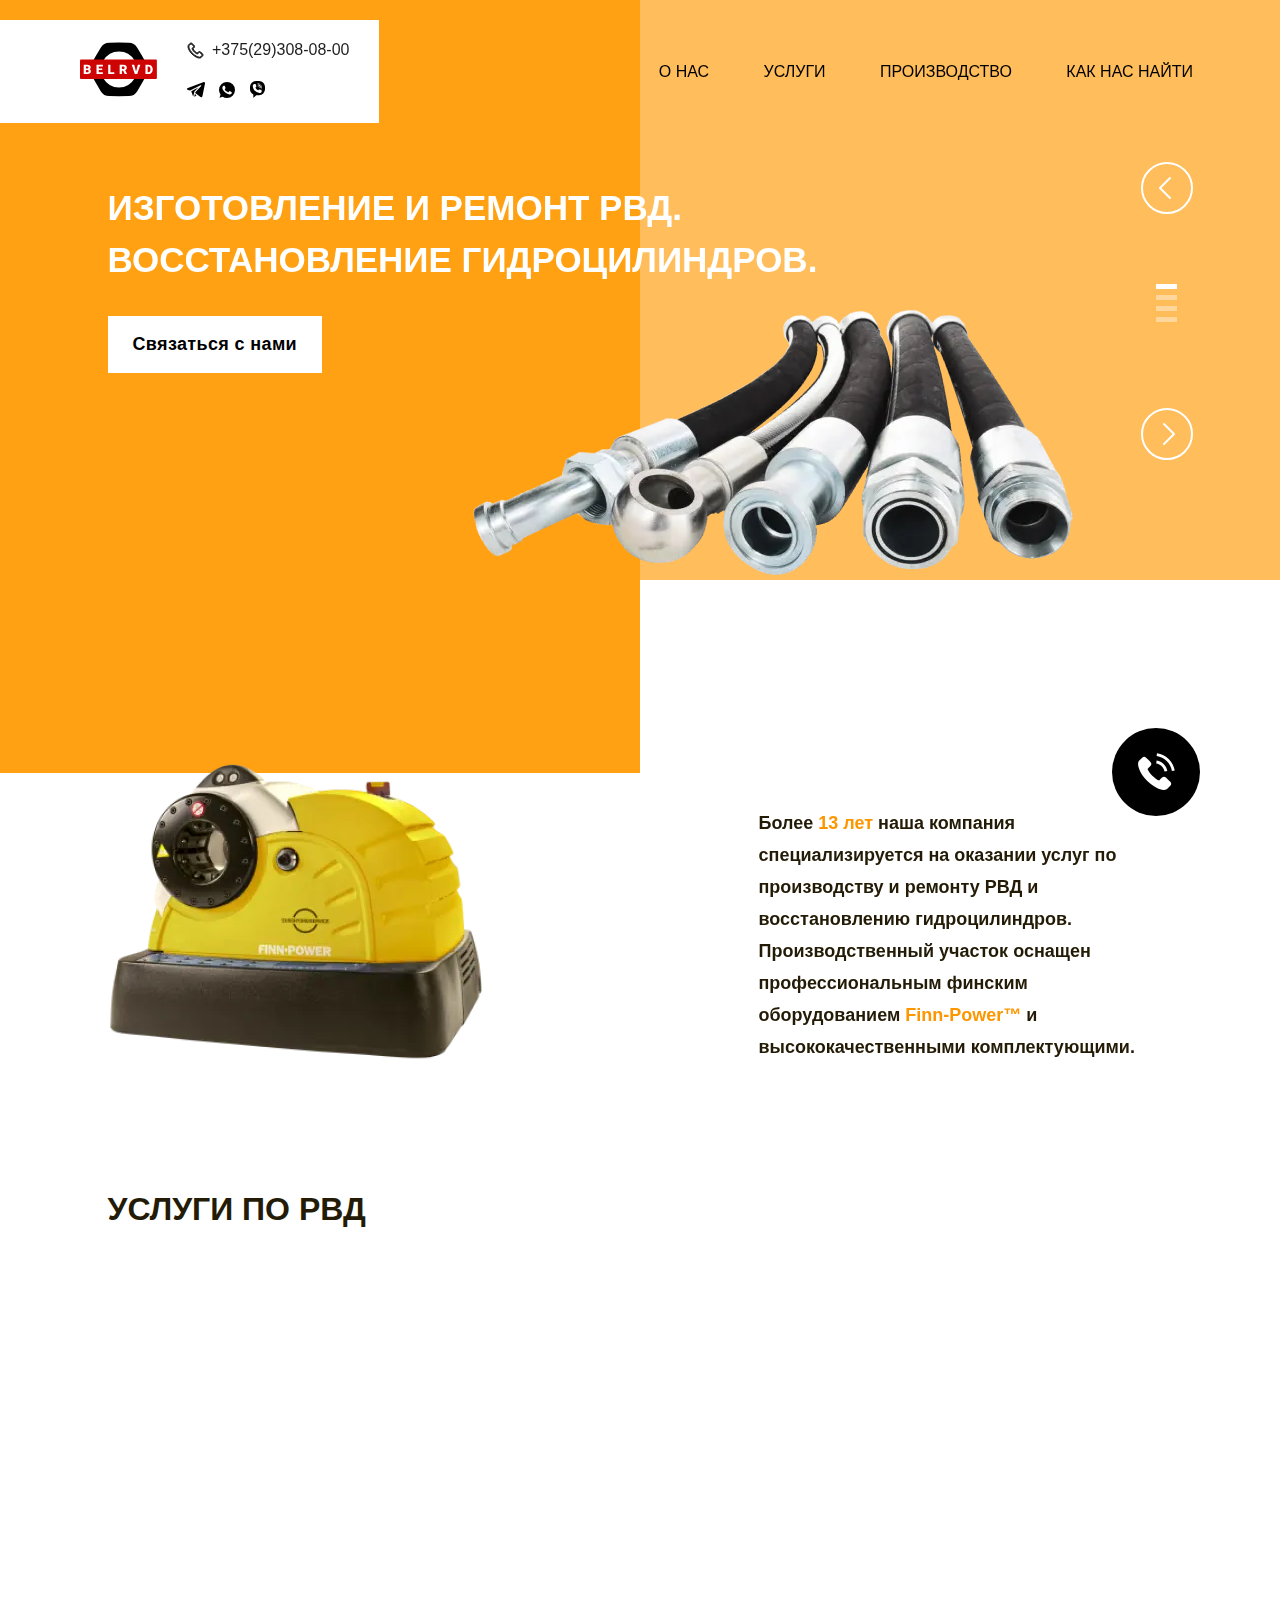
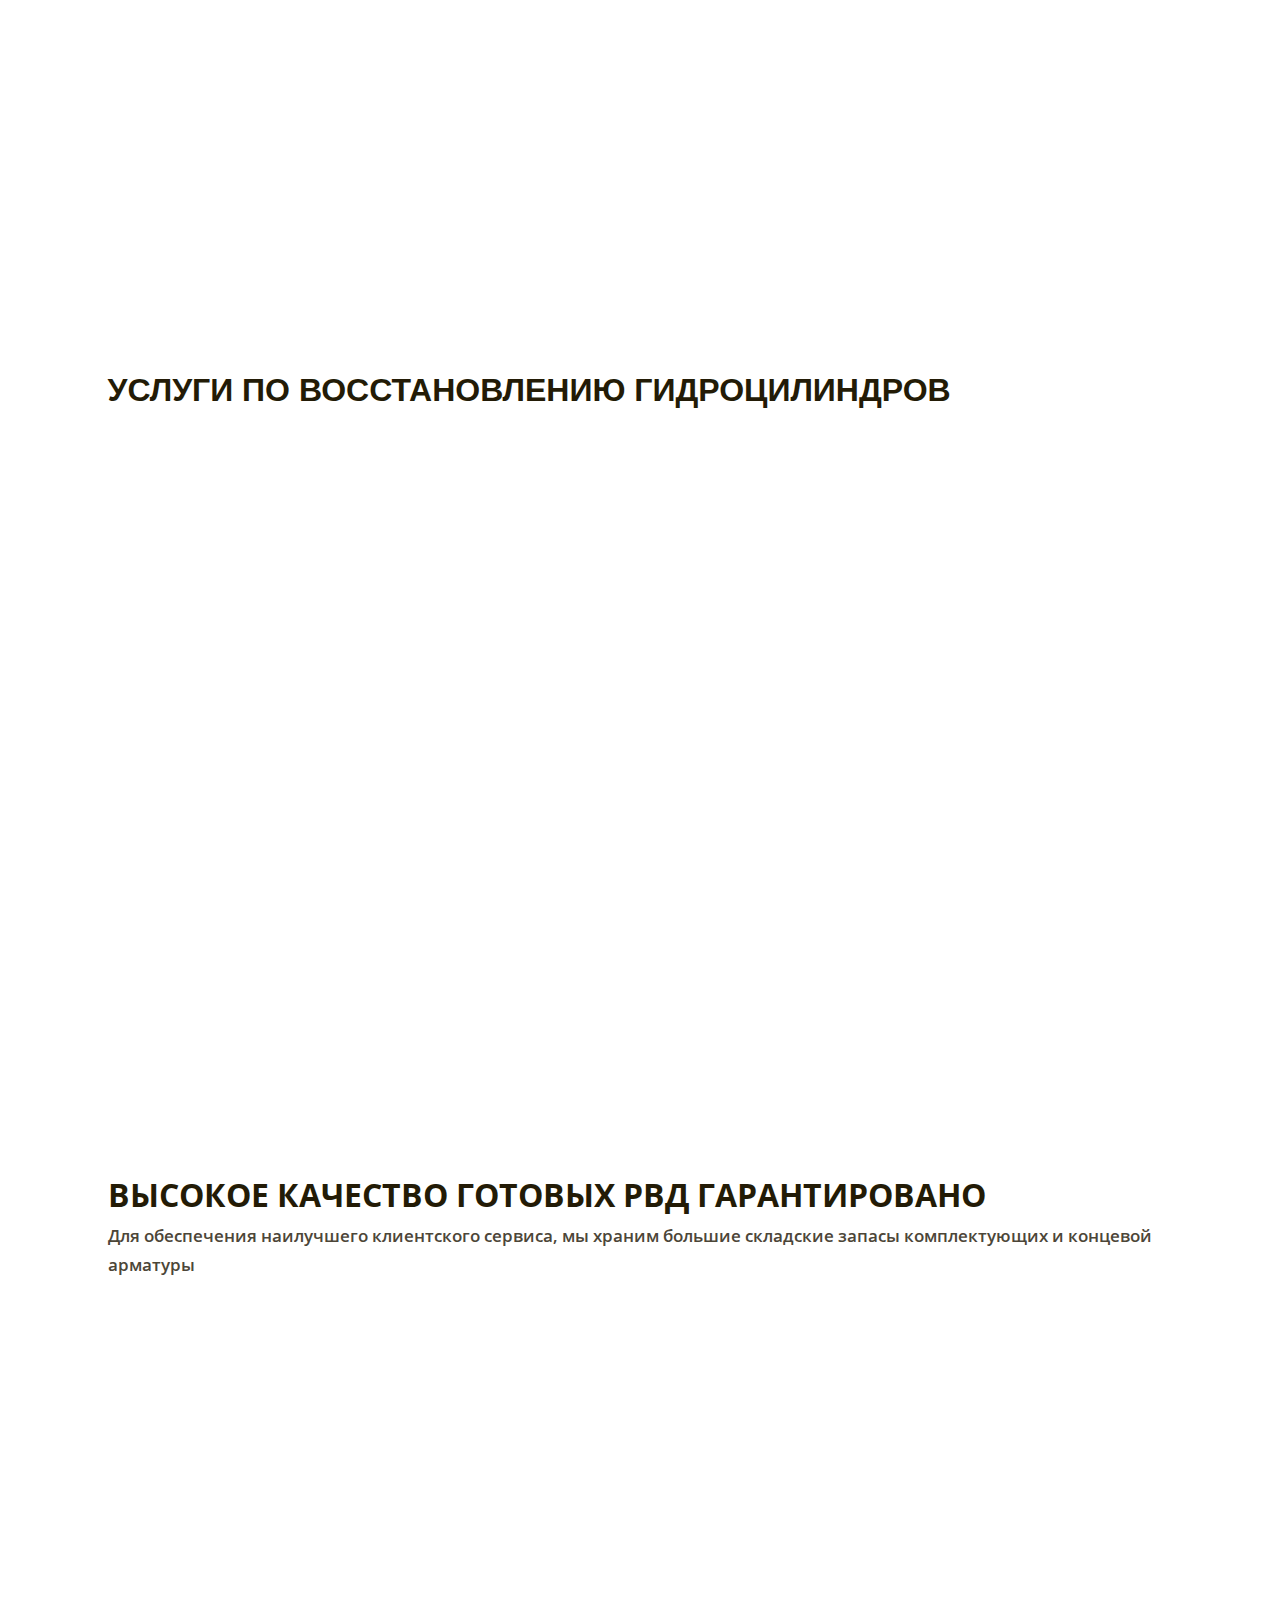
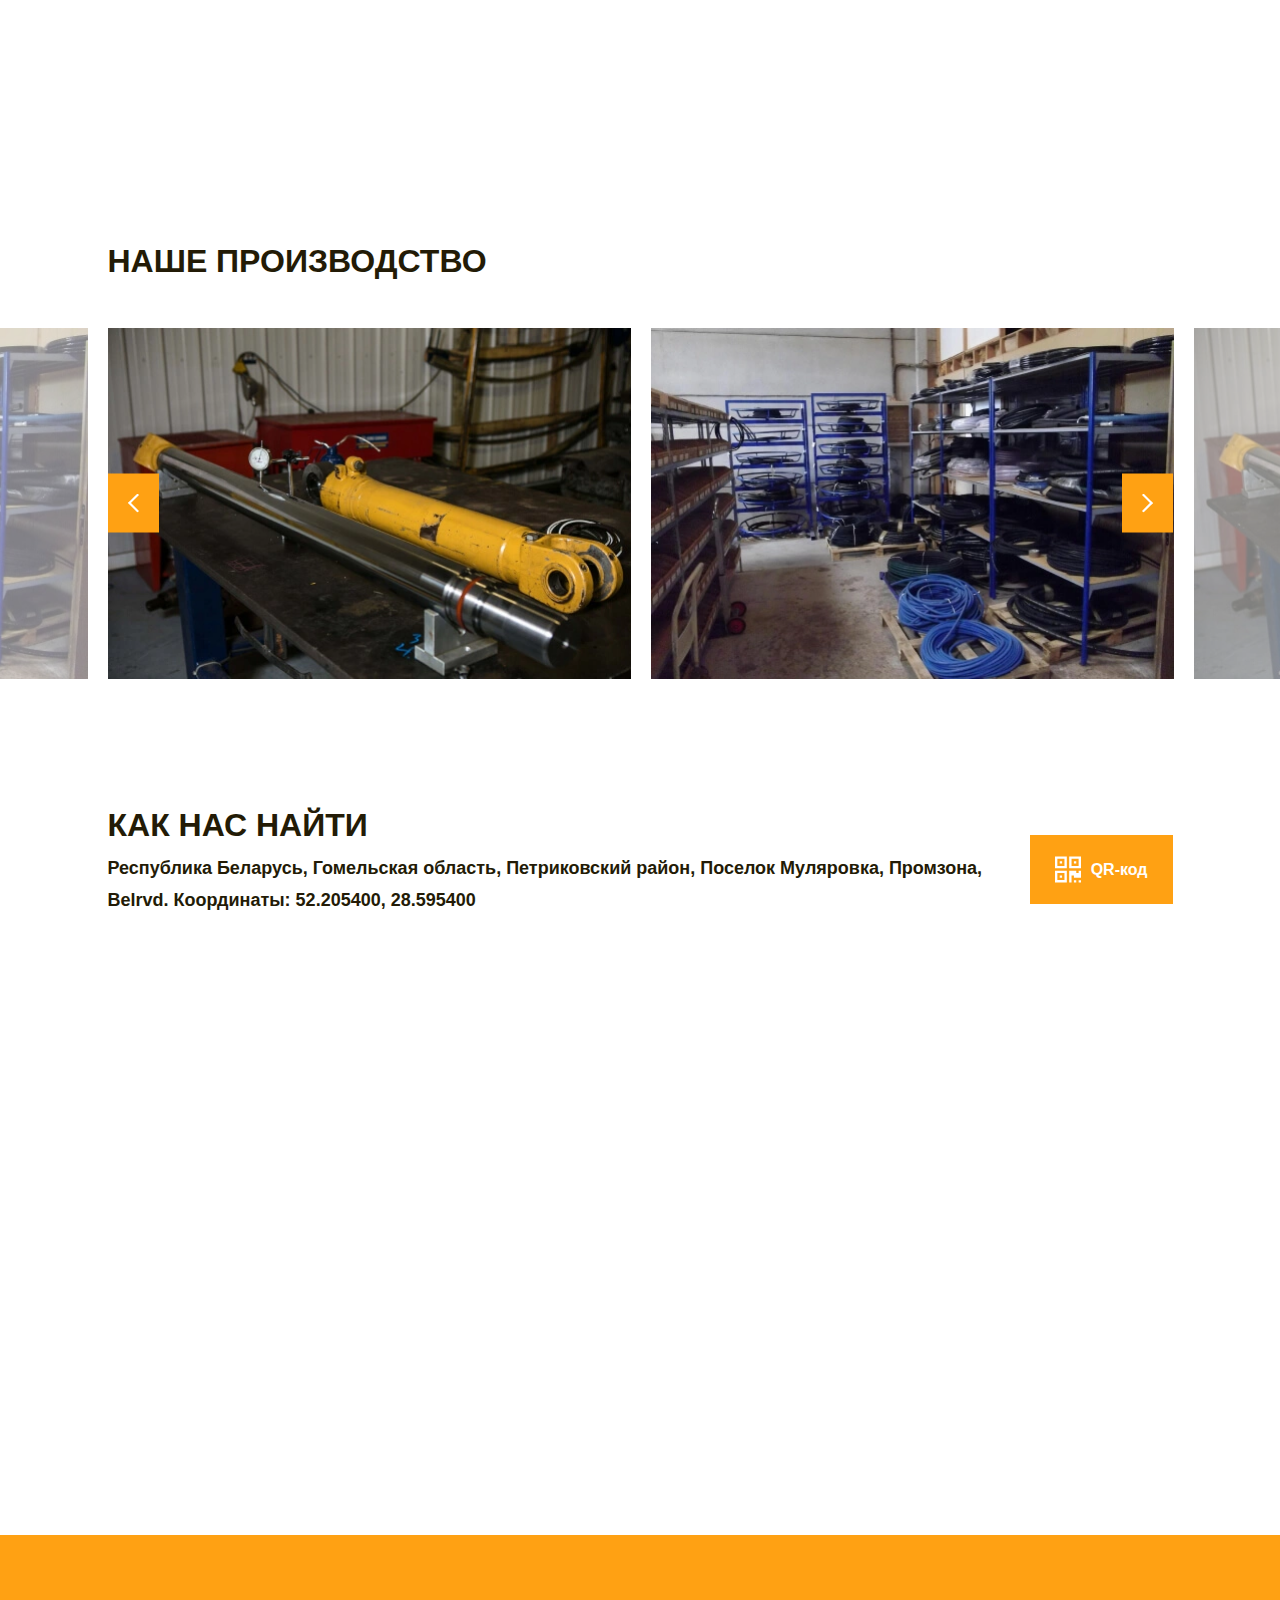
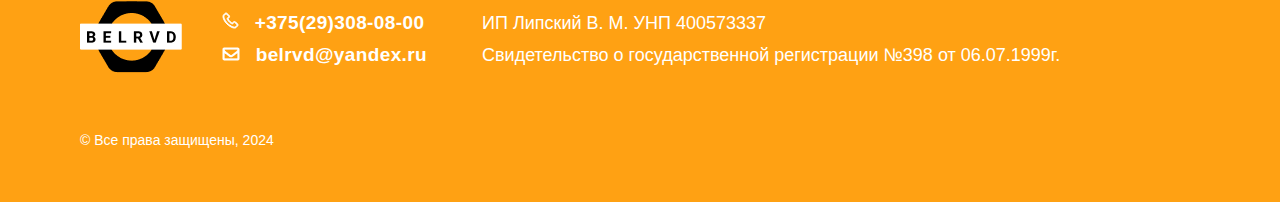
==== index.html @ ebfd7b2a "Add files via upload" ====
<!DOCTYPE html>
<html lang="ru">
  <head>
    <meta charset="UTF-8" />
    <meta name="viewport" content="width=device-width, initial-scale=1.0" />
    <title>Изготовление и ремонт РВД. Беларусь, Петриков.</title>
    <meta
      name="description"
      content="Изготовление и ремонт всех видов РВД. Все типы работ по ремонту и обслуживанию гидроцилиндров. Звоните прямо сейчас!"
    />
    <meta
      name="Keywords"
      content="Рукава высокого давления, Рукав высокого давления, Шланги РВД, Опрессовка РВД, Изготовление РВД, Ремонт РВД, Буровой рукав, Буровой шланг, гост РВД, Промышленный рукав, Сервис РВД, РВД Петриков, РВД Житковичи, РВД Калинковичи, Туров РВД, Копаткевичи РВД, Микашевичи РВД, Муляровка РВД, РВД Гомельская область, РВД в Белоруссии, РВД Беларусь, Ремонт Гидроцилиндров, Восстановление Гидроцилиндров"
    />
    <!-- Favicon -->
    <link
      rel="apple-touch-icon"
      sizes="144x144"
      href="img/favicon/apple-touch-icon.png"
    />
    <link
      rel="icon"
      type="image/png"
      sizes="32x32"
      href="img/favicon/favicon-32x32.png"
    />
    <link
      rel="icon"
      type="image/png"
      sizes="16x16"
      href="img/favicon/favicon-16x16.png"
    />
    <link
      rel="mask-icon"
      href="img/favicon/safari-pinned-tab.svg"
      color="#5bbad5"
    />
    <meta name="theme-color" content="#ffffff" />
    <!-- OG -->
    <meta property="og:title" content="BELRVD - РВД Сервис в Беларуси" />
    <meta property="og:type" content="website" />
    <meta property="og:locale" content="ru_BY" />
    <meta
      property="og:description"
      content="Изготовление и ремонт рукавов высокого давления. Восстановление и ремонт гидроцилиндров. Оборудование Finn-Power. Беларусь, Петриков"
    />
    <meta property="og:url" content="https://belrvd.by" />
    <meta property="og:image" content="/img/og-image.jpg" />
    <!-- Styles -->
    <!-- <link rel="stylesheet" href="libs/slick/slick.css"> -->
    <!-- <link href="libs/aos/aos.css" rel="stylesheet"> -->
    <!-- <link rel="stylesheet" href="libs/animate/animate.css"> -->
    <!-- <link rel="stylesheet" href="main.css"> -->
    <link rel="stylesheet" href="main.min.css" />
    <!-- Yandex.Metrika counter -->
    <script defer type="text/javascript" crossorigin>
      (function (m, e, t, r, i, k, a) {
        m[i] =
          m[i] ||
          function () {
            (m[i].a = m[i].a || []).push(arguments);
          };
        m[i].l = 1 * new Date();
        (k = e.createElement(t)),
          (a = e.getElementsByTagName(t)[0]),
          (k.async = 1),
          (k.src = r),
          a.parentNode.insertBefore(k, a);
      })(
        window,
        document,
        "script",
        "https://mc.yandex.ru/metrika/tag.js",
        "ym"
      );
      ym(54966706, "init", {
        clickmap: true,
        trackLinks: true,
        accurateTrackBounce: true,
        webvisor: true,
      });
    </script>
    <noscript
      ><div>
        <img
          src="https://mc.yandex.ru/watch/97162762"
          style="position: absolute; left: -9999px"
          alt=""
        /></div
    ></noscript>
    <!-- /Yandex.Metrika counter -->
    <!-- Global site tag (gtag.js) - Google Analytics -->
    <script
      async
      src="https://www.googletagmanager.com/gtag/js?id=UA-124167142-2"
      crossorigin
    ></script>
    <script defer crossorigin>
      window.dataLayer = window.dataLayer || [];
      function gtag() {
        dataLayer.push(arguments);
      }
      gtag("js", new Date());
      gtag("config", "UA-124167142-2");
    </script>
  </head>

  <body>
    <header class="header">
      <div class="header__fixed">
        <div class="header__info">
          <figure class="header__info-logo">
            <img src="img/header-logo.svg" alt="logo" />
          </figure>
          <a href="tel:+375293080800" class="header__info-phone">
            <img src="img/icons/phone.svg" alt="phone" />
            +375(29)308-08-00
          </a>
          <div class="header__info-social">
            <a href="#" class="header__info-social-link">
              <img
                src="img/icons/telegram.svg"
                alt="telegram"
                class="header__info-social-img"
              />
            </a>
            <a
              href="https://wa.me/375293080800"
              class="header__info-social-link"
            >
              <img
                src="img/icons/whatsapp.svg"
                alt="whatsapp"
                class="header__info-social-img"
              />
            </a>
            <a
              href="viber://chat?number=%2B375293080800"
              class="header__info-social-link"
            >
              <img
                src="img/icons/viber.svg"
                alt="viber"
                class="header__info-social-img"
              />
            </a>
          </div>
        </div>

        <nav class="header__nav">
          <a href="#info" class="header__nav-item">О нас</a>
          <a href="#services" class="header__nav-item">Услуги</a>
          <a href="#production" class="header__nav-item">Производство</a>
          <a href="#loc" class="header__nav-item">Как нас найти</a>
        </nav>
      </div>

      <div class="container header__main">
        <h1 class="subtitle header__main-title scroll-animation-start">
          Изготовление и ремонт РВД.<br />Восстановление гидроцилиндров.
        </h1>
        <a
          href="tel:+375293080800"
          class="header__main-link scroll-animation-start"
          >Связаться с нами</a
        >
      </div>

      <div class="header__slider">
        <figure class="header__slider-item">
          <picture>
            <source srcset="img/header-slider/item-1.webp" type="image/webp" />
            <img src="img/header-slider/item-1.png" alt="pipes" />
          </picture>
        </figure>
        <figure class="header__slider-item">
          <picture>
            <source srcset="img/header-slider/item-2.webp" type="image/webp" />
            <img src="img/header-slider/item-2.png" alt="excavator" />
          </picture>
        </figure>
        <figure class="header__slider-item">
          <picture>
            <source srcset="img/header-slider/item-3.webp" type="image/webp" />
            <img src="img/header-slider/item-3.png" alt="details" />
          </picture>
        </figure>
        <figure class="header__slider-item">
          <picture>
            <source srcset="img/header-slider/item-4.webp" type="image/webp" />
            <img src="img/header-slider/item-4.png" alt="another-excavator" />
          </picture>
        </figure>
      </div>
    </header>

    <section class="info" id="info">
      <div class="container">
        <div class="info__wrap">
          <figure class="info__wrap-img scroll-animation">
            <picture>
              <source srcset="img/machine.webp" type="image/webp" />
              <img src="img/machine.png" alt="machine" />
            </picture>
          </figure>
          <h4 class="info__text scroll-animation">
            Более <span>13 лет</span> наша компания специализируется на оказании
            услуг по производству и ремонту РВД и восстановлению гидроцилиндров.
            Производственный участок оснащен профессиональным финским
            оборудованием <span>Finn-Power™</span> и высококачественными
            комплектующими.
          </h4>
        </div>
      </div>
    </section>

    <section class="services" id="services">
      <div class="container">
        <h2 class="subtitle services__title">Услуги ПО РВД</h2>
        <div class="services__wrap scroll-animation">
          <div class="services__list">
            <h3 class="services__list-item">
              Изготовление рукавов и шлангов высокого давления
            </h3>
            <h3 class="services__list-item">
              Изготовление и ремонт буровых рукавов
            </h3>
            <h3 class="services__list-item">Изготовление специальных РВД</h3>
            <h3 class="services__list-item">
              Сервисное обслуживание и срочный ремонт РВД
            </h3>
          </div>
          <div class="services__info">
            <div class="services__item">
              <figure class="services__item-img">
                <picture>
                  <source srcset="img/services/item-1.webp" type="image/webp" />
                  <img src="img/services/item-1.png" alt="item1" />
                </picture>
              </figure>
              <p class="services__item-text">
                Производство РВД для:
                <span class="services__item-span"
                  >промышленной, сельскохозяйственной, уборочной, лесной,
                  коммунальной, строительной, грузоподъемной техники</span
                >
                импортного и отечественного производства, и другой специальной
                техники и оборудования (до 2”)
              </p>
            </div>
            <div class="services__item">
              <figure class="services__item-img">
                <picture>
                  <source srcset="img/services/item-2.webp" type="image/webp" />
                  <img src="img/services/item-2.png" alt="item2" />
                </picture>
              </figure>
              <p class="services__item-text">
                Используются в глубоких
                <span class="services__item-span"
                  >нефтяных и газовых скважинах</span
                >
                (мм. Ду38 до Ду50)
              </p>
            </div>
            <div class="services__item">
              <figure class="services__item-img">
                <picture>
                  <source srcset="img/services/item-3.webp" type="image/webp" />
                  <img src="img/services/item-3.png" alt="item3" />
                </picture>
              </figure>
              <p class="services__item-text">
                Предназначены для работы в специальных условиях:
                <span class="services__item-span"
                  >низкая или высокая температура, усиленные, химически
                  защищенные, масло-бензостойкие, тефлоновые</span
                >
                и другие (до 2”). Шланги для автомоек и моек высокого давления
              </p>
            </div>
            <div class="services__item">
              <figure class="services__item-img">
                <picture>
                  <source srcset="img/services/item-4.webp" type="image/webp" />
                  <img src="img/services/item-4.png" alt="item4" />
                </picture>
              </figure>
              <p class="services__item-text">
                <span class="services__item-span"
                  >Услуги оперативного ремонта РВД</span
                >
                и гибкие условия сервисного обслуживания для долгосрочного
                сотрудничества
              </p>
            </div>
          </div>
        </div>
      </div>
    </section>

    <section class="services-two" id="services2">
      <div class="container">
        <h2 class="subtitle services__title">
          Услуги по восстановлению гидроцилиндров
        </h2>
        <div class="services__wrap scroll-animation">
          <div class="services__list">
            <h3 class="services__list-item">Ремонт гидроцилиндров</h3>
            <h3 class="services__list-item">Восстановление гидроцилиндров</h3>
          </div>
          <div class="services__info">
            <div class="services__item">
              <figure class="services__item-img">
                <picture>
                  <source srcset="img/services/item-5.webp" type="image/webp" />
                  <img src="img/services/item-5.png" alt="item5" />
                </picture>
              </figure>
              <p class="services__item-text">
                Ремонт гидроцилиндров любого назначения и сложности, как
                зарубежных, так и отечественных производителей. При
                необходимости, замена: уплотнений; штока; буксы; направляющих;
                поршня; проушин. Выполняем токарно-сварочные работы
              </p>
            </div>
            <div class="services__item">
              <figure class="services__item-img">
                <picture>
                  <source srcset="img/services/item-6.webp" type="image/webp" />
                  <img src="img/services/item-6.png" alt="item6" />
                </picture>
              </figure>
              <p class="services__item-text">
                <span class="services__item-span"
                  >Устранение задиров, царапин, выбоин, неровностей, следов
                  коррозии</span
                >
                и т.д. с поверхности штоков и гильз, глубиной до 7мм. Устранение
                износа цилиндров типа «бочка» и «эллипс», дефектов проушин;
                других дефектов
              </p>
            </div>
          </div>
        </div>
      </div>
    </section>

    <section class="garant" id="garant">
      <div class="container">
        <h2 class="subtitle garant__title">
          Высокое качество готовых РВД гарантировано
        </h2>
        <p class="garant__description">
          Для обеспечения наилучшего клиентского сервиса, мы храним большие
          складские запасы комплектующих и концевой арматуры
        </p>
        <ul class="garant__list scroll-animation">
          <li class="garant__list-item">
            <img
              src="img/garant-1.png"
              srcset="img/garant-1-2x.png 2x"
              alt="garant1"
              class="garant__list-img"
            />
            <p class="garant__list-text">
              качественными комплектующими ведущих мировых производителей
            </p>
          </li>
          <li class="garant__list-item">
            <img
              src="img/garant-2.png"
              srcset="img/garant-2-2x.png 2x"
              alt="garant2"
              class="garant__list-img"
            />
            <p class="garant__list-text">
              лучшим профессиональным оборудованием Finn-Power™ (диапазон обжима
              от 10мм до 87мм)
            </p>
          </li>
          <li class="garant__list-item">
            <img
              src="img/garant-3.svg"
              alt="garant3"
              class="garant__list-img"
            />
            <p class="garant__list-text">
              строгим соблюдением технологий производства рукавов высокого
              давления (РВД)
            </p>
          </li>
          <li class="garant__list-item">
            <img
              src="img/garant-4.svg"
              alt="garant4"
              class="garant__list-img"
            />
            <p class="garant__list-text">
              входным и выходным контролем качества продукции на соответствие
              всем необходимым стандарта
            </p>
          </li>
          <li class="garant__list-item">
            <img
              src="img/garant-5.svg"
              alt="garant5"
              class="garant__list-img"
            />
            <p class="garant__list-text">
              высокой квалификацией и опытом персонала
            </p>
          </li>
        </ul>
      </div>
    </section>

    <section class="production" id="production">
      <div class="container">
        <h2 class="subtitle production__title">Нашe производство</h2>
        <div class="production__slider">
          <figure class="production__slider-item">
            <picture>
              <source srcset="img/production/item-1.webp" type="image/webp" />
              <img src="img/production/item-1.jpg" alt="production1" />
            </picture>
          </figure>
          <figure class="production__slider-item">
            <picture>
              <source srcset="img/production/item-2.webp" type="image/webp" />
              <img src="img/production/item-2.jpg" alt="production2" />
            </picture>
          </figure>
          <figure class="production__slider-item">
            <picture>
              <source srcset="img/production/item-1.webp" type="image/webp" />
              <img src="img/production/item-1.jpg" alt="production1" />
            </picture>
          </figure>
          <figure class="production__slider-item">
            <picture>
              <source srcset="img/production/item-2.webp" type="image/webp" />
              <img src="img/production/item-2.jpg" alt="production2" />
            </picture>
          </figure>
        </div>
      </div>
    </section>

    <section class="loc" id="loc">
      <div class="container">
        <div class="loc__wrap">
          <h2 class="subtitle loc__title">Как нас найти</h2>
          <div class="loc__qr">
            <img src="img/icons/qr-code.svg" alt="" />
            QR-код
          </div>
          <h3 class="loc__subtitle">
            Республика Беларусь, Гомельская область, Петриковский район, Поселок
            Муляровка, Промзона, Belrvd. Координаты: 52.205400, 28.595400
          </h3>
        </div>
        <div class="loc__map">
          <div id="map"></div>
        </div>
      </div>
    </section>

    <a href="tel:+375293080800" class="contact-us">
      <img src="img/contact-us.svg" alt="" />
    </a>

    <footer class="footer">
      <div class="footer__logo">
        <img src="img/footer-logo.png" alt="" class="footer__logo-img" />
      </div>
      <div class="footer__contact">
        <a href="#" class="footer__contact-link">
          <img src="img/icons/phone-white.svg" alt="" />
          +375(29)308-08-00
        </a>
        <a href="#" class="footer__contact-link">
          <img
            src="img/icons/mail-white.png"
            srcset="img/icons/mail-white-2x.png 2x"
            alt=""
          />
          belrvd@yandex.ru
        </a>
      </div>
      <div class="footer__info">
        <span>ИП Липский В. М.</span> <span>УНП 400573337</span><br />
        Свидетельство о государственной регистрации №398 от 06.07.1999г.
      </div>
      <div class="footer__copy">© Все права защищены, 2024</div>
    </footer>

    <div class="popup hide popup-qr">
      <div class="popup__wrap">
        <h4 class="subtitle popup__text">Найти нас на карте</h4>
        <img src="img/qr-code.jpg" alt="" class="popup__img" />
      </div>
    </div>

    <script
      src="https://api-maps.yandex.ru/v3/?apikey=64758a1e-724c-4a1f-b9fe-d0a8d3d5b68d&lang=ru_RU"
      type="text/javascript"
    ></script>

    <!-- <script src="libs/jquery/jquery.min.js"></script>
  <script src="libs/slick/slick.min.js"></script> -->
    <script src="main.min.js"></script>
    <!-- <script src="libs/wow/wow.min.js"></script> -->
    <!-- <script src="libs/aos/aos.js"></script> -->
    <!-- <script src="main.js"></script> -->
  </body>
</html>
---- main.min.css ----
.slick-slider{position:relative;display:block;box-sizing:border-box;-webkit-user-select:none;-moz-user-select:none;-ms-user-select:none;user-select:none;-webkit-touch-callout:none;-khtml-user-select:none;-ms-touch-action:pan-y;touch-action:pan-y;-webkit-tap-highlight-color:transparent}.slick-list{position:relative;display:block;overflow:hidden;margin:0;padding:0}.slick-list:focus{outline:0}.slick-list.dragging{cursor:pointer;cursor:hand}.slick-slider .slick-list,.slick-slider .slick-track{-webkit-transform:translate3d(0,0,0);-moz-transform:translate3d(0,0,0);-ms-transform:translate3d(0,0,0);-o-transform:translate3d(0,0,0);transform:translate3d(0,0,0)}.slick-track{position:relative;top:0;left:0;display:block;margin-left:auto;margin-right:auto}.slick-track:after,.slick-track:before{display:table;content:""}.slick-track:after{clear:both}.slick-loading .slick-track{visibility:hidden}.slick-slide{display:none;float:left;height:100%;min-height:1px}[dir=rtl] .slick-slide{float:right}.slick-slide img{display:block}.slick-slide.slick-loading img{display:none}.slick-slide.dragging img{pointer-events:none}.slick-initialized .slick-slide{display:block}.slick-loading .slick-slide{visibility:hidden}.slick-vertical .slick-slide{display:block;height:auto;border:1px solid transparent}.slick-arrow.slick-hidden{display:none}@font-face{font-family:Roboto;src:url(/fonts/Roboto/Roboto-Regular.woff2) format("woff2"),url(/fonts/Roboto/Roboto-Regular.woff) format("woff");font-weight:400;font-style:normal;font-display:swap}@font-face{font-family:Roboto;src:url(/fonts/Roboto/Roboto-Medium.woff2) format("woff2"),url(/fonts/Roboto/Roboto-Medium.woff) format("woff");font-weight:600;font-style:normal;font-display:swap}@font-face{font-family:Roboto;src:url(/fonts/Roboto/Roboto-Bold.woff2) format("woff2"),url(/fonts/Roboto/Roboto-Bold.woff) format("woff");font-weight:700;font-style:normal;font-display:swap}@font-face{font-family:"Open Sans";src:url(/fonts/Open_Sans/OpenSans-SemiBold.woff2) format("woff2"),url(/fonts/Open_Sans/OpenSans-SemiBold.woff) format("woff");font-weight:600;font-style:normal;font-display:swap}@font-face{font-family:"Open Sans";src:url(/fonts/Open_Sans/OpenSans-Bold.woff2) format("woff2"),url(/fonts/Open_Sans/OpenSans-Bold.woff) format("woff");font-weight:700;font-style:normal;font-display:swap}*,::after,::before{margin:0;padding:0;box-sizing:border-box}html{scroll-behavior:smooth}ul{list-style:none}a{color:inherit;text-decoration:none}img{max-width:100%}button:active,button:focus{border:0;outline:0}body{font-family:Roboto,sans-serif;color:#231b06;min-height:100vh;display:flex;flex-direction:column}.container{max-width:1065px;margin:0 auto}@media (max-width:1100px){.container{padding:0 20px}}.subtitle{font-size:32px;line-height:53px;font-weight:700;text-transform:uppercase}@media (max-width:768px){.subtitle{font-size:26px;line-height:43px}}.contact-us{position:fixed;right:80px;bottom:80px;z-index:1001}@media (max-width:1200px){.contact-us{display:none}}.header{min-height:70vh;position:relative;background:linear-gradient(to right,#ffa113 50%,transparent 50%),linear-gradient(to bottom,#ffbd5b 75%,transparent 75%);color:#fff}@media (max-width:992px){.header{background:linear-gradient(to bottom,#ffa113 90%,transparent 90%)}}@media (max-width:768px){.header{background:#ffa113}}.header__main{padding-top:182px;padding-bottom:400px}@media (max-width:992px){.header__main{padding-bottom:60px}}@media (max-width:576px){.header__main{padding-top:90px;text-align:center}}.header__main-title{margin-bottom:30px;font-size:35px;line-height:52px;font-weight:700;text-transform:uppercase;transform:translate3d(0,100px,0);transition-delay:.2s!important}@media (max-width:768px){.header__main-title{font-size:30px;line-height:45px}}@media (max-width:359px){.header__main-title{font-size:26px;line-height:42px}}.header__main-link{display:inline-block;padding:18px 25px;background-color:#fff;color:#000;font-size:18px;line-height:21px;font-weight:700;letter-spacing:.02em;transform:translate3d(0,100px,0);transition-delay:.3s!important}.header__fixed{position:fixed;top:20px;left:0;z-index:1001;display:flex;justify-content:space-between;align-items:center;pointer-events:none;width:calc(100% - 87px)}@media (max-width:992px){.header__fixed{width:100%}}@media (max-width:768px){.header__fixed{top:0}}@media (max-width:992px){.header__nav{display:none}}.header__nav-item{margin-left:50px;color:#000;font-size:16px;line-height:19px;font-weight:500;text-transform:uppercase;pointer-events:all}.header__info{display:inline-grid;grid-template-columns:repeat(2,auto);gap:0 30px;align-items:center;padding:10px 30px 10px 80px;background-color:#fff;pointer-events:all}@media (max-width:992px){.header__info{padding:10px 20px 10px 40px}}@media (max-width:576px){.header__info{grid-template-columns:1fr auto;width:100%;padding:10px 20px 10px 20px}}.header__info-logo{grid-row:1/3}@media (max-width:576px){.header__info-logo{height:50px}}.header__info-logo img{max-height:100%}.header__info-phone{display:flex;align-items:center;color:#1e1e1e}@media (max-width:576px){.header__info-phone{grid-row:2/3}}.header__info-phone img{margin-right:8px}@media (max-width:576px){.header__info-social{grid-row:1/2}}.header__info-social-link{margin-right:10px}.header__slider{max-width:620px;position:absolute;top:300px;right:187px}@media (max-width:992px){.header__slider{position:relative;top:auto;right:auto;padding-left:40px;padding-right:140px;max-width:none}}@media (max-width:576px){.header__slider{padding-left:20px;padding-right:20px;padding-bottom:100px;max-width:none}}.header__slider .slick-dots{position:absolute;top:-10%;right:-87px;transform:translateY(50%)}@media (max-width:1200px){.header__slider .slick-dots{top:30%;right:100px;transform:translate(50%,-50%)}}@media (max-width:660px){.header__slider .slick-dots{top:85%;left:50%;transform:translate(-50%,-50%);display:flex;justify-content:center}}.header__slider .slick-dots li{font-size:0;width:27px;height:11px;background-color:#fff;opacity:.4;border:3.5px solid #ffbd5b}@media (max-width:992px){.header__slider .slick-dots li{border:3.5px solid #ffa113}}@media (max-width:576px){.header__slider .slick-dots li{width:11px;height:27px}}.header__slider .slick-dots button{display:none}.header__slider .slick-dots li.slick-active{opacity:1}.header__slider .slick-arrow{width:52px;height:52px;font-size:0;border:0;position:absolute;z-index:50}.header__slider .slick-prev{right:-100px;top:-40%;transform:translateY(50%);background:url(img/header-prev.svg);background-repeat:no-repeat;background-position:center;background-size:52px 52px}@media (max-width:1200px){.header__slider .slick-prev{top:0;right:100px;transform:translate(50%,-50%)}}@media (max-width:660px){.header__slider .slick-prev{top:85%;left:20%;transform:translate(-50%,-50%)}}.header__slider .slick-next{right:-100px;top:20%;transform:translateY(50%);background:url(img/header-next.svg);background-repeat:no-repeat;background-position:center;background-size:52px 52px}@media (max-width:1200px){.header__slider .slick-next{top:60%;right:100px;transform:translate(50%,-50%)}}@media (max-width:660px){.header__slider .slick-next{top:85%;left:80%;transform:translate(-50%,-50%)}}.info{margin-top:-130px;padding:120px 0 0;overflow:hidden}@media (max-width:992px){.info{margin-top:0;padding-top:80px}}.info__wrap{display:grid;justify-content:space-between;align-items:end;grid-template-columns:auto minmax(250px,414px);gap:20px}@media (max-width:768px){.info__wrap{grid-template-columns:1fr}}.info__wrap-img{position:relative;z-index:2;transform:translate3d(-100px,0,0)}.info__text{font-size:18px;line-height:32px;animation-delay:.2s;transform:translate3d(100px,0,0)}.info__text.active{transform:translateX(0)}.info__text span{color:#fc9700}.services,.services-two{padding:120px 0 0}@media (max-width:576px){.services,.services-two{padding-top:80px}}.services__wrap{display:grid;grid-template-columns:repeat(2,1fr);margin-top:40px;transform:translate3d(0,100px,0)}@media (max-width:768px){.services__wrap{grid-template-columns:1fr;margin-top:20px}}.services__list{align-self:start;padding:40px 0;background-color:#f4f4f4}@media (max-width:1024px){.services__list{padding:24px 0}}@media (max-width:768px){.services__list{padding:0;background-color:#e9e9e9}}.services-two .services__list{background-color:#ffbd5b}@media (min-width:769px){.services-two .services__list{order:10;background-color:#ffa113}}.services__list-item{position:relative;padding:10px 40px;font-size:22px;line-height:36px;font-weight:700;cursor:pointer;transition:.3s all ease}@media (max-width:768px){.services__list-item{font-size:18px;line-height:30px;padding:10px 30px 10px 50px}}.services-two .services__list-item{color:#fff}.services__list-item.active{padding:10px 10px 10px 70px;background:#ececec}@media (max-width:768px){.services__list-item.active{background-color:#f4f3f3;padding:10px 30px 10px 50px}}.services-two .services__list-item.active{background:#ff9113}.services__list-item::before{content:"";position:absolute;top:50%;left:40px;transform:translateY(-50%) scale(0);width:11px;height:19px;background:url(img/icons/arrow.svg);background-repeat:no-repeat;background-position:center;background-size:contain;transition:.2s all ease}@media (max-width:768px){.services__list-item::before{left:20px}}.services-two .services__list-item::before{background:url(img/icons/arrow-white.svg)}.services__list-item.active::before{opacity:1;transform:translateY(-50%) scale(1)}.services__item{padding:40px;background:#e9e9e9}@media (max-width:1024px){.services__item{padding:20px}}.services-two .services__item{background:#ffbd5b}.services__item-img{margin-bottom:30px}.services__item-text{font-family:"Open Sans",sans-serif;font-size:18px;line-height:32px}.services__item-span{font-weight:700;text-decoration:underline}.garant{font-family:"Open Sans",sans-serif;padding:120px 0 0}@media (max-width:576px){.garant{padding-top:80px}}.garant__description{color:#4c4638;font-size:17px;line-height:29px}.garant__list{padding:60px 40px;margin-top:40px;background-color:#f4f4f4;transform:translate3d(0,100px,0)}@media (max-width:768px){.garant__list{padding:40px 20px}}.garant__list-item{display:flex;align-items:center}@media (max-width:576px){.garant__list-item{flex-direction:column;align-items:flex-start}}.garant__list-item img{flex-shrink:0}.garant__list-item:not(:last-child){margin-bottom:30px}.garant__list-text{font-size:18px;line-height:30px}.garant__list-img{margin-right:20px}@media (max-width:576px){.garant__list-img{margin-right:0;margin-bottom:10px}}.production{max-width:100%;overflow:hidden;padding:120px 0 0}@media (max-width:576px){.production{padding-top:80px}}.production__slider{margin:40px -10px 0}@media (max-width:576px){.production__slide{margin:40px -10px 0}}.production__slider-item{margin:0 10px;overflow:hidden}.production__slider-item img{transition:.3s all ease;width:100%}.production__slider-item:hover img{transform:scale(1.1)}@media (max-width:576px){.production__slider-item{margin:0 3px}}.production__slider-img img{display:flex;width:100%}.production .slick-list{overflow:visible}.production .slick-slide{transition:.3s opacity;opacity:.5}.production .slick-slide.slick-active{transition:.3s opacity;opacity:1}.production .slick-arrow{width:51px;height:59px;background-color:#ffa113;font-size:0;border:0;position:absolute;z-index:50}@media (max-width:576px){.production .slick-arrow{width:31px;height:39px}}.production .slick-prev{top:50%;left:10px;transform:translateY(-50%);background:url(img/production-prev.svg),#ffa113;background-repeat:no-repeat;background-position:center;background-size:11px 19px}@media (max-width:576px){.production .slick-prev{left:3px}}.production .slick-next{top:50%;right:10px;transform:translateY(-50%);background:url(img/production-next.svg),#ffa113;background-repeat:no-repeat;background-position:center;background-size:11px 19px}@media (max-width:576px){.production .slick-next{right:3px}}.loc{padding:120px 0 120px}@media (max-width:576px){.loc{padding-top:80px;padding-bottom:80px}}.loc__wrap{display:grid;grid-template-columns:1fr auto;gap:0 20px}@media (max-width:992px){.loc__wrap{grid-template-columns:1fr}}.loc__subtitle{font-size:18px;line-height:32px}.loc__qr{display:flex;align-items:center;align-self:end;grid-column:2/3;grid-row:1/3;padding:20px 25px;margin-bottom:12px;background-color:#ffa113;color:#fff;font-weight:700;font-size:16px;line-height:29px;cursor:pointer}@media (max-width:992px){.loc__qr{display:none}}.loc__qr img{margin-right:10px}.loc__map{margin-top:40px}.loc #map,.loc iframe{width:100%;height:459px;border:0}.loc #map{cursor:grab}.footer{display:flex;justify-content:space-between;align-items:center;flex-wrap:wrap;padding:50px 180px;margin-top:auto;background-color:#ffa113;color:#fff}@media (max-width:1650px){.footer{justify-content:start;padding:50px 80px}}@media (max-width:992px){.footer{justify-content:start;padding:35px 40px}}@media (max-width:576px){.footer{padding:35px 20px}}.footer__logo{flex-shrink:0;margin-right:40px;width:102px}@media (max-width:992px){.footer__logo{margin-right:25px}}.footer__contact{flex-shrink:0;margin-right:55px}@media (max-width:992px){.footer__contact{margin-right:0}}.footer__contact-link{display:block;font-size:19px;line-height:22px;letter-spacing:.02em;font-weight:700}.footer__contact-link:not(:last-child){margin-bottom:10px}.footer__contact-link img{margin-right:10px}.footer__info{font-size:18px;line-height:32px;font-weight:500;white-space:nowrap;margin-right:50px}.footer__info span{white-space:nowrap}@media (max-width:1200px){.footer__info{width:100%;margin-top:25px;margin-right:0}}@media (max-width:992px){.footer__info{margin-top:20px;white-space:normal}}.footer__copy{margin-top:36px;font-size:14px;line-height:23px}@media (max-width:992px){.footer__copy{margin-top:20px}}.popup{position:fixed;top:0;left:0;right:0;bottom:0;z-index:1000;display:flex;justify-content:center;align-items:center;background-color:rgb(3,3,3,.2)}.popup.hide{display:none}.popup__wrap{max-width:90%;padding:60px 100px;background-color:#fff;text-align:center}@media (max-width:992px){.popup__wrap{padding:30px}}@media (max-width:576px){.popup__wrap{padding:20px}}.popup__img{margin-top:30px;min-width:20vw}.error-container{min-height:calc(100vh - 210px);padding:50px 20px;display:flex;justify-content:center;align-items:center;flex-direction:column}.error-container__title{font-size:35px;line-height:52px;font-weight:700}.error-container__subtitle{margin-bottom:40px;font-size:16px;line-height:19px;font-weight:500}.error-container__link{padding:18px 25px;background-color:#ffa113;color:#fff;font-size:18px;line-height:21px;letter-spacing:.02em}.scroll-animation,.scroll-animation-start{opacity:0;transition:.8s all cubic-bezier(.175,.885,.32,1.275)}.scroll-animation-start.active,.scroll-animation.active{opacity:1;transform:translateZ(0)}.map-marker{cursor:pointer;width:41px;height:41px;max-width:41px;position:relative;transform:translate(-50%,-50%)}.fullscreen{width:26px;height:26px;background-image:url("data:image/svg+xml,%3Csvg xmlns='http://www.w3.org/2000/svg' width='26' height='26'%3E%3Cg fill='%236B6B6B'%3E%3Cpath d='M16.14 7.86L14.27 6H20v5.7l-1.83-1.82L15.04 13 13 10.98l3.13-3.13zm0 0M9.86 18.14L11.73 20H6v-5.7l1.83 1.82L10.96 13 13 15.02l-3.13 3.13zm0 0'/%3E%3C/g%3E%3C/svg%3E")}.exit-fullscreen{background-image:url("data:image/svg+xml,%3Csvg xmlns='http://www.w3.org/2000/svg' width='26' height='26'%3E%3Cg fill='%236B6B6B'%3E%3Cpath d='M8.14 15.86L6.27 14H12v5.7l-1.83-1.83-3.13 3.14L5 18.98l3.13-3.13zm0 0M17.86 10.14L19.73 12H14V6.3l1.83 1.83 3.13-3.14L21 7.02l-3.13 3.13zm0 0'/%3E%3C/g%3E%3C/svg%3E")}#map.fullscreen-map{width:100%;height:100%}.marker-title{display:none;font-size:12px}.marker-title.active{display:block}
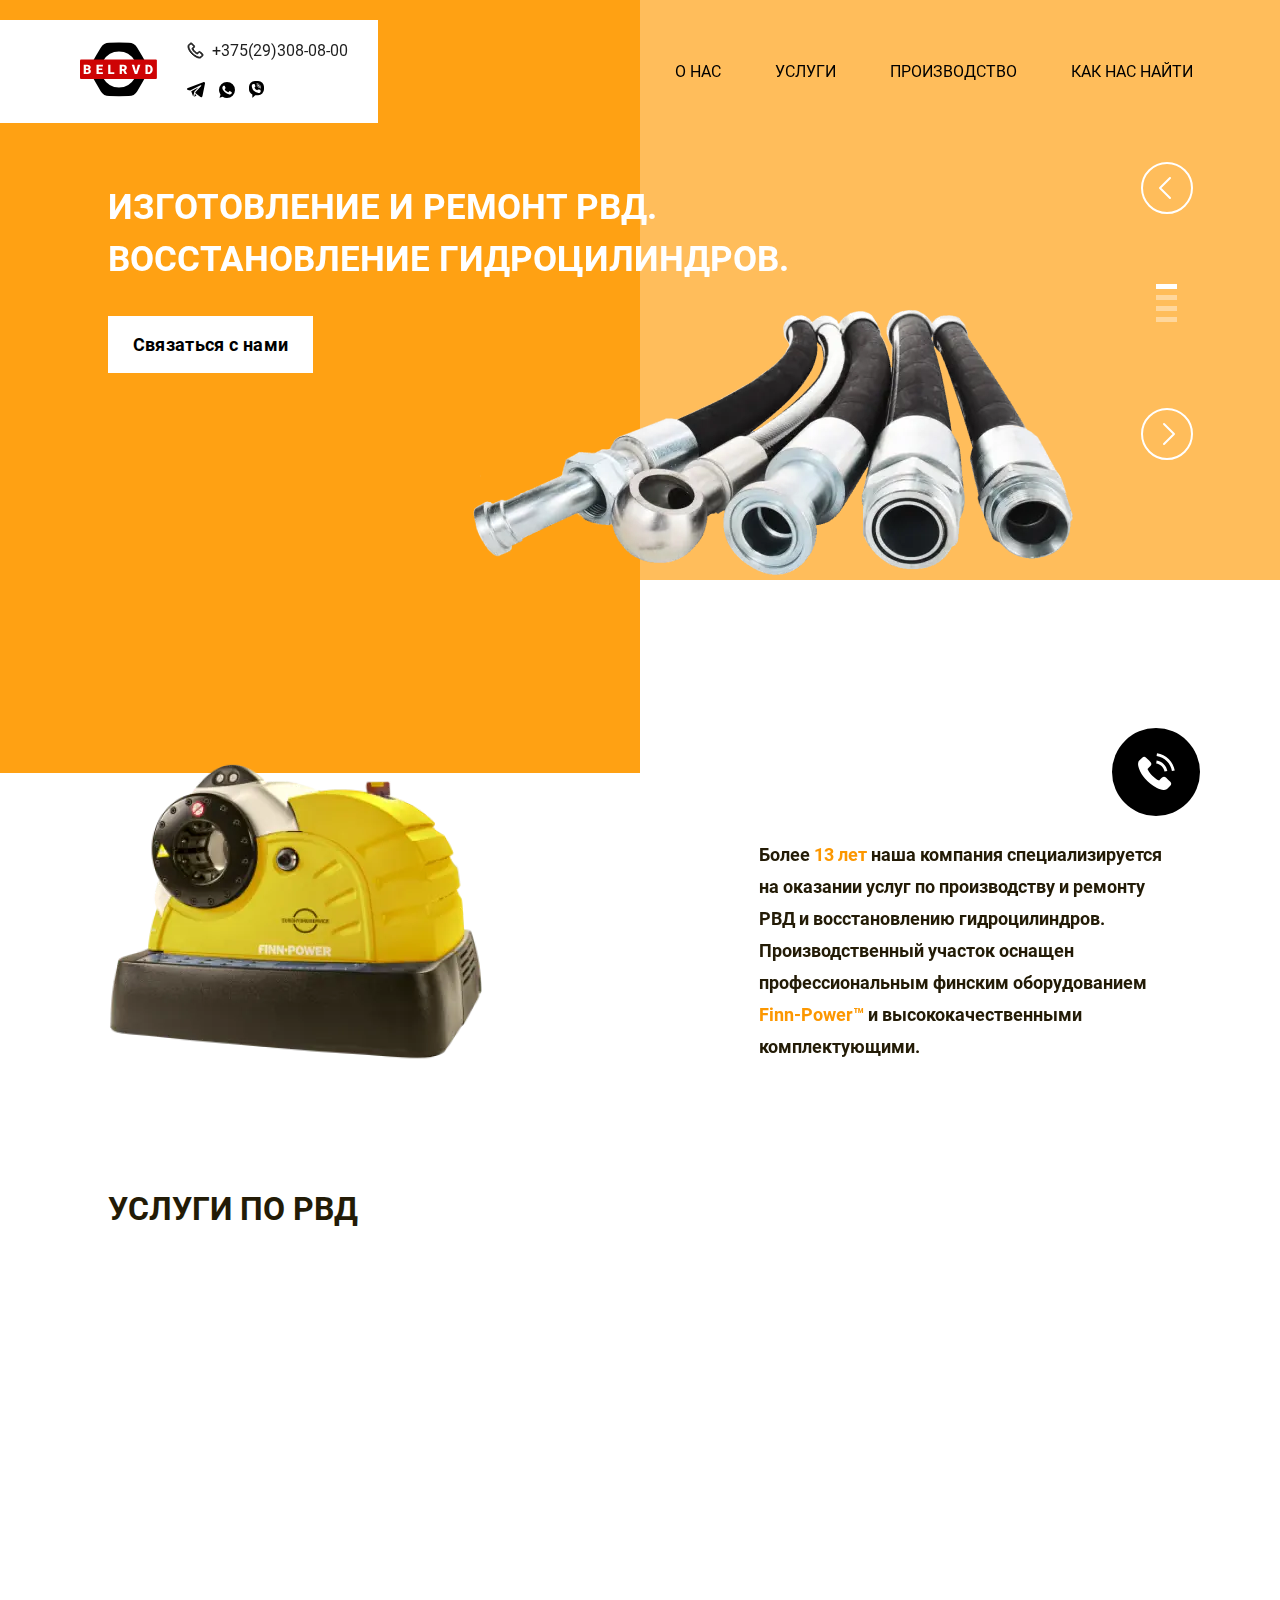
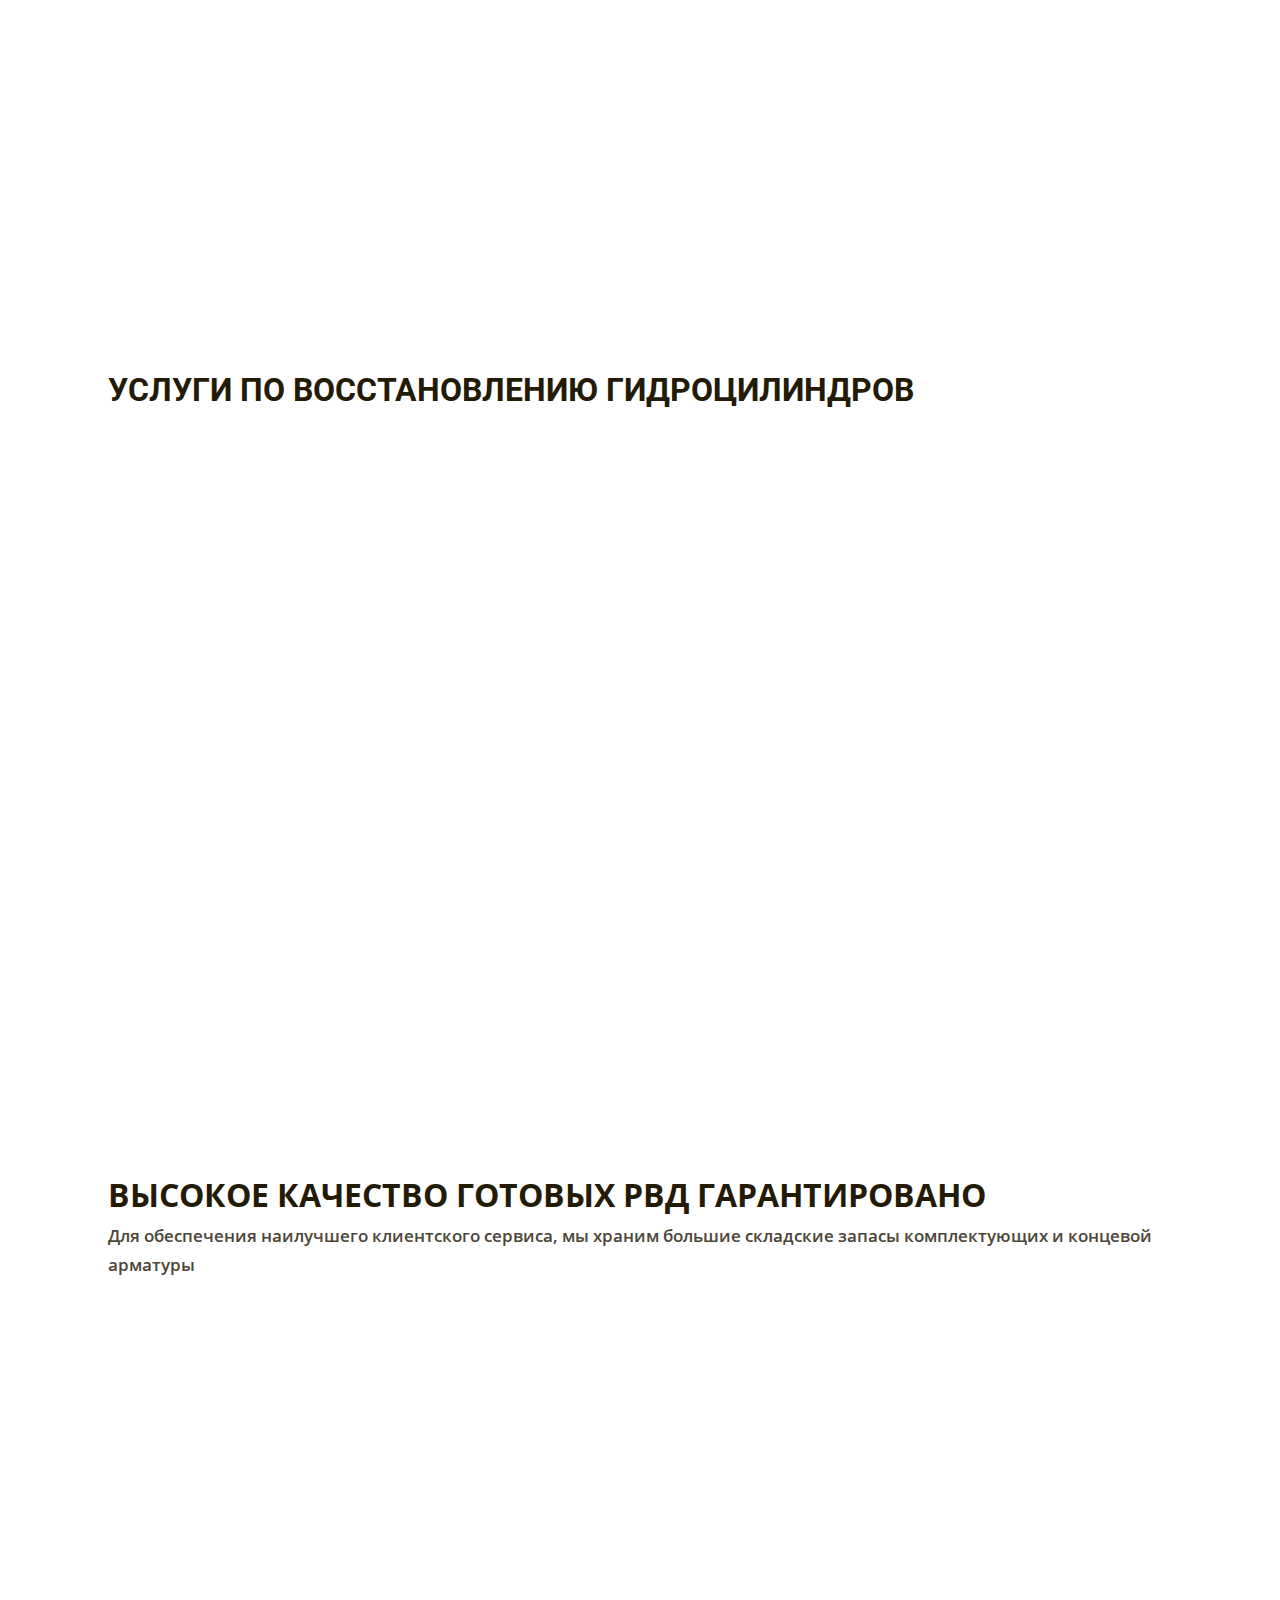
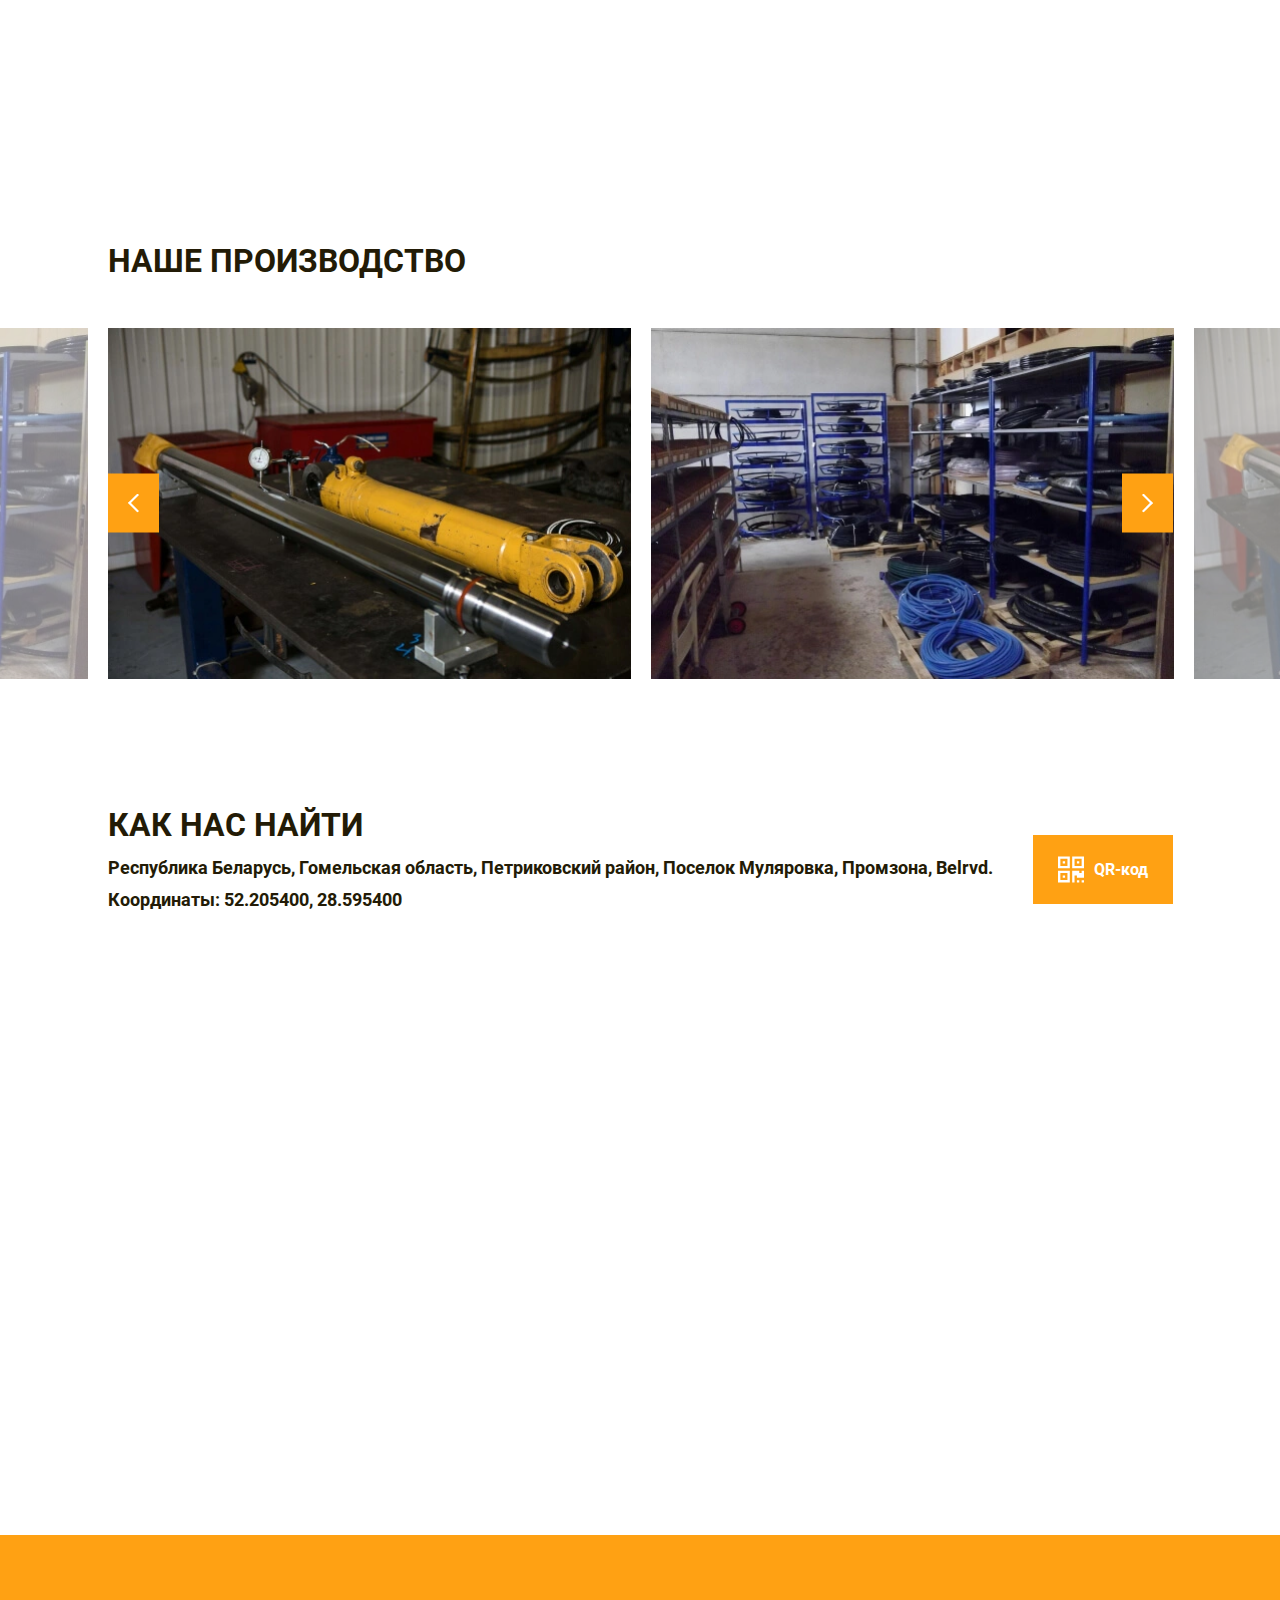
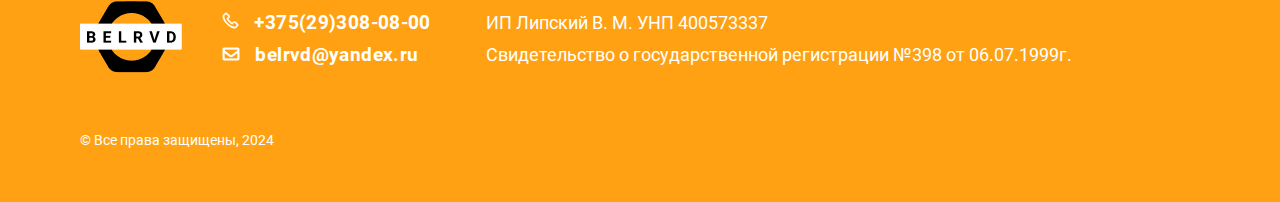
==== commit b443503b: "Add files via upload" ====
--- a/index.html
+++ b/index.html
@@ -2,7 +2,7 @@
 <html lang="ru">
   <head>
     <meta charset="UTF-8" />
-    <meta name="viewport" content="width=device-width, initial-scale=1.0" />
+    <meta name="viewport" content="width=device-width,initial-scale=1" />
     <title>Изготовление и ремонт РВД. Беларусь, Петриков.</title>
     <meta
       name="description"
@@ -12,7 +12,6 @@
       name="Keywords"
       content="Рукава высокого давления, Рукав высокого давления, Шланги РВД, Опрессовка РВД, Изготовление РВД, Ремонт РВД, Буровой рукав, Буровой шланг, гост РВД, Промышленный рукав, Сервис РВД, РВД Петриков, РВД Житковичи, РВД Калинковичи, Туров РВД, Копаткевичи РВД, Микашевичи РВД, Муляровка РВД, РВД Гомельская область, РВД в Белоруссии, РВД Беларусь, Ремонт Гидроцилиндров, Восстановление Гидроцилиндров"
     />
-    <!-- Favicon -->
     <link
       rel="apple-touch-icon"
       sizes="144x144"
@@ -36,7 +35,6 @@
       color="#5bbad5"
     />
     <meta name="theme-color" content="#ffffff" />
-    <!-- OG -->
     <meta property="og:title" content="BELRVD - РВД Сервис в Беларуси" />
     <meta property="og:type" content="website" />
     <meta property="og:locale" content="ru_BY" />
@@ -46,14 +44,15 @@
     />
     <meta property="og:url" content="https://belrvd.by" />
     <meta property="og:image" content="/img/og-image.jpg" />
-    <!-- Styles -->
-    <!-- <link rel="stylesheet" href="libs/slick/slick.css"> -->
-    <!-- <link href="libs/aos/aos.css" rel="stylesheet"> -->
-    <!-- <link rel="stylesheet" href="libs/animate/animate.css"> -->
-    <!-- <link rel="stylesheet" href="main.css"> -->
     <link rel="stylesheet" href="main.min.css" />
-    <!-- Yandex.Metrika counter -->
-    <script defer type="text/javascript" crossorigin>
+    <link
+      rel="preload"
+      href="main.min.css"
+      as="style"
+      onload="this.onload=null;this.rel='stylesheet'"
+    />
+    <noscript><link rel="stylesheet" href="main.min.css" /></noscript>
+    <script defer="defer" type="text/javascript">
       (function (m, e, t, r, i, k, a) {
         m[i] =
           m[i] ||
@@ -88,14 +87,11 @@
           alt=""
         /></div
     ></noscript>
-    <!-- /Yandex.Metrika counter -->
-    <!-- Global site tag (gtag.js) - Google Analytics -->
     <script
       async
       src="https://www.googletagmanager.com/gtag/js?id=UA-124167142-2"
-      crossorigin
     ></script>
-    <script defer crossorigin>
+    <script defer="defer">
       window.dataLayer = window.dataLayer || [];
       function gtag() {
         dataLayer.push(arguments);
@@ -104,7 +100,6 @@
       gtag("config", "UA-124167142-2");
     </script>
   </head>
-
   <body>
     <header class="header">
       <div class="header__fixed">
@@ -112,41 +107,34 @@
           <figure class="header__info-logo">
             <img src="img/header-logo.svg" alt="logo" />
           </figure>
-          <a href="tel:+375293080800" class="header__info-phone">
-            <img src="img/icons/phone.svg" alt="phone" />
-            +375(29)308-08-00
-          </a>
+          <a href="tel:+375293080800" class="header__info-phone"
+            ><img src="img/icons/phone.svg" alt="phone" /> +375(29)308-08-00</a
+          >
           <div class="header__info-social">
-            <a href="#" class="header__info-social-link">
-              <img
+            <a href="#" class="header__info-social-link"
+              ><img
                 src="img/icons/telegram.svg"
                 alt="telegram"
                 class="header__info-social-img"
-              />
-            </a>
-            <a
+              /> </a
+            ><a
               href="https://wa.me/375293080800"
               class="header__info-social-link"
-            >
-              <img
+              ><img
                 src="img/icons/whatsapp.svg"
                 alt="whatsapp"
                 class="header__info-social-img"
-              />
-            </a>
-            <a
+              /> </a
+            ><a
               href="viber://chat?number=%2B375293080800"
               class="header__info-social-link"
-            >
-              <img
+              ><img
                 src="img/icons/viber.svg"
                 alt="viber"
                 class="header__info-social-img"
-              />
-            </a>
+            /></a>
           </div>
         </div>
-
         <nav class="header__nav">
           <a href="#info" class="header__nav-item">О нас</a>
           <a href="#services" class="header__nav-item">Услуги</a>
@@ -154,7 +142,6 @@
           <a href="#loc" class="header__nav-item">Как нас найти</a>
         </nav>
       </div>
-
       <div class="container header__main">
         <h1 class="subtitle header__main-title scroll-animation-start">
           Изготовление и ремонт РВД.<br />Восстановление гидроцилиндров.
@@ -165,43 +152,65 @@
           >Связаться с нами</a
         >
       </div>
-
       <div class="header__slider">
         <figure class="header__slider-item">
-          <picture>
-            <source srcset="img/header-slider/item-1.webp" type="image/webp" />
-            <img src="img/header-slider/item-1.png" alt="pipes" />
-          </picture>
+          <picture
+            ><source
+              srcset="img/header-slider/item-1.webp"
+              type="image/webp"
+              loading="lazy" />
+            <img src="img/header-slider/item-1.png" alt="pipes" loading="lazy"
+          /></picture>
         </figure>
         <figure class="header__slider-item">
-          <picture>
-            <source srcset="img/header-slider/item-2.webp" type="image/webp" />
-            <img src="img/header-slider/item-2.png" alt="excavator" />
-          </picture>
+          <picture
+            ><source
+              srcset="img/header-slider/item-2.webp"
+              type="image/webp"
+              loading="lazy" />
+            <img
+              src="img/header-slider/item-2.png"
+              alt="excavator"
+              loading="lazy"
+          /></picture>
         </figure>
         <figure class="header__slider-item">
-          <picture>
-            <source srcset="img/header-slider/item-3.webp" type="image/webp" />
-            <img src="img/header-slider/item-3.png" alt="details" />
-          </picture>
+          <picture
+            ><source
+              srcset="img/header-slider/item-3.webp"
+              type="image/webp"
+              loading="lazy" />
+            <img
+              src="img/header-slider/item-3.png"
+              alt="details"
+              loading="lazy"
+          /></picture>
         </figure>
         <figure class="header__slider-item">
-          <picture>
-            <source srcset="img/header-slider/item-4.webp" type="image/webp" />
-            <img src="img/header-slider/item-4.png" alt="another-excavator" />
-          </picture>
+          <picture
+            ><source
+              srcset="img/header-slider/item-4.webp"
+              type="image/webp"
+              loading="lazy" />
+            <img
+              src="img/header-slider/item-4.png"
+              alt="another-excavator"
+              loading="lazy"
+          /></picture>
         </figure>
       </div>
     </header>
-
     <section class="info" id="info">
       <div class="container">
         <div class="info__wrap">
           <figure class="info__wrap-img scroll-animation">
-            <picture>
-              <source srcset="img/machine.webp" type="image/webp" />
-              <img src="img/machine.png" alt="machine" />
-            </picture>
+            <picture
+              ><source
+                srcset="img/machine.webp"
+                type="image/webp"
+                loading="lazy" />
+              <img src="img/machine.png" alt="machine" loading="lazy"
+            /></picture>
           </figure>
           <h4 class="info__text scroll-animation">
             Более <span>13 лет</span> наша компания специализируется на оказании
@@ -213,7 +222,6 @@
         </div>
       </div>
     </section>
-
     <section class="services" id="services">
       <div class="container">
         <h2 class="subtitle services__title">Услуги ПО РВД</h2>
@@ -233,10 +241,13 @@
           <div class="services__info">
             <div class="services__item">
               <figure class="services__item-img">
-                <picture>
-                  <source srcset="img/services/item-1.webp" type="image/webp" />
-                  <img src="img/services/item-1.png" alt="item1" />
-                </picture>
+                <picture
+                  ><source
+                    srcset="img/services/item-1.webp"
+                    type="image/webp"
+                    loading="lazy" />
+                  <img src="img/services/item-1.png" alt="item1" loading="lazy"
+                /></picture>
               </figure>
               <p class="services__item-text">
                 Производство РВД для:
@@ -250,10 +261,13 @@
             </div>
             <div class="services__item">
               <figure class="services__item-img">
-                <picture>
-                  <source srcset="img/services/item-2.webp" type="image/webp" />
-                  <img src="img/services/item-2.png" alt="item2" />
-                </picture>
+                <picture
+                  ><source
+                    srcset="img/services/item-2.webp"
+                    type="image/webp"
+                    loading="lazy" />
+                  <img src="img/services/item-2.png" alt="item2" loading="lazy"
+                /></picture>
               </figure>
               <p class="services__item-text">
                 Используются в глубоких
@@ -265,10 +279,13 @@
             </div>
             <div class="services__item">
               <figure class="services__item-img">
-                <picture>
-                  <source srcset="img/services/item-3.webp" type="image/webp" />
-                  <img src="img/services/item-3.png" alt="item3" />
-                </picture>
+                <picture
+                  ><source
+                    srcset="img/services/item-3.webp"
+                    type="image/webp"
+                    loading="lazy" />
+                  <img src="img/services/item-3.png" alt="item3" loading="lazy"
+                /></picture>
               </figure>
               <p class="services__item-text">
                 Предназначены для работы в специальных условиях:
@@ -281,10 +298,13 @@
             </div>
             <div class="services__item">
               <figure class="services__item-img">
-                <picture>
-                  <source srcset="img/services/item-4.webp" type="image/webp" />
-                  <img src="img/services/item-4.png" alt="item4" />
-                </picture>
+                <picture
+                  ><source
+                    srcset="img/services/item-4.webp"
+                    type="image/webp"
+                    loading="lazy" />
+                  <img src="img/services/item-4.png" alt="item4" loading="lazy"
+                /></picture>
               </figure>
               <p class="services__item-text">
                 <span class="services__item-span"
@@ -298,7 +318,6 @@
         </div>
       </div>
     </section>
-
     <section class="services-two" id="services2">
       <div class="container">
         <h2 class="subtitle services__title">
@@ -312,10 +331,13 @@
           <div class="services__info">
             <div class="services__item">
               <figure class="services__item-img">
-                <picture>
-                  <source srcset="img/services/item-5.webp" type="image/webp" />
-                  <img src="img/services/item-5.png" alt="item5" />
-                </picture>
+                <picture
+                  ><source
+                    srcset="img/services/item-5.webp"
+                    type="image/webp"
+                    loading="lazy" />
+                  <img src="img/services/item-5.png" alt="item5" loading="lazy"
+                /></picture>
               </figure>
               <p class="services__item-text">
                 Ремонт гидроцилиндров любого назначения и сложности, как
@@ -326,10 +348,13 @@
             </div>
             <div class="services__item">
               <figure class="services__item-img">
-                <picture>
-                  <source srcset="img/services/item-6.webp" type="image/webp" />
-                  <img src="img/services/item-6.png" alt="item6" />
-                </picture>
+                <picture
+                  ><source
+                    srcset="img/services/item-6.webp"
+                    type="image/webp"
+                    loading="lazy" />
+                  <img src="img/services/item-6.png" alt="item6" loading="lazy"
+                /></picture>
               </figure>
               <p class="services__item-text">
                 <span class="services__item-span"
@@ -345,7 +370,6 @@
         </div>
       </div>
     </section>
-
     <section class="garant" id="garant">
       <div class="container">
         <h2 class="subtitle garant__title">
@@ -362,6 +386,7 @@
               srcset="img/garant-1-2x.png 2x"
               alt="garant1"
               class="garant__list-img"
+              loading="lazy"
             />
             <p class="garant__list-text">
               качественными комплектующими ведущих мировых производителей
@@ -373,6 +398,7 @@
               srcset="img/garant-2-2x.png 2x"
               alt="garant2"
               class="garant__list-img"
+              loading="lazy"
             />
             <p class="garant__list-text">
               лучшим профессиональным оборудованием Finn-Power™ (диапазон обжима
@@ -384,6 +410,7 @@
               src="img/garant-3.svg"
               alt="garant3"
               class="garant__list-img"
+              loading="lazy"
             />
             <p class="garant__list-text">
               строгим соблюдением технологий производства рукавов высокого
@@ -395,6 +422,7 @@
               src="img/garant-4.svg"
               alt="garant4"
               class="garant__list-img"
+              loading="lazy"
             />
             <p class="garant__list-text">
               входным и выходным контролем качества продукции на соответствие
@@ -406,6 +434,7 @@
               src="img/garant-5.svg"
               alt="garant5"
               class="garant__list-img"
+              loading="lazy"
             />
             <p class="garant__list-text">
               высокой квалификацией и опытом персонала
@@ -414,104 +443,99 @@
         </ul>
       </div>
     </section>
-
     <section class="production" id="production">
       <div class="container">
         <h2 class="subtitle production__title">Нашe производство</h2>
         <div class="production__slider">
           <figure class="production__slider-item">
-            <picture>
-              <source srcset="img/production/item-1.webp" type="image/webp" />
-              <img src="img/production/item-1.jpg" alt="production1" />
-            </picture>
+            <picture
+              ><source
+                srcset="img/production/item-1.webp"
+                type="image/webp"
+                loading="lazy" />
+              <img src="img/production/item-1.jpg" alt="production1"
+            /></picture>
           </figure>
           <figure class="production__slider-item">
-            <picture>
-              <source srcset="img/production/item-2.webp" type="image/webp" />
-              <img src="img/production/item-2.jpg" alt="production2" />
-            </picture>
+            <picture
+              ><source
+                srcset="img/production/item-2.webp"
+                type="image/webp"
+                loading="lazy" />
+              <img src="img/production/item-2.jpg" alt="production2"
+            /></picture>
           </figure>
           <figure class="production__slider-item">
-            <picture>
-              <source srcset="img/production/item-1.webp" type="image/webp" />
-              <img src="img/production/item-1.jpg" alt="production1" />
-            </picture>
+            <picture
+              ><source
+                srcset="img/production/item-1.webp"
+                type="image/webp"
+                loading="lazy" />
+              <img src="img/production/item-1.jpg" alt="production1"
+            /></picture>
           </figure>
           <figure class="production__slider-item">
-            <picture>
-              <source srcset="img/production/item-2.webp" type="image/webp" />
-              <img src="img/production/item-2.jpg" alt="production2" />
-            </picture>
+            <picture
+              ><source
+                srcset="img/production/item-2.webp"
+                type="image/webp"
+                loading="lazy" />
+              <img src="img/production/item-2.jpg" alt="production2"
+            /></picture>
           </figure>
         </div>
       </div>
     </section>
-
     <section class="loc" id="loc">
       <div class="container">
         <div class="loc__wrap">
           <h2 class="subtitle loc__title">Как нас найти</h2>
           <div class="loc__qr">
-            <img src="img/icons/qr-code.svg" alt="" />
-            QR-код
+            <img src="img/icons/qr-code.svg" alt="" /> QR-код
           </div>
           <h3 class="loc__subtitle">
             Республика Беларусь, Гомельская область, Петриковский район, Поселок
             Муляровка, Промзона, Belrvd. Координаты: 52.205400, 28.595400
           </h3>
         </div>
-        <div class="loc__map">
-          <div id="map"></div>
-        </div>
+        <div class="loc__map"><div id="map"></div></div>
       </div>
     </section>
-
-    <a href="tel:+375293080800" class="contact-us">
-      <img src="img/contact-us.svg" alt="" />
-    </a>
-
+    <a href="tel:+375293080800" class="contact-us"
+      ><img src="img/contact-us.svg" alt=""
+    /></a>
     <footer class="footer">
       <div class="footer__logo">
         <img src="img/footer-logo.png" alt="" class="footer__logo-img" />
       </div>
       <div class="footer__contact">
-        <a href="#" class="footer__contact-link">
-          <img src="img/icons/phone-white.svg" alt="" />
-          +375(29)308-08-00
-        </a>
-        <a href="#" class="footer__contact-link">
-          <img
+        <a href="#" class="footer__contact-link"
+          ><img src="img/icons/phone-white.svg" alt="" /> +375(29)308-08-00 </a
+        ><a href="#" class="footer__contact-link"
+          ><img
             src="img/icons/mail-white.png"
             srcset="img/icons/mail-white-2x.png 2x"
             alt=""
           />
-          belrvd@yandex.ru
-        </a>
+          belrvd@yandex.ru</a
+        >
       </div>
       <div class="footer__info">
-        <span>ИП Липский В. М.</span> <span>УНП 400573337</span><br />
-        Свидетельство о государственной регистрации №398 от 06.07.1999г.
+        <span>ИП Липский В. М.</span> <span>УНП 400573337</span
+        ><br />Свидетельство о государственной регистрации №398 от 06.07.1999г.
       </div>
       <div class="footer__copy">© Все права защищены, 2024</div>
     </footer>
-
     <div class="popup hide popup-qr">
       <div class="popup__wrap">
         <h4 class="subtitle popup__text">Найти нас на карте</h4>
         <img src="img/qr-code.jpg" alt="" class="popup__img" />
       </div>
     </div>
-
     <script
       src="https://api-maps.yandex.ru/v3/?apikey=64758a1e-724c-4a1f-b9fe-d0a8d3d5b68d&lang=ru_RU"
       type="text/javascript"
     ></script>
-
-    <!-- <script src="libs/jquery/jquery.min.js"></script>
-  <script src="libs/slick/slick.min.js"></script> -->
     <script src="main.min.js"></script>
-    <!-- <script src="libs/wow/wow.min.js"></script> -->
-    <!-- <script src="libs/aos/aos.js"></script> -->
-    <!-- <script src="main.js"></script> -->
   </body>
 </html>
--- a/main.min.css
+++ b/main.min.css
@@ -1 +1 @@
-.slick-slider{position:relative;display:block;box-sizing:border-box;-webkit-user-select:none;-moz-user-select:none;-ms-user-select:none;user-select:none;-webkit-touch-callout:none;-khtml-user-select:none;-ms-touch-action:pan-y;touch-action:pan-y;-webkit-tap-highlight-color:transparent}.slick-list{position:relative;display:block;overflow:hidden;margin:0;padding:0}.slick-list:focus{outline:0}.slick-list.dragging{cursor:pointer;cursor:hand}.slick-slider .slick-list,.slick-slider .slick-track{-webkit-transform:translate3d(0,0,0);-moz-transform:translate3d(0,0,0);-ms-transform:translate3d(0,0,0);-o-transform:translate3d(0,0,0);transform:translate3d(0,0,0)}.slick-track{position:relative;top:0;left:0;display:block;margin-left:auto;margin-right:auto}.slick-track:after,.slick-track:before{display:table;content:""}.slick-track:after{clear:both}.slick-loading .slick-track{visibility:hidden}.slick-slide{display:none;float:left;height:100%;min-height:1px}[dir=rtl] .slick-slide{float:right}.slick-slide img{display:block}.slick-slide.slick-loading img{display:none}.slick-slide.dragging img{pointer-events:none}.slick-initialized .slick-slide{display:block}.slick-loading .slick-slide{visibility:hidden}.slick-vertical .slick-slide{display:block;height:auto;border:1px solid transparent}.slick-arrow.slick-hidden{display:none}@font-face{font-family:Roboto;src:url(/fonts/Roboto/Roboto-Regular.woff2) format("woff2"),url(/fonts/Roboto/Roboto-Regular.woff) format("woff");font-weight:400;font-style:normal;font-display:swap}@font-face{font-family:Roboto;src:url(/fonts/Roboto/Roboto-Medium.woff2) format("woff2"),url(/fonts/Roboto/Roboto-Medium.woff) format("woff");font-weight:600;font-style:normal;font-display:swap}@font-face{font-family:Roboto;src:url(/fonts/Roboto/Roboto-Bold.woff2) format("woff2"),url(/fonts/Roboto/Roboto-Bold.woff) format("woff");font-weight:700;font-style:normal;font-display:swap}@font-face{font-family:"Open Sans";src:url(/fonts/Open_Sans/OpenSans-SemiBold.woff2) format("woff2"),url(/fonts/Open_Sans/OpenSans-SemiBold.woff) format("woff");font-weight:600;font-style:normal;font-display:swap}@font-face{font-family:"Open Sans";src:url(/fonts/Open_Sans/OpenSans-Bold.woff2) format("woff2"),url(/fonts/Open_Sans/OpenSans-Bold.woff) format("woff");font-weight:700;font-style:normal;font-display:swap}*,::after,::before{margin:0;padding:0;box-sizing:border-box}html{scroll-behavior:smooth}ul{list-style:none}a{color:inherit;text-decoration:none}img{max-width:100%}button:active,button:focus{border:0;outline:0}body{font-family:Roboto,sans-serif;color:#231b06;min-height:100vh;display:flex;flex-direction:column}.container{max-width:1065px;margin:0 auto}@media (max-width:1100px){.container{padding:0 20px}}.subtitle{font-size:32px;line-height:53px;font-weight:700;text-transform:uppercase}@media (max-width:768px){.subtitle{font-size:26px;line-height:43px}}.contact-us{position:fixed;right:80px;bottom:80px;z-index:1001}@media (max-width:1200px){.contact-us{display:none}}.header{min-height:70vh;position:relative;background:linear-gradient(to right,#ffa113 50%,transparent 50%),linear-gradient(to bottom,#ffbd5b 75%,transparent 75%);color:#fff}@media (max-width:992px){.header{background:linear-gradient(to bottom,#ffa113 90%,transparent 90%)}}@media (max-width:768px){.header{background:#ffa113}}.header__main{padding-top:182px;padding-bottom:400px}@media (max-width:992px){.header__main{padding-bottom:60px}}@media (max-width:576px){.header__main{padding-top:90px;text-align:center}}.header__main-title{margin-bottom:30px;font-size:35px;line-height:52px;font-weight:700;text-transform:uppercase;transform:translate3d(0,100px,0);transition-delay:.2s!important}@media (max-width:768px){.header__main-title{font-size:30px;line-height:45px}}@media (max-width:359px){.header__main-title{font-size:26px;line-height:42px}}.header__main-link{display:inline-block;padding:18px 25px;background-color:#fff;color:#000;font-size:18px;line-height:21px;font-weight:700;letter-spacing:.02em;transform:translate3d(0,100px,0);transition-delay:.3s!important}.header__fixed{position:fixed;top:20px;left:0;z-index:1001;display:flex;justify-content:space-between;align-items:center;pointer-events:none;width:calc(100% - 87px)}@media (max-width:992px){.header__fixed{width:100%}}@media (max-width:768px){.header__fixed{top:0}}@media (max-width:992px){.header__nav{display:none}}.header__nav-item{margin-left:50px;color:#000;font-size:16px;line-height:19px;font-weight:500;text-transform:uppercase;pointer-events:all}.header__info{display:inline-grid;grid-template-columns:repeat(2,auto);gap:0 30px;align-items:center;padding:10px 30px 10px 80px;background-color:#fff;pointer-events:all}@media (max-width:992px){.header__info{padding:10px 20px 10px 40px}}@media (max-width:576px){.header__info{grid-template-columns:1fr auto;width:100%;padding:10px 20px 10px 20px}}.header__info-logo{grid-row:1/3}@media (max-width:576px){.header__info-logo{height:50px}}.header__info-logo img{max-height:100%}.header__info-phone{display:flex;align-items:center;color:#1e1e1e}@media (max-width:576px){.header__info-phone{grid-row:2/3}}.header__info-phone img{margin-right:8px}@media (max-width:576px){.header__info-social{grid-row:1/2}}.header__info-social-link{margin-right:10px}.header__slider{max-width:620px;position:absolute;top:300px;right:187px}@media (max-width:992px){.header__slider{position:relative;top:auto;right:auto;padding-left:40px;padding-right:140px;max-width:none}}@media (max-width:576px){.header__slider{padding-left:20px;padding-right:20px;padding-bottom:100px;max-width:none}}.header__slider .slick-dots{position:absolute;top:-10%;right:-87px;transform:translateY(50%)}@media (max-width:1200px){.header__slider .slick-dots{top:30%;right:100px;transform:translate(50%,-50%)}}@media (max-width:660px){.header__slider .slick-dots{top:85%;left:50%;transform:translate(-50%,-50%);display:flex;justify-content:center}}.header__slider .slick-dots li{font-size:0;width:27px;height:11px;background-color:#fff;opacity:.4;border:3.5px solid #ffbd5b}@media (max-width:992px){.header__slider .slick-dots li{border:3.5px solid #ffa113}}@media (max-width:576px){.header__slider .slick-dots li{width:11px;height:27px}}.header__slider .slick-dots button{display:none}.header__slider .slick-dots li.slick-active{opacity:1}.header__slider .slick-arrow{width:52px;height:52px;font-size:0;border:0;position:absolute;z-index:50}.header__slider .slick-prev{right:-100px;top:-40%;transform:translateY(50%);background:url(img/header-prev.svg);background-repeat:no-repeat;background-position:center;background-size:52px 52px}@media (max-width:1200px){.header__slider .slick-prev{top:0;right:100px;transform:translate(50%,-50%)}}@media (max-width:660px){.header__slider .slick-prev{top:85%;left:20%;transform:translate(-50%,-50%)}}.header__slider .slick-next{right:-100px;top:20%;transform:translateY(50%);background:url(img/header-next.svg);background-repeat:no-repeat;background-position:center;background-size:52px 52px}@media (max-width:1200px){.header__slider .slick-next{top:60%;right:100px;transform:translate(50%,-50%)}}@media (max-width:660px){.header__slider .slick-next{top:85%;left:80%;transform:translate(-50%,-50%)}}.info{margin-top:-130px;padding:120px 0 0;overflow:hidden}@media (max-width:992px){.info{margin-top:0;padding-top:80px}}.info__wrap{display:grid;justify-content:space-between;align-items:end;grid-template-columns:auto minmax(250px,414px);gap:20px}@media (max-width:768px){.info__wrap{grid-template-columns:1fr}}.info__wrap-img{position:relative;z-index:2;transform:translate3d(-100px,0,0)}.info__text{font-size:18px;line-height:32px;animation-delay:.2s;transform:translate3d(100px,0,0)}.info__text.active{transform:translateX(0)}.info__text span{color:#fc9700}.services,.services-two{padding:120px 0 0}@media (max-width:576px){.services,.services-two{padding-top:80px}}.services__wrap{display:grid;grid-template-columns:repeat(2,1fr);margin-top:40px;transform:translate3d(0,100px,0)}@media (max-width:768px){.services__wrap{grid-template-columns:1fr;margin-top:20px}}.services__list{align-self:start;padding:40px 0;background-color:#f4f4f4}@media (max-width:1024px){.services__list{padding:24px 0}}@media (max-width:768px){.services__list{padding:0;background-color:#e9e9e9}}.services-two .services__list{background-color:#ffbd5b}@media (min-width:769px){.services-two .services__list{order:10;background-color:#ffa113}}.services__list-item{position:relative;padding:10px 40px;font-size:22px;line-height:36px;font-weight:700;cursor:pointer;transition:.3s all ease}@media (max-width:768px){.services__list-item{font-size:18px;line-height:30px;padding:10px 30px 10px 50px}}.services-two .services__list-item{color:#fff}.services__list-item.active{padding:10px 10px 10px 70px;background:#ececec}@media (max-width:768px){.services__list-item.active{background-color:#f4f3f3;padding:10px 30px 10px 50px}}.services-two .services__list-item.active{background:#ff9113}.services__list-item::before{content:"";position:absolute;top:50%;left:40px;transform:translateY(-50%) scale(0);width:11px;height:19px;background:url(img/icons/arrow.svg);background-repeat:no-repeat;background-position:center;background-size:contain;transition:.2s all ease}@media (max-width:768px){.services__list-item::before{left:20px}}.services-two .services__list-item::before{background:url(img/icons/arrow-white.svg)}.services__list-item.active::before{opacity:1;transform:translateY(-50%) scale(1)}.services__item{padding:40px;background:#e9e9e9}@media (max-width:1024px){.services__item{padding:20px}}.services-two .services__item{background:#ffbd5b}.services__item-img{margin-bottom:30px}.services__item-text{font-family:"Open Sans",sans-serif;font-size:18px;line-height:32px}.services__item-span{font-weight:700;text-decoration:underline}.garant{font-family:"Open Sans",sans-serif;padding:120px 0 0}@media (max-width:576px){.garant{padding-top:80px}}.garant__description{color:#4c4638;font-size:17px;line-height:29px}.garant__list{padding:60px 40px;margin-top:40px;background-color:#f4f4f4;transform:translate3d(0,100px,0)}@media (max-width:768px){.garant__list{padding:40px 20px}}.garant__list-item{display:flex;align-items:center}@media (max-width:576px){.garant__list-item{flex-direction:column;align-items:flex-start}}.garant__list-item img{flex-shrink:0}.garant__list-item:not(:last-child){margin-bottom:30px}.garant__list-text{font-size:18px;line-height:30px}.garant__list-img{margin-right:20px}@media (max-width:576px){.garant__list-img{margin-right:0;margin-bottom:10px}}.production{max-width:100%;overflow:hidden;padding:120px 0 0}@media (max-width:576px){.production{padding-top:80px}}.production__slider{margin:40px -10px 0}@media (max-width:576px){.production__slide{margin:40px -10px 0}}.production__slider-item{margin:0 10px;overflow:hidden}.production__slider-item img{transition:.3s all ease;width:100%}.production__slider-item:hover img{transform:scale(1.1)}@media (max-width:576px){.production__slider-item{margin:0 3px}}.production__slider-img img{display:flex;width:100%}.production .slick-list{overflow:visible}.production .slick-slide{transition:.3s opacity;opacity:.5}.production .slick-slide.slick-active{transition:.3s opacity;opacity:1}.production .slick-arrow{width:51px;height:59px;background-color:#ffa113;font-size:0;border:0;position:absolute;z-index:50}@media (max-width:576px){.production .slick-arrow{width:31px;height:39px}}.production .slick-prev{top:50%;left:10px;transform:translateY(-50%);background:url(img/production-prev.svg),#ffa113;background-repeat:no-repeat;background-position:center;background-size:11px 19px}@media (max-width:576px){.production .slick-prev{left:3px}}.production .slick-next{top:50%;right:10px;transform:translateY(-50%);background:url(img/production-next.svg),#ffa113;background-repeat:no-repeat;background-position:center;background-size:11px 19px}@media (max-width:576px){.production .slick-next{right:3px}}.loc{padding:120px 0 120px}@media (max-width:576px){.loc{padding-top:80px;padding-bottom:80px}}.loc__wrap{display:grid;grid-template-columns:1fr auto;gap:0 20px}@media (max-width:992px){.loc__wrap{grid-template-columns:1fr}}.loc__subtitle{font-size:18px;line-height:32px}.loc__qr{display:flex;align-items:center;align-self:end;grid-column:2/3;grid-row:1/3;padding:20px 25px;margin-bottom:12px;background-color:#ffa113;color:#fff;font-weight:700;font-size:16px;line-height:29px;cursor:pointer}@media (max-width:992px){.loc__qr{display:none}}.loc__qr img{margin-right:10px}.loc__map{margin-top:40px}.loc #map,.loc iframe{width:100%;height:459px;border:0}.loc #map{cursor:grab}.footer{display:flex;justify-content:space-between;align-items:center;flex-wrap:wrap;padding:50px 180px;margin-top:auto;background-color:#ffa113;color:#fff}@media (max-width:1650px){.footer{justify-content:start;padding:50px 80px}}@media (max-width:992px){.footer{justify-content:start;padding:35px 40px}}@media (max-width:576px){.footer{padding:35px 20px}}.footer__logo{flex-shrink:0;margin-right:40px;width:102px}@media (max-width:992px){.footer__logo{margin-right:25px}}.footer__contact{flex-shrink:0;margin-right:55px}@media (max-width:992px){.footer__contact{margin-right:0}}.footer__contact-link{display:block;font-size:19px;line-height:22px;letter-spacing:.02em;font-weight:700}.footer__contact-link:not(:last-child){margin-bottom:10px}.footer__contact-link img{margin-right:10px}.footer__info{font-size:18px;line-height:32px;font-weight:500;white-space:nowrap;margin-right:50px}.footer__info span{white-space:nowrap}@media (max-width:1200px){.footer__info{width:100%;margin-top:25px;margin-right:0}}@media (max-width:992px){.footer__info{margin-top:20px;white-space:normal}}.footer__copy{margin-top:36px;font-size:14px;line-height:23px}@media (max-width:992px){.footer__copy{margin-top:20px}}.popup{position:fixed;top:0;left:0;right:0;bottom:0;z-index:1000;display:flex;justify-content:center;align-items:center;background-color:rgb(3,3,3,.2)}.popup.hide{display:none}.popup__wrap{max-width:90%;padding:60px 100px;background-color:#fff;text-align:center}@media (max-width:992px){.popup__wrap{padding:30px}}@media (max-width:576px){.popup__wrap{padding:20px}}.popup__img{margin-top:30px;min-width:20vw}.error-container{min-height:calc(100vh - 210px);padding:50px 20px;display:flex;justify-content:center;align-items:center;flex-direction:column}.error-container__title{font-size:35px;line-height:52px;font-weight:700}.error-container__subtitle{margin-bottom:40px;font-size:16px;line-height:19px;font-weight:500}.error-container__link{padding:18px 25px;background-color:#ffa113;color:#fff;font-size:18px;line-height:21px;letter-spacing:.02em}.scroll-animation,.scroll-animation-start{opacity:0;transition:.8s all cubic-bezier(.175,.885,.32,1.275)}.scroll-animation-start.active,.scroll-animation.active{opacity:1;transform:translateZ(0)}.map-marker{cursor:pointer;width:41px;height:41px;max-width:41px;position:relative;transform:translate(-50%,-50%)}.fullscreen{width:26px;height:26px;background-image:url("data:image/svg+xml,%3Csvg xmlns='http://www.w3.org/2000/svg' width='26' height='26'%3E%3Cg fill='%236B6B6B'%3E%3Cpath d='M16.14 7.86L14.27 6H20v5.7l-1.83-1.82L15.04 13 13 10.98l3.13-3.13zm0 0M9.86 18.14L11.73 20H6v-5.7l1.83 1.82L10.96 13 13 15.02l-3.13 3.13zm0 0'/%3E%3C/g%3E%3C/svg%3E")}.exit-fullscreen{background-image:url("data:image/svg+xml,%3Csvg xmlns='http://www.w3.org/2000/svg' width='26' height='26'%3E%3Cg fill='%236B6B6B'%3E%3Cpath d='M8.14 15.86L6.27 14H12v5.7l-1.83-1.83-3.13 3.14L5 18.98l3.13-3.13zm0 0M17.86 10.14L19.73 12H14V6.3l1.83 1.83 3.13-3.14L21 7.02l-3.13 3.13zm0 0'/%3E%3C/g%3E%3C/svg%3E")}#map.fullscreen-map{width:100%;height:100%}.marker-title{display:none;font-size:12px}.marker-title.active{display:block}+.slick-list,.slick-slider{position:relative;display:block}.slick-slider{box-sizing:border-box;-webkit-user-select:none;-moz-user-select:none;-ms-user-select:none;user-select:none;-webkit-touch-callout:none;-khtml-user-select:none;-ms-touch-action:pan-y;touch-action:pan-y;-webkit-tap-highlight-color:transparent}.slick-list{overflow:hidden;margin:0;padding:0}.slick-list:focus{outline:0}.slick-list.dragging{cursor:pointer;cursor:hand}.slick-slider .slick-list,.slick-slider .slick-track{-webkit-transform:translate3d(0,0,0);-moz-transform:translate3d(0,0,0);-ms-transform:translate3d(0,0,0);-o-transform:translate3d(0,0,0);transform:translate3d(0,0,0)}.slick-track{position:relative;top:0;left:0;display:block;margin-left:auto;margin-right:auto}.slick-track:after,.slick-track:before{display:table;content:""}.slick-track:after{clear:both}.slick-loading .slick-track{visibility:hidden}.slick-slide{display:none;float:left;height:100%;min-height:1px}[dir=rtl] .slick-slide{float:right}.slick-initialized .slick-slide,.slick-slide img{display:block;width:fit-content;height:100%}.slick-slide.slick-loading img{display:none}.slick-slide.dragging img{pointer-events:none}.slick-loading .slick-slide{visibility:hidden}.slick-vertical .slick-slide{display:block;height:auto;border:1px solid transparent}.header__slider .slick-dots button,.slick-arrow.slick-hidden{display:none}@font-face{font-family:Roboto;src:url(/fonts/Roboto/Roboto-Regular.woff2) format("woff2"),url(/fonts/Roboto/Roboto-Regular.woff) format("woff");font-weight:400;font-style:normal;font-display:swap}@font-face{font-family:Roboto;src:url(/fonts/Roboto/Roboto-Medium.woff2) format("woff2"),url(/fonts/Roboto/Roboto-Medium.woff) format("woff");font-weight:600;font-style:normal;font-display:swap}@font-face{font-family:Roboto;src:url(/fonts/Roboto/Roboto-Bold.woff2) format("woff2"),url(/fonts/Roboto/Roboto-Bold.woff) format("woff");font-weight:700;font-style:normal;font-display:swap}@font-face{font-family:"Open Sans";src:url(/fonts/Open_Sans/OpenSans-SemiBold.woff2) format("woff2"),url(/fonts/Open_Sans/OpenSans-SemiBold.woff) format("woff");font-weight:600;font-style:normal;font-display:swap}@font-face{font-family:"Open Sans";src:url(/fonts/Open_Sans/OpenSans-Bold.woff2) format("woff2"),url(/fonts/Open_Sans/OpenSans-Bold.woff) format("woff");font-weight:700;font-style:normal;font-display:swap}*,::after,::before{margin:0;padding:0;box-sizing:border-box}html{scroll-behavior:smooth}ul{list-style:none}a{color:inherit;text-decoration:none}img{max-width:100%}button:active,button:focus{border:0;outline:0}body{font-family:Roboto,sans-serif;color:#231b06;min-height:100vh;display:flex;flex-direction:column}.container{max-width:1065px;margin:0 auto}@media (max-width:1100px){.container{padding:0 20px}}.subtitle{font-size:32px;line-height:53px;font-weight:700;text-transform:uppercase}@media (max-width:768px){.subtitle{font-size:26px;line-height:43px}}.contact-us{position:fixed;right:80px;bottom:80px;z-index:1001}@media (max-width:1200px){.contact-us{display:none}}.header{min-height:70vh;position:relative;background:linear-gradient(to right,#ffa113 50%,transparent 50%),linear-gradient(to bottom,#ffbd5b 75%,transparent 75%);color:#fff}@media (max-width:992px){.header{background:linear-gradient(to bottom,#ffa113 90%,transparent 90%)}}@media (max-width:768px){.header{background:#ffa113}}.header__main{padding-top:182px;padding-bottom:400px}@media (max-width:992px){.header__main{padding-bottom:60px}}@media (max-width:576px){.header__main{padding-top:90px;text-align:center}}.header__main-title{margin-bottom:30px;font-size:35px;line-height:52px;font-weight:700;text-transform:uppercase;transform:translate3d(0,100px,0);transition-delay:.2s!important}@media (max-width:768px){.header__main-title{font-size:30px;line-height:45px}}@media (max-width:359px){.header__main-title{font-size:26px;line-height:42px}}.header__main-link{display:inline-block;padding:18px 25px;background-color:#fff;color:#000;font-size:18px;line-height:21px;font-weight:700;letter-spacing:.02em;transform:translate3d(0,100px,0);transition-delay:.3s!important}.header__fixed{position:fixed;top:20px;left:0;z-index:1001;display:flex;justify-content:space-between;align-items:center;pointer-events:none;width:calc(100% - 87px)}@media (max-width:992px){.header__fixed{width:100%}}@media (max-width:768px){.header__fixed{top:0}}@media (max-width:992px){.header__nav{display:none}}.header__nav-item{margin-left:50px;color:#000;font-size:16px;line-height:19px;font-weight:500;text-transform:uppercase;pointer-events:all}.header__info{display:inline-grid;grid-template-columns:repeat(2,auto);gap:0 30px;align-items:center;padding:10px 30px 10px 80px;background-color:#fff;pointer-events:all}@media (max-width:992px){.header__info{padding:10px 20px 10px 40px}}@media (max-width:576px){.header__info{grid-template-columns:1fr auto;width:100%;padding:10px 20px}}.header__info-logo{grid-row:1/3}@media (max-width:576px){.header__info-logo{height:50px}}.header__info-logo img{max-height:100%}.header__info-phone{display:flex;align-items:center;color:#1e1e1e}@media (max-width:576px){.header__info-phone{grid-row:2/3}}.header__info-phone img{margin-right:8px}@media (max-width:576px){.header__info-social{grid-row:1/2}}.header__info-social-link{margin-right:10px}.header__slider{max-width:620px;position:absolute;top:300px;right:187px}@media (max-width:992px){.header__slider{position:relative;top:auto;right:auto;padding-left:40px;padding-right:140px;max-width:none}}@media (max-width:576px){.header__slider{padding-left:20px;padding-right:20px;padding-bottom:100px;max-width:none}}.header__slider .slick-dots{position:absolute;top:-10%;right:-87px;transform:translateY(50%)}@media (max-width:1200px){.header__slider .slick-dots{top:30%;right:100px;transform:translate(50%,-50%)}}@media (max-width:660px){.header__slider .slick-dots{top:85%;left:50%;transform:translate(-50%,-50%);display:flex;justify-content:center}}.header__slider .slick-dots li{font-size:0;width:27px;height:11px;background-color:#fff;opacity:.4;border:3.5px solid #ffbd5b}@media (max-width:992px){.header__slider .slick-dots li{border:3.5px solid #ffa113}}@media (max-width:576px){.header__slider .slick-dots li{width:11px;height:27px}}.header__slider .slick-dots li.slick-active{opacity:1}.header__slider .slick-arrow{width:52px;height:52px;font-size:0;border:0;position:absolute;z-index:50}.header__slider .slick-prev{right:-100px;top:-40%;transform:translateY(50%);background:url(img/header-prev.svg);background-repeat:no-repeat;background-position:center;background-size:52px 52px}@media (max-width:1200px){.header__slider .slick-prev{top:0;right:100px;transform:translate(50%,-50%)}}@media (max-width:660px){.header__slider .slick-prev{top:85%;left:20%;transform:translate(-50%,-50%)}}.header__slider .slick-next{right:-100px;top:20%;transform:translateY(50%);background:url(img/header-next.svg);background-repeat:no-repeat;background-position:center;background-size:52px 52px}@media (max-width:1200px){.header__slider .slick-next{top:60%;right:100px;transform:translate(50%,-50%)}}@media (max-width:660px){.header__slider .slick-next{top:85%;left:80%;transform:translate(-50%,-50%)}}.info{margin-top:-130px;padding:120px 0 0;overflow:hidden}@media (max-width:992px){.info{margin-top:0;padding-top:80px}}.info__wrap{display:grid;justify-content:space-between;align-items:end;grid-template-columns:auto minmax(250px,414px);gap:20px}@media (max-width:768px){.info__wrap{grid-template-columns:1fr}}.info__wrap-img{position:relative;z-index:2;transform:translate3d(-100px,0,0)}.info__wrap-img img{width:min-content;height:100%}.info__text{font-size:18px;line-height:32px;animation-delay:.2s;transform:translate3d(100px,0,0)}.info__text.active{transform:translateX(0)}.info__text span{color:#fc9700}.services,.services-two{padding:120px 0 0}@media (max-width:576px){.services,.services-two{padding-top:80px}}.services__wrap{display:grid;grid-template-columns:repeat(2,1fr);margin-top:40px;transform:translate3d(0,100px,0)}@media (max-width:768px){.services__wrap{grid-template-columns:1fr;margin-top:20px}}.services__list{align-self:start;padding:40px 0;background-color:#f4f4f4}@media (max-width:1024px){.services__list{padding:24px 0}}@media (max-width:768px){.services__list{padding:0;background-color:#e9e9e9}}.services-two .services__list{background-color:#ffbd5b}@media (min-width:769px){.services-two .services__list{order:10;background-color:#ffa113}}.services__list-item{position:relative;padding:10px 40px;font-size:22px;line-height:36px;font-weight:700;cursor:pointer;transition:.3s all ease}@media (max-width:768px){.services__list-item{font-size:18px;line-height:30px;padding:10px 30px 10px 50px}}.services-two .services__list-item{color:#fff}.services__list-item.active{padding:10px 10px 10px 70px;background:#ececec}@media (max-width:768px){.services__list-item.active{background-color:#f4f3f3;padding:10px 30px 10px 50px}}.services-two .services__list-item.active{background:#ff9113}.services__list-item::before{content:"";position:absolute;top:50%;left:40px;transform:translateY(-50%) scale(0);width:11px;height:19px;background:url(img/icons/arrow.svg);background-repeat:no-repeat;background-position:center;background-size:contain;transition:.2s all ease}@media (max-width:768px){.services__list-item::before{left:20px}}.services-two .services__list-item::before{background:url(img/icons/arrow-white.svg)}.services__list-item.active::before{opacity:1;transform:translateY(-50%) scale(1)}.services__item{padding:40px;background:#e9e9e9}@media (max-width:1024px){.services__item{padding:20px}}.services-two .services__item{background:#ffbd5b}.services__item-img{margin-bottom:30px}.services__item-text{font-family:"Open Sans",sans-serif;font-size:18px;line-height:32px}.services__item-span{font-weight:700;text-decoration:underline}.garant{font-family:"Open Sans",sans-serif;padding:120px 0 0}@media (max-width:576px){.garant{padding-top:80px}}.garant__description{color:#4c4638;font-size:17px;line-height:29px}.garant__list{padding:60px 40px;margin-top:40px;background-color:#f4f4f4;transform:translate3d(0,100px,0)}@media (max-width:768px){.garant__list{padding:40px 20px}}.garant__list-item{display:flex;align-items:center}@media (max-width:576px){.garant__list-item{flex-direction:column;align-items:flex-start}}.garant__list-item img{flex-shrink:0}.garant__list-item:not(:last-child){margin-bottom:30px}.garant__list-text{font-size:18px;line-height:30px}.garant__list-img{margin-right:20px}@media (max-width:576px){.garant__list-img{margin-right:0;margin-bottom:10px}}.production{max-width:100%;overflow:hidden;padding:120px 0 0}@media (max-width:576px){.production{padding-top:80px}}.production__slider{margin:40px -10px 0}@media (max-width:576px){.production__slide{margin:40px -10px 0}}.production__slider-item{margin:0 10px;overflow:hidden}.production__slider-item img{transition:.3s all ease;width:100%}.production__slider-item:hover img{transform:scale(1.1)}@media (max-width:576px){.production__slider-item{margin:0 3px}}.production__slider-img img{display:flex;width:100%}.production .slick-list{overflow:visible}.production .slick-slide{transition:.3s opacity;opacity:.5}.production .slick-slide.slick-active{transition:.3s opacity;opacity:1}.production .slick-arrow{width:51px;height:59px;background-color:#ffa113;font-size:0;border:0;position:absolute;z-index:50}@media (max-width:576px){.production .slick-arrow{width:31px;height:39px}}.production .slick-prev{top:50%;left:10px;transform:translateY(-50%);background:url(img/production-prev.svg),#ffa113;background-repeat:no-repeat;background-position:center;background-size:11px 19px}@media (max-width:576px){.production .slick-prev{left:3px}}.production .slick-next{top:50%;right:10px;transform:translateY(-50%);background:url(img/production-next.svg),#ffa113;background-repeat:no-repeat;background-position:center;background-size:11px 19px}@media (max-width:576px){.production .slick-next{right:3px}}.loc{padding:120px 0}@media (max-width:576px){.loc{padding-top:80px;padding-bottom:80px}}.loc__wrap{display:grid;grid-template-columns:1fr auto;gap:0 20px}@media (max-width:992px){.loc__wrap{grid-template-columns:1fr}}.loc__subtitle{font-size:18px;line-height:32px}.loc__qr{display:flex;align-items:center;align-self:end;grid-column:2/3;grid-row:1/3;padding:20px 25px;margin-bottom:12px;background-color:#ffa113;color:#fff;font-weight:700;font-size:16px;line-height:29px;cursor:pointer}@media (max-width:992px){.loc__qr{display:none}}.footer__contact-link img,.loc__qr img{margin-right:10px}.loc__map{margin-top:40px}.loc #map,.loc iframe{width:100%;height:459px;border:0}.loc #map{cursor:grab}.footer{display:flex;justify-content:space-between;align-items:center;flex-wrap:wrap;padding:50px 180px;margin-top:auto;background-color:#ffa113;color:#fff}@media (max-width:1650px){.footer{justify-content:start;padding:50px 80px}}@media (max-width:992px){.footer{justify-content:start;padding:35px 40px}}@media (max-width:576px){.footer{padding:35px 20px}}.footer__logo{flex-shrink:0;margin-right:40px;width:102px}@media (max-width:992px){.footer__logo{margin-right:25px}}.footer__contact{flex-shrink:0;margin-right:55px}@media (max-width:992px){.footer__contact{margin-right:0}}.footer__contact-link{display:block;font-size:19px;line-height:22px;letter-spacing:.02em;font-weight:700}.footer__contact-link:not(:last-child){margin-bottom:10px}.footer__info{font-size:18px;line-height:32px;font-weight:500;margin-right:50px}.footer__info,.footer__info span{white-space:nowrap}@media (max-width:1200px){.footer__info{width:100%;margin-top:25px;margin-right:0}}@media (max-width:992px){.footer__info{margin-top:20px;white-space:normal}}.footer__copy{margin-top:36px;font-size:14px;line-height:23px}@media (max-width:992px){.footer__copy{margin-top:20px}}.popup{position:fixed;top:0;left:0;right:0;bottom:0;z-index:1000;display:flex;justify-content:center;align-items:center;background-color:rgb(3,3,3,.2)}.popup.hide{display:none}.popup__wrap{max-width:90%;padding:60px 100px;background-color:#fff;text-align:center}@media (max-width:992px){.popup__wrap{padding:30px}}@media (max-width:576px){.popup__wrap{padding:20px}}.popup__img{margin-top:30px;min-width:20vw}.error-container{min-height:calc(100vh - 210px);padding:50px 20px;display:flex;justify-content:center;align-items:center;flex-direction:column}.error-container__title{font-size:35px;line-height:52px;font-weight:700}.error-container__subtitle{margin-bottom:40px;font-size:16px;line-height:19px;font-weight:500}.error-container__link{padding:18px 25px;background-color:#ffa113;color:#fff;font-size:18px;line-height:21px;letter-spacing:.02em}.scroll-animation,.scroll-animation-start{opacity:0;transition:.8s all cubic-bezier(.175,.885,.32,1.275)}.scroll-animation-start.active,.scroll-animation.active{opacity:1;transform:translateZ(0)}.map-marker{cursor:pointer;width:41px;height:41px;max-width:41px;position:relative;transform:translate(-50%,-50%)}.fullscreen{width:26px;height:26px;background-image:url("data:image/svg+xml,%3Csvg xmlns='http://www.w3.org/2000/svg' width='26' height='26'%3E%3Cg fill='%236B6B6B'%3E%3Cpath d='M16.14 7.86L14.27 6H20v5.7l-1.83-1.82L15.04 13 13 10.98l3.13-3.13zm0 0M9.86 18.14L11.73 20H6v-5.7l1.83 1.82L10.96 13 13 15.02l-3.13 3.13zm0 0'/%3E%3C/g%3E%3C/svg%3E")}.exit-fullscreen{background-image:url("data:image/svg+xml,%3Csvg xmlns='http://www.w3.org/2000/svg' width='26' height='26'%3E%3Cg fill='%236B6B6B'%3E%3Cpath d='M8.14 15.86L6.27 14H12v5.7l-1.83-1.83-3.13 3.14L5 18.98l3.13-3.13zm0 0M17.86 10.14L19.73 12H14V6.3l1.83 1.83 3.13-3.14L21 7.02l-3.13 3.13zm0 0'/%3E%3C/g%3E%3C/svg%3E")}#map.fullscreen-map{width:100%;height:100%}.marker-title{display:none;font-size:12px}.marker-title.active{display:block}--- a/main.min.css
+++ b/main.min.css
@@ -1 +1 @@
-.slick-slider{position:relative;display:block;box-sizing:border-box;-webkit-user-select:none;-moz-user-select:none;-ms-user-select:none;user-select:none;-webkit-touch-callout:none;-khtml-user-select:none;-ms-touch-action:pan-y;touch-action:pan-y;-webkit-tap-highlight-color:transparent}.slick-list{position:relative;display:block;overflow:hidden;margin:0;padding:0}.slick-list:focus{outline:0}.slick-list.dragging{cursor:pointer;cursor:hand}.slick-slider .slick-list,.slick-slider .slick-track{-webkit-transform:translate3d(0,0,0);-moz-transform:translate3d(0,0,0);-ms-transform:translate3d(0,0,0);-o-transform:translate3d(0,0,0);transform:translate3d(0,0,0)}.slick-track{position:relative;top:0;left:0;display:block;margin-left:auto;margin-right:auto}.slick-track:after,.slick-track:before{display:table;content:""}.slick-track:after{clear:both}.slick-loading .slick-track{visibility:hidden}.slick-slide{display:none;float:left;height:100%;min-height:1px}[dir=rtl] .slick-slide{float:right}.slick-slide img{display:block}.slick-slide.slick-loading img{display:none}.slick-slide.dragging img{pointer-events:none}.slick-initialized .slick-slide{display:block}.slick-loading .slick-slide{visibility:hidden}.slick-vertical .slick-slide{display:block;height:auto;border:1px solid transparent}.slick-arrow.slick-hidden{display:none}@font-face{font-family:Roboto;src:url(/fonts/Roboto/Roboto-Regular.woff2) format("woff2"),url(/fonts/Roboto/Roboto-Regular.woff) format("woff");font-weight:400;font-style:normal;font-display:swap}@font-face{font-family:Roboto;src:url(/fonts/Roboto/Roboto-Medium.woff2) format("woff2"),url(/fonts/Roboto/Roboto-Medium.woff) format("woff");font-weight:600;font-style:normal;font-display:swap}@font-face{font-family:Roboto;src:url(/fonts/Roboto/Roboto-Bold.woff2) format("woff2"),url(/fonts/Roboto/Roboto-Bold.woff) format("woff");font-weight:700;font-style:normal;font-display:swap}@font-face{font-family:"Open Sans";src:url(/fonts/Open_Sans/OpenSans-SemiBold.woff2) format("woff2"),url(/fonts/Open_Sans/OpenSans-SemiBold.woff) format("woff");font-weight:600;font-style:normal;font-display:swap}@font-face{font-family:"Open Sans";src:url(/fonts/Open_Sans/OpenSans-Bold.woff2) format("woff2"),url(/fonts/Open_Sans/OpenSans-Bold.woff) format("woff");font-weight:700;font-style:normal;font-display:swap}*,::after,::before{margin:0;padding:0;box-sizing:border-box}html{scroll-behavior:smooth}ul{list-style:none}a{color:inherit;text-decoration:none}img{max-width:100%}button:active,button:focus{border:0;outline:0}body{font-family:Roboto,sans-serif;color:#231b06;min-height:100vh;display:flex;flex-direction:column}.container{max-width:1065px;margin:0 auto}@media (max-width:1100px){.container{padding:0 20px}}.subtitle{font-size:32px;line-height:53px;font-weight:700;text-transform:uppercase}@media (max-width:768px){.subtitle{font-size:26px;line-height:43px}}.contact-us{position:fixed;right:80px;bottom:80px;z-index:1001}@media (max-width:1200px){.contact-us{display:none}}.header{min-height:70vh;position:relative;background:linear-gradient(to right,#ffa113 50%,transparent 50%),linear-gradient(to bottom,#ffbd5b 75%,transparent 75%);color:#fff}@media (max-width:992px){.header{background:linear-gradient(to bottom,#ffa113 90%,transparent 90%)}}@media (max-width:768px){.header{background:#ffa113}}.header__main{padding-top:182px;padding-bottom:400px}@media (max-width:992px){.header__main{padding-bottom:60px}}@media (max-width:576px){.header__main{padding-top:90px;text-align:center}}.header__main-title{margin-bottom:30px;font-size:35px;line-height:52px;font-weight:700;text-transform:uppercase;transform:translate3d(0,100px,0);transition-delay:.2s!important}@media (max-width:768px){.header__main-title{font-size:30px;line-height:45px}}@media (max-width:359px){.header__main-title{font-size:26px;line-height:42px}}.header__main-link{display:inline-block;padding:18px 25px;background-color:#fff;color:#000;font-size:18px;line-height:21px;font-weight:700;letter-spacing:.02em;transform:translate3d(0,100px,0);transition-delay:.3s!important}.header__fixed{position:fixed;top:20px;left:0;z-index:1001;display:flex;justify-content:space-between;align-items:center;pointer-events:none;width:calc(100% - 87px)}@media (max-width:992px){.header__fixed{width:100%}}@media (max-width:768px){.header__fixed{top:0}}@media (max-width:992px){.header__nav{display:none}}.header__nav-item{margin-left:50px;color:#000;font-size:16px;line-height:19px;font-weight:500;text-transform:uppercase;pointer-events:all}.header__info{display:inline-grid;grid-template-columns:repeat(2,auto);gap:0 30px;align-items:center;padding:10px 30px 10px 80px;background-color:#fff;pointer-events:all}@media (max-width:992px){.header__info{padding:10px 20px 10px 40px}}@media (max-width:576px){.header__info{grid-template-columns:1fr auto;width:100%;padding:10px 20px 10px 20px}}.header__info-logo{grid-row:1/3}@media (max-width:576px){.header__info-logo{height:50px}}.header__info-logo img{max-height:100%}.header__info-phone{display:flex;align-items:center;color:#1e1e1e}@media (max-width:576px){.header__info-phone{grid-row:2/3}}.header__info-phone img{margin-right:8px}@media (max-width:576px){.header__info-social{grid-row:1/2}}.header__info-social-link{margin-right:10px}.header__slider{max-width:620px;position:absolute;top:300px;right:187px}@media (max-width:992px){.header__slider{position:relative;top:auto;right:auto;padding-left:40px;padding-right:140px;max-width:none}}@media (max-width:576px){.header__slider{padding-left:20px;padding-right:20px;padding-bottom:100px;max-width:none}}.header__slider .slick-dots{position:absolute;top:-10%;right:-87px;transform:translateY(50%)}@media (max-width:1200px){.header__slider .slick-dots{top:30%;right:100px;transform:translate(50%,-50%)}}@media (max-width:660px){.header__slider .slick-dots{top:85%;left:50%;transform:translate(-50%,-50%);display:flex;justify-content:center}}.header__slider .slick-dots li{font-size:0;width:27px;height:11px;background-color:#fff;opacity:.4;border:3.5px solid #ffbd5b}@media (max-width:992px){.header__slider .slick-dots li{border:3.5px solid #ffa113}}@media (max-width:576px){.header__slider .slick-dots li{width:11px;height:27px}}.header__slider .slick-dots button{display:none}.header__slider .slick-dots li.slick-active{opacity:1}.header__slider .slick-arrow{width:52px;height:52px;font-size:0;border:0;position:absolute;z-index:50}.header__slider .slick-prev{right:-100px;top:-40%;transform:translateY(50%);background:url(img/header-prev.svg);background-repeat:no-repeat;background-position:center;background-size:52px 52px}@media (max-width:1200px){.header__slider .slick-prev{top:0;right:100px;transform:translate(50%,-50%)}}@media (max-width:660px){.header__slider .slick-prev{top:85%;left:20%;transform:translate(-50%,-50%)}}.header__slider .slick-next{right:-100px;top:20%;transform:translateY(50%);background:url(img/header-next.svg);background-repeat:no-repeat;background-position:center;background-size:52px 52px}@media (max-width:1200px){.header__slider .slick-next{top:60%;right:100px;transform:translate(50%,-50%)}}@media (max-width:660px){.header__slider .slick-next{top:85%;left:80%;transform:translate(-50%,-50%)}}.info{margin-top:-130px;padding:120px 0 0;overflow:hidden}@media (max-width:992px){.info{margin-top:0;padding-top:80px}}.info__wrap{display:grid;justify-content:space-between;align-items:end;grid-template-columns:auto minmax(250px,414px);gap:20px}@media (max-width:768px){.info__wrap{grid-template-columns:1fr}}.info__wrap-img{position:relative;z-index:2;transform:translate3d(-100px,0,0)}.info__text{font-size:18px;line-height:32px;animation-delay:.2s;transform:translate3d(100px,0,0)}.info__text.active{transform:translateX(0)}.info__text span{color:#fc9700}.services,.services-two{padding:120px 0 0}@media (max-width:576px){.services,.services-two{padding-top:80px}}.services__wrap{display:grid;grid-template-columns:repeat(2,1fr);margin-top:40px;transform:translate3d(0,100px,0)}@media (max-width:768px){.services__wrap{grid-template-columns:1fr;margin-top:20px}}.services__list{align-self:start;padding:40px 0;background-color:#f4f4f4}@media (max-width:1024px){.services__list{padding:24px 0}}@media (max-width:768px){.services__list{padding:0;background-color:#e9e9e9}}.services-two .services__list{background-color:#ffbd5b}@media (min-width:769px){.services-two .services__list{order:10;background-color:#ffa113}}.services__list-item{position:relative;padding:10px 40px;font-size:22px;line-height:36px;font-weight:700;cursor:pointer;transition:.3s all ease}@media (max-width:768px){.services__list-item{font-size:18px;line-height:30px;padding:10px 30px 10px 50px}}.services-two .services__list-item{color:#fff}.services__list-item.active{padding:10px 10px 10px 70px;background:#ececec}@media (max-width:768px){.services__list-item.active{background-color:#f4f3f3;padding:10px 30px 10px 50px}}.services-two .services__list-item.active{background:#ff9113}.services__list-item::before{content:"";position:absolute;top:50%;left:40px;transform:translateY(-50%) scale(0);width:11px;height:19px;background:url(img/icons/arrow.svg);background-repeat:no-repeat;background-position:center;background-size:contain;transition:.2s all ease}@media (max-width:768px){.services__list-item::before{left:20px}}.services-two .services__list-item::before{background:url(img/icons/arrow-white.svg)}.services__list-item.active::before{opacity:1;transform:translateY(-50%) scale(1)}.services__item{padding:40px;background:#e9e9e9}@media (max-width:1024px){.services__item{padding:20px}}.services-two .services__item{background:#ffbd5b}.services__item-img{margin-bottom:30px}.services__item-text{font-family:"Open Sans",sans-serif;font-size:18px;line-height:32px}.services__item-span{font-weight:700;text-decoration:underline}.garant{font-family:"Open Sans",sans-serif;padding:120px 0 0}@media (max-width:576px){.garant{padding-top:80px}}.garant__description{color:#4c4638;font-size:17px;line-height:29px}.garant__list{padding:60px 40px;margin-top:40px;background-color:#f4f4f4;transform:translate3d(0,100px,0)}@media (max-width:768px){.garant__list{padding:40px 20px}}.garant__list-item{display:flex;align-items:center}@media (max-width:576px){.garant__list-item{flex-direction:column;align-items:flex-start}}.garant__list-item img{flex-shrink:0}.garant__list-item:not(:last-child){margin-bottom:30px}.garant__list-text{font-size:18px;line-height:30px}.garant__list-img{margin-right:20px}@media (max-width:576px){.garant__list-img{margin-right:0;margin-bottom:10px}}.production{max-width:100%;overflow:hidden;padding:120px 0 0}@media (max-width:576px){.production{padding-top:80px}}.production__slider{margin:40px -10px 0}@media (max-width:576px){.production__slide{margin:40px -10px 0}}.production__slider-item{margin:0 10px;overflow:hidden}.production__slider-item img{transition:.3s all ease;width:100%}.production__slider-item:hover img{transform:scale(1.1)}@media (max-width:576px){.production__slider-item{margin:0 3px}}.production__slider-img img{display:flex;width:100%}.production .slick-list{overflow:visible}.production .slick-slide{transition:.3s opacity;opacity:.5}.production .slick-slide.slick-active{transition:.3s opacity;opacity:1}.production .slick-arrow{width:51px;height:59px;background-color:#ffa113;font-size:0;border:0;position:absolute;z-index:50}@media (max-width:576px){.production .slick-arrow{width:31px;height:39px}}.production .slick-prev{top:50%;left:10px;transform:translateY(-50%);background:url(img/production-prev.svg),#ffa113;background-repeat:no-repeat;background-position:center;background-size:11px 19px}@media (max-width:576px){.production .slick-prev{left:3px}}.production .slick-next{top:50%;right:10px;transform:translateY(-50%);background:url(img/production-next.svg),#ffa113;background-repeat:no-repeat;background-position:center;background-size:11px 19px}@media (max-width:576px){.production .slick-next{right:3px}}.loc{padding:120px 0 120px}@media (max-width:576px){.loc{padding-top:80px;padding-bottom:80px}}.loc__wrap{display:grid;grid-template-columns:1fr auto;gap:0 20px}@media (max-width:992px){.loc__wrap{grid-template-columns:1fr}}.loc__subtitle{font-size:18px;line-height:32px}.loc__qr{display:flex;align-items:center;align-self:end;grid-column:2/3;grid-row:1/3;padding:20px 25px;margin-bottom:12px;background-color:#ffa113;color:#fff;font-weight:700;font-size:16px;line-height:29px;cursor:pointer}@media (max-width:992px){.loc__qr{display:none}}.loc__qr img{margin-right:10px}.loc__map{margin-top:40px}.loc #map,.loc iframe{width:100%;height:459px;border:0}.loc #map{cursor:grab}.footer{display:flex;justify-content:space-between;align-items:center;flex-wrap:wrap;padding:50px 180px;margin-top:auto;background-color:#ffa113;color:#fff}@media (max-width:1650px){.footer{justify-content:start;padding:50px 80px}}@media (max-width:992px){.footer{justify-content:start;padding:35px 40px}}@media (max-width:576px){.footer{padding:35px 20px}}.footer__logo{flex-shrink:0;margin-right:40px;width:102px}@media (max-width:992px){.footer__logo{margin-right:25px}}.footer__contact{flex-shrink:0;margin-right:55px}@media (max-width:992px){.footer__contact{margin-right:0}}.footer__contact-link{display:block;font-size:19px;line-height:22px;letter-spacing:.02em;font-weight:700}.footer__contact-link:not(:last-child){margin-bottom:10px}.footer__contact-link img{margin-right:10px}.footer__info{font-size:18px;line-height:32px;font-weight:500;white-space:nowrap;margin-right:50px}.footer__info span{white-space:nowrap}@media (max-width:1200px){.footer__info{width:100%;margin-top:25px;margin-right:0}}@media (max-width:992px){.footer__info{margin-top:20px;white-space:normal}}.footer__copy{margin-top:36px;font-size:14px;line-height:23px}@media (max-width:992px){.footer__copy{margin-top:20px}}.popup{position:fixed;top:0;left:0;right:0;bottom:0;z-index:1000;display:flex;justify-content:center;align-items:center;background-color:rgb(3,3,3,.2)}.popup.hide{display:none}.popup__wrap{max-width:90%;padding:60px 100px;background-color:#fff;text-align:center}@media (max-width:992px){.popup__wrap{padding:30px}}@media (max-width:576px){.popup__wrap{padding:20px}}.popup__img{margin-top:30px;min-width:20vw}.error-container{min-height:calc(100vh - 210px);padding:50px 20px;display:flex;justify-content:center;align-items:center;flex-direction:column}.error-container__title{font-size:35px;line-height:52px;font-weight:700}.error-container__subtitle{margin-bottom:40px;font-size:16px;line-height:19px;font-weight:500}.error-container__link{padding:18px 25px;background-color:#ffa113;color:#fff;font-size:18px;line-height:21px;letter-spacing:.02em}.scroll-animation,.scroll-animation-start{opacity:0;transition:.8s all cubic-bezier(.175,.885,.32,1.275)}.scroll-animation-start.active,.scroll-animation.active{opacity:1;transform:translateZ(0)}.map-marker{cursor:pointer;width:41px;height:41px;max-width:41px;position:relative;transform:translate(-50%,-50%)}.fullscreen{width:26px;height:26px;background-image:url("data:image/svg+xml,%3Csvg xmlns='http://www.w3.org/2000/svg' width='26' height='26'%3E%3Cg fill='%236B6B6B'%3E%3Cpath d='M16.14 7.86L14.27 6H20v5.7l-1.83-1.82L15.04 13 13 10.98l3.13-3.13zm0 0M9.86 18.14L11.73 20H6v-5.7l1.83 1.82L10.96 13 13 15.02l-3.13 3.13zm0 0'/%3E%3C/g%3E%3C/svg%3E")}.exit-fullscreen{background-image:url("data:image/svg+xml,%3Csvg xmlns='http://www.w3.org/2000/svg' width='26' height='26'%3E%3Cg fill='%236B6B6B'%3E%3Cpath d='M8.14 15.86L6.27 14H12v5.7l-1.83-1.83-3.13 3.14L5 18.98l3.13-3.13zm0 0M17.86 10.14L19.73 12H14V6.3l1.83 1.83 3.13-3.14L21 7.02l-3.13 3.13zm0 0'/%3E%3C/g%3E%3C/svg%3E")}#map.fullscreen-map{width:100%;height:100%}.marker-title{display:none;font-size:12px}.marker-title.active{display:block}+.slick-list,.slick-slider{position:relative;display:block}.slick-slider{box-sizing:border-box;-webkit-user-select:none;-moz-user-select:none;-ms-user-select:none;user-select:none;-webkit-touch-callout:none;-khtml-user-select:none;-ms-touch-action:pan-y;touch-action:pan-y;-webkit-tap-highlight-color:transparent}.slick-list{overflow:hidden;margin:0;padding:0}.slick-list:focus{outline:0}.slick-list.dragging{cursor:pointer;cursor:hand}.slick-slider .slick-list,.slick-slider .slick-track{-webkit-transform:translate3d(0,0,0);-moz-transform:translate3d(0,0,0);-ms-transform:translate3d(0,0,0);-o-transform:translate3d(0,0,0);transform:translate3d(0,0,0)}.slick-track{position:relative;top:0;left:0;display:block;margin-left:auto;margin-right:auto}.slick-track:after,.slick-track:before{display:table;content:""}.slick-track:after{clear:both}.slick-loading .slick-track{visibility:hidden}.slick-slide{display:none;float:left;height:100%;min-height:1px}[dir=rtl] .slick-slide{float:right}.slick-initialized .slick-slide,.slick-slide img{display:block;width:fit-content;height:100%}.slick-slide.slick-loading img{display:none}.slick-slide.dragging img{pointer-events:none}.slick-loading .slick-slide{visibility:hidden}.slick-vertical .slick-slide{display:block;height:auto;border:1px solid transparent}.header__slider .slick-dots button,.slick-arrow.slick-hidden{display:none}@font-face{font-family:Roboto;src:url(/fonts/Roboto/Roboto-Regular.woff2) format("woff2"),url(/fonts/Roboto/Roboto-Regular.woff) format("woff");font-weight:400;font-style:normal;font-display:swap}@font-face{font-family:Roboto;src:url(/fonts/Roboto/Roboto-Medium.woff2) format("woff2"),url(/fonts/Roboto/Roboto-Medium.woff) format("woff");font-weight:600;font-style:normal;font-display:swap}@font-face{font-family:Roboto;src:url(/fonts/Roboto/Roboto-Bold.woff2) format("woff2"),url(/fonts/Roboto/Roboto-Bold.woff) format("woff");font-weight:700;font-style:normal;font-display:swap}@font-face{font-family:"Open Sans";src:url(/fonts/Open_Sans/OpenSans-SemiBold.woff2) format("woff2"),url(/fonts/Open_Sans/OpenSans-SemiBold.woff) format("woff");font-weight:600;font-style:normal;font-display:swap}@font-face{font-family:"Open Sans";src:url(/fonts/Open_Sans/OpenSans-Bold.woff2) format("woff2"),url(/fonts/Open_Sans/OpenSans-Bold.woff) format("woff");font-weight:700;font-style:normal;font-display:swap}*,::after,::before{margin:0;padding:0;box-sizing:border-box}html{scroll-behavior:smooth}ul{list-style:none}a{color:inherit;text-decoration:none}img{max-width:100%}button:active,button:focus{border:0;outline:0}body{font-family:Roboto,sans-serif;color:#231b06;min-height:100vh;display:flex;flex-direction:column}.container{max-width:1065px;margin:0 auto}@media (max-width:1100px){.container{padding:0 20px}}.subtitle{font-size:32px;line-height:53px;font-weight:700;text-transform:uppercase}@media (max-width:768px){.subtitle{font-size:26px;line-height:43px}}.contact-us{position:fixed;right:80px;bottom:80px;z-index:1001}@media (max-width:1200px){.contact-us{display:none}}.header{min-height:70vh;position:relative;background:linear-gradient(to right,#ffa113 50%,transparent 50%),linear-gradient(to bottom,#ffbd5b 75%,transparent 75%);color:#fff}@media (max-width:992px){.header{background:linear-gradient(to bottom,#ffa113 90%,transparent 90%)}}@media (max-width:768px){.header{background:#ffa113}}.header__main{padding-top:182px;padding-bottom:400px}@media (max-width:992px){.header__main{padding-bottom:60px}}@media (max-width:576px){.header__main{padding-top:90px;text-align:center}}.header__main-title{margin-bottom:30px;font-size:35px;line-height:52px;font-weight:700;text-transform:uppercase;transform:translate3d(0,100px,0);transition-delay:.2s!important}@media (max-width:768px){.header__main-title{font-size:30px;line-height:45px}}@media (max-width:359px){.header__main-title{font-size:26px;line-height:42px}}.header__main-link{display:inline-block;padding:18px 25px;background-color:#fff;color:#000;font-size:18px;line-height:21px;font-weight:700;letter-spacing:.02em;transform:translate3d(0,100px,0);transition-delay:.3s!important}.header__fixed{position:fixed;top:20px;left:0;z-index:1001;display:flex;justify-content:space-between;align-items:center;pointer-events:none;width:calc(100% - 87px)}@media (max-width:992px){.header__fixed{width:100%}}@media (max-width:768px){.header__fixed{top:0}}@media (max-width:992px){.header__nav{display:none}}.header__nav-item{margin-left:50px;color:#000;font-size:16px;line-height:19px;font-weight:500;text-transform:uppercase;pointer-events:all}.header__info{display:inline-grid;grid-template-columns:repeat(2,auto);gap:0 30px;align-items:center;padding:10px 30px 10px 80px;background-color:#fff;pointer-events:all}@media (max-width:992px){.header__info{padding:10px 20px 10px 40px}}@media (max-width:576px){.header__info{grid-template-columns:1fr auto;width:100%;padding:10px 20px}}.header__info-logo{grid-row:1/3}@media (max-width:576px){.header__info-logo{height:50px}}.header__info-logo img{max-height:100%}.header__info-phone{display:flex;align-items:center;color:#1e1e1e}@media (max-width:576px){.header__info-phone{grid-row:2/3}}.header__info-phone img{margin-right:8px}@media (max-width:576px){.header__info-social{grid-row:1/2}}.header__info-social-link{margin-right:10px}.header__slider{max-width:620px;position:absolute;top:300px;right:187px}@media (max-width:992px){.header__slider{position:relative;top:auto;right:auto;padding-left:40px;padding-right:140px;max-width:none}}@media (max-width:576px){.header__slider{padding-left:20px;padding-right:20px;padding-bottom:100px;max-width:none}}.header__slider .slick-dots{position:absolute;top:-10%;right:-87px;transform:translateY(50%)}@media (max-width:1200px){.header__slider .slick-dots{top:30%;right:100px;transform:translate(50%,-50%)}}@media (max-width:660px){.header__slider .slick-dots{top:85%;left:50%;transform:translate(-50%,-50%);display:flex;justify-content:center}}.header__slider .slick-dots li{font-size:0;width:27px;height:11px;background-color:#fff;opacity:.4;border:3.5px solid #ffbd5b}@media (max-width:992px){.header__slider .slick-dots li{border:3.5px solid #ffa113}}@media (max-width:576px){.header__slider .slick-dots li{width:11px;height:27px}}.header__slider .slick-dots li.slick-active{opacity:1}.header__slider .slick-arrow{width:52px;height:52px;font-size:0;border:0;position:absolute;z-index:50}.header__slider .slick-prev{right:-100px;top:-40%;transform:translateY(50%);background:url(img/header-prev.svg);background-repeat:no-repeat;background-position:center;background-size:52px 52px}@media (max-width:1200px){.header__slider .slick-prev{top:0;right:100px;transform:translate(50%,-50%)}}@media (max-width:660px){.header__slider .slick-prev{top:85%;left:20%;transform:translate(-50%,-50%)}}.header__slider .slick-next{right:-100px;top:20%;transform:translateY(50%);background:url(img/header-next.svg);background-repeat:no-repeat;background-position:center;background-size:52px 52px}@media (max-width:1200px){.header__slider .slick-next{top:60%;right:100px;transform:translate(50%,-50%)}}@media (max-width:660px){.header__slider .slick-next{top:85%;left:80%;transform:translate(-50%,-50%)}}.info{margin-top:-130px;padding:120px 0 0;overflow:hidden}@media (max-width:992px){.info{margin-top:0;padding-top:80px}}.info__wrap{display:grid;justify-content:space-between;align-items:end;grid-template-columns:auto minmax(250px,414px);gap:20px}@media (max-width:768px){.info__wrap{grid-template-columns:1fr}}.info__wrap-img{position:relative;z-index:2;transform:translate3d(-100px,0,0)}.info__wrap-img img{width:min-content;height:100%}.info__text{font-size:18px;line-height:32px;animation-delay:.2s;transform:translate3d(100px,0,0)}.info__text.active{transform:translateX(0)}.info__text span{color:#fc9700}.services,.services-two{padding:120px 0 0}@media (max-width:576px){.services,.services-two{padding-top:80px}}.services__wrap{display:grid;grid-template-columns:repeat(2,1fr);margin-top:40px;transform:translate3d(0,100px,0)}@media (max-width:768px){.services__wrap{grid-template-columns:1fr;margin-top:20px}}.services__list{align-self:start;padding:40px 0;background-color:#f4f4f4}@media (max-width:1024px){.services__list{padding:24px 0}}@media (max-width:768px){.services__list{padding:0;background-color:#e9e9e9}}.services-two .services__list{background-color:#ffbd5b}@media (min-width:769px){.services-two .services__list{order:10;background-color:#ffa113}}.services__list-item{position:relative;padding:10px 40px;font-size:22px;line-height:36px;font-weight:700;cursor:pointer;transition:.3s all ease}@media (max-width:768px){.services__list-item{font-size:18px;line-height:30px;padding:10px 30px 10px 50px}}.services-two .services__list-item{color:#fff}.services__list-item.active{padding:10px 10px 10px 70px;background:#ececec}@media (max-width:768px){.services__list-item.active{background-color:#f4f3f3;padding:10px 30px 10px 50px}}.services-two .services__list-item.active{background:#ff9113}.services__list-item::before{content:"";position:absolute;top:50%;left:40px;transform:translateY(-50%) scale(0);width:11px;height:19px;background:url(img/icons/arrow.svg);background-repeat:no-repeat;background-position:center;background-size:contain;transition:.2s all ease}@media (max-width:768px){.services__list-item::before{left:20px}}.services-two .services__list-item::before{background:url(img/icons/arrow-white.svg)}.services__list-item.active::before{opacity:1;transform:translateY(-50%) scale(1)}.services__item{padding:40px;background:#e9e9e9}@media (max-width:1024px){.services__item{padding:20px}}.services-two .services__item{background:#ffbd5b}.services__item-img{margin-bottom:30px}.services__item-text{font-family:"Open Sans",sans-serif;font-size:18px;line-height:32px}.services__item-span{font-weight:700;text-decoration:underline}.garant{font-family:"Open Sans",sans-serif;padding:120px 0 0}@media (max-width:576px){.garant{padding-top:80px}}.garant__description{color:#4c4638;font-size:17px;line-height:29px}.garant__list{padding:60px 40px;margin-top:40px;background-color:#f4f4f4;transform:translate3d(0,100px,0)}@media (max-width:768px){.garant__list{padding:40px 20px}}.garant__list-item{display:flex;align-items:center}@media (max-width:576px){.garant__list-item{flex-direction:column;align-items:flex-start}}.garant__list-item img{flex-shrink:0}.garant__list-item:not(:last-child){margin-bottom:30px}.garant__list-text{font-size:18px;line-height:30px}.garant__list-img{margin-right:20px}@media (max-width:576px){.garant__list-img{margin-right:0;margin-bottom:10px}}.production{max-width:100%;overflow:hidden;padding:120px 0 0}@media (max-width:576px){.production{padding-top:80px}}.production__slider{margin:40px -10px 0}@media (max-width:576px){.production__slide{margin:40px -10px 0}}.production__slider-item{margin:0 10px;overflow:hidden}.production__slider-item img{transition:.3s all ease;width:100%}.production__slider-item:hover img{transform:scale(1.1)}@media (max-width:576px){.production__slider-item{margin:0 3px}}.production__slider-img img{display:flex;width:100%}.production .slick-list{overflow:visible}.production .slick-slide{transition:.3s opacity;opacity:.5}.production .slick-slide.slick-active{transition:.3s opacity;opacity:1}.production .slick-arrow{width:51px;height:59px;background-color:#ffa113;font-size:0;border:0;position:absolute;z-index:50}@media (max-width:576px){.production .slick-arrow{width:31px;height:39px}}.production .slick-prev{top:50%;left:10px;transform:translateY(-50%);background:url(img/production-prev.svg),#ffa113;background-repeat:no-repeat;background-position:center;background-size:11px 19px}@media (max-width:576px){.production .slick-prev{left:3px}}.production .slick-next{top:50%;right:10px;transform:translateY(-50%);background:url(img/production-next.svg),#ffa113;background-repeat:no-repeat;background-position:center;background-size:11px 19px}@media (max-width:576px){.production .slick-next{right:3px}}.loc{padding:120px 0}@media (max-width:576px){.loc{padding-top:80px;padding-bottom:80px}}.loc__wrap{display:grid;grid-template-columns:1fr auto;gap:0 20px}@media (max-width:992px){.loc__wrap{grid-template-columns:1fr}}.loc__subtitle{font-size:18px;line-height:32px}.loc__qr{display:flex;align-items:center;align-self:end;grid-column:2/3;grid-row:1/3;padding:20px 25px;margin-bottom:12px;background-color:#ffa113;color:#fff;font-weight:700;font-size:16px;line-height:29px;cursor:pointer}@media (max-width:992px){.loc__qr{display:none}}.footer__contact-link img,.loc__qr img{margin-right:10px}.loc__map{margin-top:40px}.loc #map,.loc iframe{width:100%;height:459px;border:0}.loc #map{cursor:grab}.footer{display:flex;justify-content:space-between;align-items:center;flex-wrap:wrap;padding:50px 180px;margin-top:auto;background-color:#ffa113;color:#fff}@media (max-width:1650px){.footer{justify-content:start;padding:50px 80px}}@media (max-width:992px){.footer{justify-content:start;padding:35px 40px}}@media (max-width:576px){.footer{padding:35px 20px}}.footer__logo{flex-shrink:0;margin-right:40px;width:102px}@media (max-width:992px){.footer__logo{margin-right:25px}}.footer__contact{flex-shrink:0;margin-right:55px}@media (max-width:992px){.footer__contact{margin-right:0}}.footer__contact-link{display:block;font-size:19px;line-height:22px;letter-spacing:.02em;font-weight:700}.footer__contact-link:not(:last-child){margin-bottom:10px}.footer__info{font-size:18px;line-height:32px;font-weight:500;margin-right:50px}.footer__info,.footer__info span{white-space:nowrap}@media (max-width:1200px){.footer__info{width:100%;margin-top:25px;margin-right:0}}@media (max-width:992px){.footer__info{margin-top:20px;white-space:normal}}.footer__copy{margin-top:36px;font-size:14px;line-height:23px}@media (max-width:992px){.footer__copy{margin-top:20px}}.popup{position:fixed;top:0;left:0;right:0;bottom:0;z-index:1000;display:flex;justify-content:center;align-items:center;background-color:rgb(3,3,3,.2)}.popup.hide{display:none}.popup__wrap{max-width:90%;padding:60px 100px;background-color:#fff;text-align:center}@media (max-width:992px){.popup__wrap{padding:30px}}@media (max-width:576px){.popup__wrap{padding:20px}}.popup__img{margin-top:30px;min-width:20vw}.error-container{min-height:calc(100vh - 210px);padding:50px 20px;display:flex;justify-content:center;align-items:center;flex-direction:column}.error-container__title{font-size:35px;line-height:52px;font-weight:700}.error-container__subtitle{margin-bottom:40px;font-size:16px;line-height:19px;font-weight:500}.error-container__link{padding:18px 25px;background-color:#ffa113;color:#fff;font-size:18px;line-height:21px;letter-spacing:.02em}.scroll-animation,.scroll-animation-start{opacity:0;transition:.8s all cubic-bezier(.175,.885,.32,1.275)}.scroll-animation-start.active,.scroll-animation.active{opacity:1;transform:translateZ(0)}.map-marker{cursor:pointer;width:41px;height:41px;max-width:41px;position:relative;transform:translate(-50%,-50%)}.fullscreen{width:26px;height:26px;background-image:url("data:image/svg+xml,%3Csvg xmlns='http://www.w3.org/2000/svg' width='26' height='26'%3E%3Cg fill='%236B6B6B'%3E%3Cpath d='M16.14 7.86L14.27 6H20v5.7l-1.83-1.82L15.04 13 13 10.98l3.13-3.13zm0 0M9.86 18.14L11.73 20H6v-5.7l1.83 1.82L10.96 13 13 15.02l-3.13 3.13zm0 0'/%3E%3C/g%3E%3C/svg%3E")}.exit-fullscreen{background-image:url("data:image/svg+xml,%3Csvg xmlns='http://www.w3.org/2000/svg' width='26' height='26'%3E%3Cg fill='%236B6B6B'%3E%3Cpath d='M8.14 15.86L6.27 14H12v5.7l-1.83-1.83-3.13 3.14L5 18.98l3.13-3.13zm0 0M17.86 10.14L19.73 12H14V6.3l1.83 1.83 3.13-3.14L21 7.02l-3.13 3.13zm0 0'/%3E%3C/g%3E%3C/svg%3E")}#map.fullscreen-map{width:100%;height:100%}.marker-title{display:none;font-size:12px}.marker-title.active{display:block}--- a/main.min.css
+++ b/main.min.css
@@ -1 +1 @@
-.slick-slider{position:relative;display:block;box-sizing:border-box;-webkit-user-select:none;-moz-user-select:none;-ms-user-select:none;user-select:none;-webkit-touch-callout:none;-khtml-user-select:none;-ms-touch-action:pan-y;touch-action:pan-y;-webkit-tap-highlight-color:transparent}.slick-list{position:relative;display:block;overflow:hidden;margin:0;padding:0}.slick-list:focus{outline:0}.slick-list.dragging{cursor:pointer;cursor:hand}.slick-slider .slick-list,.slick-slider .slick-track{-webkit-transform:translate3d(0,0,0);-moz-transform:translate3d(0,0,0);-ms-transform:translate3d(0,0,0);-o-transform:translate3d(0,0,0);transform:translate3d(0,0,0)}.slick-track{position:relative;top:0;left:0;display:block;margin-left:auto;margin-right:auto}.slick-track:after,.slick-track:before{display:table;content:""}.slick-track:after{clear:both}.slick-loading .slick-track{visibility:hidden}.slick-slide{display:none;float:left;height:100%;min-height:1px}[dir=rtl] .slick-slide{float:right}.slick-slide img{display:block}.slick-slide.slick-loading img{display:none}.slick-slide.dragging img{pointer-events:none}.slick-initialized .slick-slide{display:block}.slick-loading .slick-slide{visibility:hidden}.slick-vertical .slick-slide{display:block;height:auto;border:1px solid transparent}.slick-arrow.slick-hidden{display:none}@font-face{font-family:Roboto;src:url(/fonts/Roboto/Roboto-Regular.woff2) format("woff2"),url(/fonts/Roboto/Roboto-Regular.woff) format("woff");font-weight:400;font-style:normal;font-display:swap}@font-face{font-family:Roboto;src:url(/fonts/Roboto/Roboto-Medium.woff2) format("woff2"),url(/fonts/Roboto/Roboto-Medium.woff) format("woff");font-weight:600;font-style:normal;font-display:swap}@font-face{font-family:Roboto;src:url(/fonts/Roboto/Roboto-Bold.woff2) format("woff2"),url(/fonts/Roboto/Roboto-Bold.woff) format("woff");font-weight:700;font-style:normal;font-display:swap}@font-face{font-family:"Open Sans";src:url(/fonts/Open_Sans/OpenSans-SemiBold.woff2) format("woff2"),url(/fonts/Open_Sans/OpenSans-SemiBold.woff) format("woff");font-weight:600;font-style:normal;font-display:swap}@font-face{font-family:"Open Sans";src:url(/fonts/Open_Sans/OpenSans-Bold.woff2) format("woff2"),url(/fonts/Open_Sans/OpenSans-Bold.woff) format("woff");font-weight:700;font-style:normal;font-display:swap}*,::after,::before{margin:0;padding:0;box-sizing:border-box}html{scroll-behavior:smooth}ul{list-style:none}a{color:inherit;text-decoration:none}img{max-width:100%}button:active,button:focus{border:0;outline:0}body{font-family:Roboto,sans-serif;color:#231b06;min-height:100vh;display:flex;flex-direction:column}.container{max-width:1065px;margin:0 auto}@media (max-width:1100px){.container{padding:0 20px}}.subtitle{font-size:32px;line-height:53px;font-weight:700;text-transform:uppercase}@media (max-width:768px){.subtitle{font-size:26px;line-height:43px}}.contact-us{position:fixed;right:80px;bottom:80px;z-index:1001}@media (max-width:1200px){.contact-us{display:none}}.header{min-height:70vh;position:relative;background:linear-gradient(to right,#ffa113 50%,transparent 50%),linear-gradient(to bottom,#ffbd5b 75%,transparent 75%);color:#fff}@media (max-width:992px){.header{background:linear-gradient(to bottom,#ffa113 90%,transparent 90%)}}@media (max-width:768px){.header{background:#ffa113}}.header__main{padding-top:182px;padding-bottom:400px}@media (max-width:992px){.header__main{padding-bottom:60px}}@media (max-width:576px){.header__main{padding-top:90px;text-align:center}}.header__main-title{margin-bottom:30px;font-size:35px;line-height:52px;font-weight:700;text-transform:uppercase;transform:translate3d(0,100px,0);transition-delay:.2s!important}@media (max-width:768px){.header__main-title{font-size:30px;line-height:45px}}@media (max-width:359px){.header__main-title{font-size:26px;line-height:42px}}.header__main-link{display:inline-block;padding:18px 25px;background-color:#fff;color:#000;font-size:18px;line-height:21px;font-weight:700;letter-spacing:.02em;transform:translate3d(0,100px,0);transition-delay:.3s!important}.header__fixed{position:fixed;top:20px;left:0;z-index:1001;display:flex;justify-content:space-between;align-items:center;pointer-events:none;width:calc(100% - 87px)}@media (max-width:992px){.header__fixed{width:100%}}@media (max-width:768px){.header__fixed{top:0}}@media (max-width:992px){.header__nav{display:none}}.header__nav-item{margin-left:50px;color:#000;font-size:16px;line-height:19px;font-weight:500;text-transform:uppercase;pointer-events:all}.header__info{display:inline-grid;grid-template-columns:repeat(2,auto);gap:0 30px;align-items:center;padding:10px 30px 10px 80px;background-color:#fff;pointer-events:all}@media (max-width:992px){.header__info{padding:10px 20px 10px 40px}}@media (max-width:576px){.header__info{grid-template-columns:1fr auto;width:100%;padding:10px 20px 10px 20px}}.header__info-logo{grid-row:1/3}@media (max-width:576px){.header__info-logo{height:50px}}.header__info-logo img{max-height:100%}.header__info-phone{display:flex;align-items:center;color:#1e1e1e}@media (max-width:576px){.header__info-phone{grid-row:2/3}}.header__info-phone img{margin-right:8px}@media (max-width:576px){.header__info-social{grid-row:1/2}}.header__info-social-link{margin-right:10px}.header__slider{max-width:620px;position:absolute;top:300px;right:187px}@media (max-width:992px){.header__slider{position:relative;top:auto;right:auto;padding-left:40px;padding-right:140px;max-width:none}}@media (max-width:576px){.header__slider{padding-left:20px;padding-right:20px;padding-bottom:100px;max-width:none}}.header__slider .slick-dots{position:absolute;top:-10%;right:-87px;transform:translateY(50%)}@media (max-width:1200px){.header__slider .slick-dots{top:30%;right:100px;transform:translate(50%,-50%)}}@media (max-width:660px){.header__slider .slick-dots{top:85%;left:50%;transform:translate(-50%,-50%);display:flex;justify-content:center}}.header__slider .slick-dots li{font-size:0;width:27px;height:11px;background-color:#fff;opacity:.4;border:3.5px solid #ffbd5b}@media (max-width:992px){.header__slider .slick-dots li{border:3.5px solid #ffa113}}@media (max-width:576px){.header__slider .slick-dots li{width:11px;height:27px}}.header__slider .slick-dots button{display:none}.header__slider .slick-dots li.slick-active{opacity:1}.header__slider .slick-arrow{width:52px;height:52px;font-size:0;border:0;position:absolute;z-index:50}.header__slider .slick-prev{right:-100px;top:-40%;transform:translateY(50%);background:url(img/header-prev.svg);background-repeat:no-repeat;background-position:center;background-size:52px 52px}@media (max-width:1200px){.header__slider .slick-prev{top:0;right:100px;transform:translate(50%,-50%)}}@media (max-width:660px){.header__slider .slick-prev{top:85%;left:20%;transform:translate(-50%,-50%)}}.header__slider .slick-next{right:-100px;top:20%;transform:translateY(50%);background:url(img/header-next.svg);background-repeat:no-repeat;background-position:center;background-size:52px 52px}@media (max-width:1200px){.header__slider .slick-next{top:60%;right:100px;transform:translate(50%,-50%)}}@media (max-width:660px){.header__slider .slick-next{top:85%;left:80%;transform:translate(-50%,-50%)}}.info{margin-top:-130px;padding:120px 0 0;overflow:hidden}@media (max-width:992px){.info{margin-top:0;padding-top:80px}}.info__wrap{display:grid;justify-content:space-between;align-items:end;grid-template-columns:auto minmax(250px,414px);gap:20px}@media (max-width:768px){.info__wrap{grid-template-columns:1fr}}.info__wrap-img{position:relative;z-index:2;transform:translate3d(-100px,0,0)}.info__text{font-size:18px;line-height:32px;animation-delay:.2s;transform:translate3d(100px,0,0)}.info__text.active{transform:translateX(0)}.info__text span{color:#fc9700}.services,.services-two{padding:120px 0 0}@media (max-width:576px){.services,.services-two{padding-top:80px}}.services__wrap{display:grid;grid-template-columns:repeat(2,1fr);margin-top:40px;transform:translate3d(0,100px,0)}@media (max-width:768px){.services__wrap{grid-template-columns:1fr;margin-top:20px}}.services__list{align-self:start;padding:40px 0;background-color:#f4f4f4}@media (max-width:1024px){.services__list{padding:24px 0}}@media (max-width:768px){.services__list{padding:0;background-color:#e9e9e9}}.services-two .services__list{background-color:#ffbd5b}@media (min-width:769px){.services-two .services__list{order:10;background-color:#ffa113}}.services__list-item{position:relative;padding:10px 40px;font-size:22px;line-height:36px;font-weight:700;cursor:pointer;transition:.3s all ease}@media (max-width:768px){.services__list-item{font-size:18px;line-height:30px;padding:10px 30px 10px 50px}}.services-two .services__list-item{color:#fff}.services__list-item.active{padding:10px 10px 10px 70px;background:#ececec}@media (max-width:768px){.services__list-item.active{background-color:#f4f3f3;padding:10px 30px 10px 50px}}.services-two .services__list-item.active{background:#ff9113}.services__list-item::before{content:"";position:absolute;top:50%;left:40px;transform:translateY(-50%) scale(0);width:11px;height:19px;background:url(img/icons/arrow.svg);background-repeat:no-repeat;background-position:center;background-size:contain;transition:.2s all ease}@media (max-width:768px){.services__list-item::before{left:20px}}.services-two .services__list-item::before{background:url(img/icons/arrow-white.svg)}.services__list-item.active::before{opacity:1;transform:translateY(-50%) scale(1)}.services__item{padding:40px;background:#e9e9e9}@media (max-width:1024px){.services__item{padding:20px}}.services-two .services__item{background:#ffbd5b}.services__item-img{margin-bottom:30px}.services__item-text{font-family:"Open Sans",sans-serif;font-size:18px;line-height:32px}.services__item-span{font-weight:700;text-decoration:underline}.garant{font-family:"Open Sans",sans-serif;padding:120px 0 0}@media (max-width:576px){.garant{padding-top:80px}}.garant__description{color:#4c4638;font-size:17px;line-height:29px}.garant__list{padding:60px 40px;margin-top:40px;background-color:#f4f4f4;transform:translate3d(0,100px,0)}@media (max-width:768px){.garant__list{padding:40px 20px}}.garant__list-item{display:flex;align-items:center}@media (max-width:576px){.garant__list-item{flex-direction:column;align-items:flex-start}}.garant__list-item img{flex-shrink:0}.garant__list-item:not(:last-child){margin-bottom:30px}.garant__list-text{font-size:18px;line-height:30px}.garant__list-img{margin-right:20px}@media (max-width:576px){.garant__list-img{margin-right:0;margin-bottom:10px}}.production{max-width:100%;overflow:hidden;padding:120px 0 0}@media (max-width:576px){.production{padding-top:80px}}.production__slider{margin:40px -10px 0}@media (max-width:576px){.production__slide{margin:40px -10px 0}}.production__slider-item{margin:0 10px;overflow:hidden}.production__slider-item img{transition:.3s all ease;width:100%}.production__slider-item:hover img{transform:scale(1.1)}@media (max-width:576px){.production__slider-item{margin:0 3px}}.production__slider-img img{display:flex;width:100%}.production .slick-list{overflow:visible}.production .slick-slide{transition:.3s opacity;opacity:.5}.production .slick-slide.slick-active{transition:.3s opacity;opacity:1}.production .slick-arrow{width:51px;height:59px;background-color:#ffa113;font-size:0;border:0;position:absolute;z-index:50}@media (max-width:576px){.production .slick-arrow{width:31px;height:39px}}.production .slick-prev{top:50%;left:10px;transform:translateY(-50%);background:url(img/production-prev.svg),#ffa113;background-repeat:no-repeat;background-position:center;background-size:11px 19px}@media (max-width:576px){.production .slick-prev{left:3px}}.production .slick-next{top:50%;right:10px;transform:translateY(-50%);background:url(img/production-next.svg),#ffa113;background-repeat:no-repeat;background-position:center;background-size:11px 19px}@media (max-width:576px){.production .slick-next{right:3px}}.loc{padding:120px 0 120px}@media (max-width:576px){.loc{padding-top:80px;padding-bottom:80px}}.loc__wrap{display:grid;grid-template-columns:1fr auto;gap:0 20px}@media (max-width:992px){.loc__wrap{grid-template-columns:1fr}}.loc__subtitle{font-size:18px;line-height:32px}.loc__qr{display:flex;align-items:center;align-self:end;grid-column:2/3;grid-row:1/3;padding:20px 25px;margin-bottom:12px;background-color:#ffa113;color:#fff;font-weight:700;font-size:16px;line-height:29px;cursor:pointer}@media (max-width:992px){.loc__qr{display:none}}.loc__qr img{margin-right:10px}.loc__map{margin-top:40px}.loc #map,.loc iframe{width:100%;height:459px;border:0}.loc #map{cursor:grab}.footer{display:flex;justify-content:space-between;align-items:center;flex-wrap:wrap;padding:50px 180px;margin-top:auto;background-color:#ffa113;color:#fff}@media (max-width:1650px){.footer{justify-content:start;padding:50px 80px}}@media (max-width:992px){.footer{justify-content:start;padding:35px 40px}}@media (max-width:576px){.footer{padding:35px 20px}}.footer__logo{flex-shrink:0;margin-right:40px;width:102px}@media (max-width:992px){.footer__logo{margin-right:25px}}.footer__contact{flex-shrink:0;margin-right:55px}@media (max-width:992px){.footer__contact{margin-right:0}}.footer__contact-link{display:block;font-size:19px;line-height:22px;letter-spacing:.02em;font-weight:700}.footer__contact-link:not(:last-child){margin-bottom:10px}.footer__contact-link img{margin-right:10px}.footer__info{font-size:18px;line-height:32px;font-weight:500;white-space:nowrap;margin-right:50px}.footer__info span{white-space:nowrap}@media (max-width:1200px){.footer__info{width:100%;margin-top:25px;margin-right:0}}@media (max-width:992px){.footer__info{margin-top:20px;white-space:normal}}.footer__copy{margin-top:36px;font-size:14px;line-height:23px}@media (max-width:992px){.footer__copy{margin-top:20px}}.popup{position:fixed;top:0;left:0;right:0;bottom:0;z-index:1000;display:flex;justify-content:center;align-items:center;background-color:rgb(3,3,3,.2)}.popup.hide{display:none}.popup__wrap{max-width:90%;padding:60px 100px;background-color:#fff;text-align:center}@media (max-width:992px){.popup__wrap{padding:30px}}@media (max-width:576px){.popup__wrap{padding:20px}}.popup__img{margin-top:30px;min-width:20vw}.error-container{min-height:calc(100vh - 210px);padding:50px 20px;display:flex;justify-content:center;align-items:center;flex-direction:column}.error-container__title{font-size:35px;line-height:52px;font-weight:700}.error-container__subtitle{margin-bottom:40px;font-size:16px;line-height:19px;font-weight:500}.error-container__link{padding:18px 25px;background-color:#ffa113;color:#fff;font-size:18px;line-height:21px;letter-spacing:.02em}.scroll-animation,.scroll-animation-start{opacity:0;transition:.8s all cubic-bezier(.175,.885,.32,1.275)}.scroll-animation-start.active,.scroll-animation.active{opacity:1;transform:translateZ(0)}.map-marker{cursor:pointer;width:41px;height:41px;max-width:41px;position:relative;transform:translate(-50%,-50%)}.fullscreen{width:26px;height:26px;background-image:url("data:image/svg+xml,%3Csvg xmlns='http://www.w3.org/2000/svg' width='26' height='26'%3E%3Cg fill='%236B6B6B'%3E%3Cpath d='M16.14 7.86L14.27 6H20v5.7l-1.83-1.82L15.04 13 13 10.98l3.13-3.13zm0 0M9.86 18.14L11.73 20H6v-5.7l1.83 1.82L10.96 13 13 15.02l-3.13 3.13zm0 0'/%3E%3C/g%3E%3C/svg%3E")}.exit-fullscreen{background-image:url("data:image/svg+xml,%3Csvg xmlns='http://www.w3.org/2000/svg' width='26' height='26'%3E%3Cg fill='%236B6B6B'%3E%3Cpath d='M8.14 15.86L6.27 14H12v5.7l-1.83-1.83-3.13 3.14L5 18.98l3.13-3.13zm0 0M17.86 10.14L19.73 12H14V6.3l1.83 1.83 3.13-3.14L21 7.02l-3.13 3.13zm0 0'/%3E%3C/g%3E%3C/svg%3E")}#map.fullscreen-map{width:100%;height:100%}.marker-title{display:none;font-size:12px}.marker-title.active{display:block}+.slick-list,.slick-slider{position:relative;display:block}.slick-slider{box-sizing:border-box;-webkit-user-select:none;-moz-user-select:none;-ms-user-select:none;user-select:none;-webkit-touch-callout:none;-khtml-user-select:none;-ms-touch-action:pan-y;touch-action:pan-y;-webkit-tap-highlight-color:transparent}.slick-list{overflow:hidden;margin:0;padding:0}.slick-list:focus{outline:0}.slick-list.dragging{cursor:pointer;cursor:hand}.slick-slider .slick-list,.slick-slider .slick-track{-webkit-transform:translate3d(0,0,0);-moz-transform:translate3d(0,0,0);-ms-transform:translate3d(0,0,0);-o-transform:translate3d(0,0,0);transform:translate3d(0,0,0)}.slick-track{position:relative;top:0;left:0;display:block;margin-left:auto;margin-right:auto}.slick-track:after,.slick-track:before{display:table;content:""}.slick-track:after{clear:both}.slick-loading .slick-track{visibility:hidden}.slick-slide{display:none;float:left;height:100%;min-height:1px}[dir=rtl] .slick-slide{float:right}.slick-initialized .slick-slide,.slick-slide img{display:block;width:fit-content;height:100%}.slick-slide.slick-loading img{display:none}.slick-slide.dragging img{pointer-events:none}.slick-loading .slick-slide{visibility:hidden}.slick-vertical .slick-slide{display:block;height:auto;border:1px solid transparent}.header__slider .slick-dots button,.slick-arrow.slick-hidden{display:none}@font-face{font-family:Roboto;src:url(/fonts/Roboto/Roboto-Regular.woff2) format("woff2"),url(/fonts/Roboto/Roboto-Regular.woff) format("woff");font-weight:400;font-style:normal;font-display:swap}@font-face{font-family:Roboto;src:url(/fonts/Roboto/Roboto-Medium.woff2) format("woff2"),url(/fonts/Roboto/Roboto-Medium.woff) format("woff");font-weight:600;font-style:normal;font-display:swap}@font-face{font-family:Roboto;src:url(/fonts/Roboto/Roboto-Bold.woff2) format("woff2"),url(/fonts/Roboto/Roboto-Bold.woff) format("woff");font-weight:700;font-style:normal;font-display:swap}@font-face{font-family:"Open Sans";src:url(/fonts/Open_Sans/OpenSans-SemiBold.woff2) format("woff2"),url(/fonts/Open_Sans/OpenSans-SemiBold.woff) format("woff");font-weight:600;font-style:normal;font-display:swap}@font-face{font-family:"Open Sans";src:url(/fonts/Open_Sans/OpenSans-Bold.woff2) format("woff2"),url(/fonts/Open_Sans/OpenSans-Bold.woff) format("woff");font-weight:700;font-style:normal;font-display:swap}*,::after,::before{margin:0;padding:0;box-sizing:border-box}html{scroll-behavior:smooth}ul{list-style:none}a{color:inherit;text-decoration:none}img{max-width:100%}button:active,button:focus{border:0;outline:0}body{font-family:Roboto,sans-serif;color:#231b06;min-height:100vh;display:flex;flex-direction:column}.container{max-width:1065px;margin:0 auto}@media (max-width:1100px){.container{padding:0 20px}}.subtitle{font-size:32px;line-height:53px;font-weight:700;text-transform:uppercase}@media (max-width:768px){.subtitle{font-size:26px;line-height:43px}}.contact-us{position:fixed;right:80px;bottom:80px;z-index:1001}@media (max-width:1200px){.contact-us{display:none}}.header{min-height:70vh;position:relative;background:linear-gradient(to right,#ffa113 50%,transparent 50%),linear-gradient(to bottom,#ffbd5b 75%,transparent 75%);color:#fff}@media (max-width:992px){.header{background:linear-gradient(to bottom,#ffa113 90%,transparent 90%)}}@media (max-width:768px){.header{background:#ffa113}}.header__main{padding-top:182px;padding-bottom:400px}@media (max-width:992px){.header__main{padding-bottom:60px}}@media (max-width:576px){.header__main{padding-top:90px;text-align:center}}.header__main-title{margin-bottom:30px;font-size:35px;line-height:52px;font-weight:700;text-transform:uppercase;transform:translate3d(0,100px,0);transition-delay:.2s!important}@media (max-width:768px){.header__main-title{font-size:30px;line-height:45px}}@media (max-width:359px){.header__main-title{font-size:26px;line-height:42px}}.header__main-link{display:inline-block;padding:18px 25px;background-color:#fff;color:#000;font-size:18px;line-height:21px;font-weight:700;letter-spacing:.02em;transform:translate3d(0,100px,0);transition-delay:.3s!important}.header__fixed{position:fixed;top:20px;left:0;z-index:1001;display:flex;justify-content:space-between;align-items:center;pointer-events:none;width:calc(100% - 87px)}@media (max-width:992px){.header__fixed{width:100%}}@media (max-width:768px){.header__fixed{top:0}}@media (max-width:992px){.header__nav{display:none}}.header__nav-item{margin-left:50px;color:#000;font-size:16px;line-height:19px;font-weight:500;text-transform:uppercase;pointer-events:all}.header__info{display:inline-grid;grid-template-columns:repeat(2,auto);gap:0 30px;align-items:center;padding:10px 30px 10px 80px;background-color:#fff;pointer-events:all}@media (max-width:992px){.header__info{padding:10px 20px 10px 40px}}@media (max-width:576px){.header__info{grid-template-columns:1fr auto;width:100%;padding:10px 20px}}.header__info-logo{grid-row:1/3}@media (max-width:576px){.header__info-logo{height:50px}}.header__info-logo img{max-height:100%}.header__info-phone{display:flex;align-items:center;color:#1e1e1e}@media (max-width:576px){.header__info-phone{grid-row:2/3}}.header__info-phone img{margin-right:8px}@media (max-width:576px){.header__info-social{grid-row:1/2}}.header__info-social-link{margin-right:10px}.header__slider{max-width:620px;position:absolute;top:300px;right:187px}@media (max-width:992px){.header__slider{position:relative;top:auto;right:auto;padding-left:40px;padding-right:140px;max-width:none}}@media (max-width:576px){.header__slider{padding-left:20px;padding-right:20px;padding-bottom:100px;max-width:none}}.header__slider .slick-dots{position:absolute;top:-10%;right:-87px;transform:translateY(50%)}@media (max-width:1200px){.header__slider .slick-dots{top:30%;right:100px;transform:translate(50%,-50%)}}@media (max-width:660px){.header__slider .slick-dots{top:85%;left:50%;transform:translate(-50%,-50%);display:flex;justify-content:center}}.header__slider .slick-dots li{font-size:0;width:27px;height:11px;background-color:#fff;opacity:.4;border:3.5px solid #ffbd5b}@media (max-width:992px){.header__slider .slick-dots li{border:3.5px solid #ffa113}}@media (max-width:576px){.header__slider .slick-dots li{width:11px;height:27px}}.header__slider .slick-dots li.slick-active{opacity:1}.header__slider .slick-arrow{width:52px;height:52px;font-size:0;border:0;position:absolute;z-index:50}.header__slider .slick-prev{right:-100px;top:-40%;transform:translateY(50%);background:url(img/header-prev.svg);background-repeat:no-repeat;background-position:center;background-size:52px 52px}@media (max-width:1200px){.header__slider .slick-prev{top:0;right:100px;transform:translate(50%,-50%)}}@media (max-width:660px){.header__slider .slick-prev{top:85%;left:20%;transform:translate(-50%,-50%)}}.header__slider .slick-next{right:-100px;top:20%;transform:translateY(50%);background:url(img/header-next.svg);background-repeat:no-repeat;background-position:center;background-size:52px 52px}@media (max-width:1200px){.header__slider .slick-next{top:60%;right:100px;transform:translate(50%,-50%)}}@media (max-width:660px){.header__slider .slick-next{top:85%;left:80%;transform:translate(-50%,-50%)}}.info{margin-top:-130px;padding:120px 0 0;overflow:hidden}@media (max-width:992px){.info{margin-top:0;padding-top:80px}}.info__wrap{display:grid;justify-content:space-between;align-items:end;grid-template-columns:auto minmax(250px,414px);gap:20px}@media (max-width:768px){.info__wrap{grid-template-columns:1fr}}.info__wrap-img{position:relative;z-index:2;transform:translate3d(-100px,0,0)}.info__wrap-img img{width:min-content;height:100%}.info__text{font-size:18px;line-height:32px;animation-delay:.2s;transform:translate3d(100px,0,0)}.info__text.active{transform:translateX(0)}.info__text span{color:#fc9700}.services,.services-two{padding:120px 0 0}@media (max-width:576px){.services,.services-two{padding-top:80px}}.services__wrap{display:grid;grid-template-columns:repeat(2,1fr);margin-top:40px;transform:translate3d(0,100px,0)}@media (max-width:768px){.services__wrap{grid-template-columns:1fr;margin-top:20px}}.services__list{align-self:start;padding:40px 0;background-color:#f4f4f4}@media (max-width:1024px){.services__list{padding:24px 0}}@media (max-width:768px){.services__list{padding:0;background-color:#e9e9e9}}.services-two .services__list{background-color:#ffbd5b}@media (min-width:769px){.services-two .services__list{order:10;background-color:#ffa113}}.services__list-item{position:relative;padding:10px 40px;font-size:22px;line-height:36px;font-weight:700;cursor:pointer;transition:.3s all ease}@media (max-width:768px){.services__list-item{font-size:18px;line-height:30px;padding:10px 30px 10px 50px}}.services-two .services__list-item{color:#fff}.services__list-item.active{padding:10px 10px 10px 70px;background:#ececec}@media (max-width:768px){.services__list-item.active{background-color:#f4f3f3;padding:10px 30px 10px 50px}}.services-two .services__list-item.active{background:#ff9113}.services__list-item::before{content:"";position:absolute;top:50%;left:40px;transform:translateY(-50%) scale(0);width:11px;height:19px;background:url(img/icons/arrow.svg);background-repeat:no-repeat;background-position:center;background-size:contain;transition:.2s all ease}@media (max-width:768px){.services__list-item::before{left:20px}}.services-two .services__list-item::before{background:url(img/icons/arrow-white.svg)}.services__list-item.active::before{opacity:1;transform:translateY(-50%) scale(1)}.services__item{padding:40px;background:#e9e9e9}@media (max-width:1024px){.services__item{padding:20px}}.services-two .services__item{background:#ffbd5b}.services__item-img{margin-bottom:30px}.services__item-text{font-family:"Open Sans",sans-serif;font-size:18px;line-height:32px}.services__item-span{font-weight:700;text-decoration:underline}.garant{font-family:"Open Sans",sans-serif;padding:120px 0 0}@media (max-width:576px){.garant{padding-top:80px}}.garant__description{color:#4c4638;font-size:17px;line-height:29px}.garant__list{padding:60px 40px;margin-top:40px;background-color:#f4f4f4;transform:translate3d(0,100px,0)}@media (max-width:768px){.garant__list{padding:40px 20px}}.garant__list-item{display:flex;align-items:center}@media (max-width:576px){.garant__list-item{flex-direction:column;align-items:flex-start}}.garant__list-item img{flex-shrink:0}.garant__list-item:not(:last-child){margin-bottom:30px}.garant__list-text{font-size:18px;line-height:30px}.garant__list-img{margin-right:20px}@media (max-width:576px){.garant__list-img{margin-right:0;margin-bottom:10px}}.production{max-width:100%;overflow:hidden;padding:120px 0 0}@media (max-width:576px){.production{padding-top:80px}}.production__slider{margin:40px -10px 0}@media (max-width:576px){.production__slide{margin:40px -10px 0}}.production__slider-item{margin:0 10px;overflow:hidden}.production__slider-item img{transition:.3s all ease;width:100%}.production__slider-item:hover img{transform:scale(1.1)}@media (max-width:576px){.production__slider-item{margin:0 3px}}.production__slider-img img{display:flex;width:100%}.production .slick-list{overflow:visible}.production .slick-slide{transition:.3s opacity;opacity:.5}.production .slick-slide.slick-active{transition:.3s opacity;opacity:1}.production .slick-arrow{width:51px;height:59px;background-color:#ffa113;font-size:0;border:0;position:absolute;z-index:50}@media (max-width:576px){.production .slick-arrow{width:31px;height:39px}}.production .slick-prev{top:50%;left:10px;transform:translateY(-50%);background:url(img/production-prev.svg),#ffa113;background-repeat:no-repeat;background-position:center;background-size:11px 19px}@media (max-width:576px){.production .slick-prev{left:3px}}.production .slick-next{top:50%;right:10px;transform:translateY(-50%);background:url(img/production-next.svg),#ffa113;background-repeat:no-repeat;background-position:center;background-size:11px 19px}@media (max-width:576px){.production .slick-next{right:3px}}.loc{padding:120px 0}@media (max-width:576px){.loc{padding-top:80px;padding-bottom:80px}}.loc__wrap{display:grid;grid-template-columns:1fr auto;gap:0 20px}@media (max-width:992px){.loc__wrap{grid-template-columns:1fr}}.loc__subtitle{font-size:18px;line-height:32px}.loc__qr{display:flex;align-items:center;align-self:end;grid-column:2/3;grid-row:1/3;padding:20px 25px;margin-bottom:12px;background-color:#ffa113;color:#fff;font-weight:700;font-size:16px;line-height:29px;cursor:pointer}@media (max-width:992px){.loc__qr{display:none}}.footer__contact-link img,.loc__qr img{margin-right:10px}.loc__map{margin-top:40px}.loc #map,.loc iframe{width:100%;height:459px;border:0}.loc #map{cursor:grab}.footer{display:flex;justify-content:space-between;align-items:center;flex-wrap:wrap;padding:50px 180px;margin-top:auto;background-color:#ffa113;color:#fff}@media (max-width:1650px){.footer{justify-content:start;padding:50px 80px}}@media (max-width:992px){.footer{justify-content:start;padding:35px 40px}}@media (max-width:576px){.footer{padding:35px 20px}}.footer__logo{flex-shrink:0;margin-right:40px;width:102px}@media (max-width:992px){.footer__logo{margin-right:25px}}.footer__contact{flex-shrink:0;margin-right:55px}@media (max-width:992px){.footer__contact{margin-right:0}}.footer__contact-link{display:block;font-size:19px;line-height:22px;letter-spacing:.02em;font-weight:700}.footer__contact-link:not(:last-child){margin-bottom:10px}.footer__info{font-size:18px;line-height:32px;font-weight:500;margin-right:50px}.footer__info,.footer__info span{white-space:nowrap}@media (max-width:1200px){.footer__info{width:100%;margin-top:25px;margin-right:0}}@media (max-width:992px){.footer__info{margin-top:20px;white-space:normal}}.footer__copy{margin-top:36px;font-size:14px;line-height:23px}@media (max-width:992px){.footer__copy{margin-top:20px}}.popup{position:fixed;top:0;left:0;right:0;bottom:0;z-index:1000;display:flex;justify-content:center;align-items:center;background-color:rgb(3,3,3,.2)}.popup.hide{display:none}.popup__wrap{max-width:90%;padding:60px 100px;background-color:#fff;text-align:center}@media (max-width:992px){.popup__wrap{padding:30px}}@media (max-width:576px){.popup__wrap{padding:20px}}.popup__img{margin-top:30px;min-width:20vw}.error-container{min-height:calc(100vh - 210px);padding:50px 20px;display:flex;justify-content:center;align-items:center;flex-direction:column}.error-container__title{font-size:35px;line-height:52px;font-weight:700}.error-container__subtitle{margin-bottom:40px;font-size:16px;line-height:19px;font-weight:500}.error-container__link{padding:18px 25px;background-color:#ffa113;color:#fff;font-size:18px;line-height:21px;letter-spacing:.02em}.scroll-animation,.scroll-animation-start{opacity:0;transition:.8s all cubic-bezier(.175,.885,.32,1.275)}.scroll-animation-start.active,.scroll-animation.active{opacity:1;transform:translateZ(0)}.map-marker{cursor:pointer;width:41px;height:41px;max-width:41px;position:relative;transform:translate(-50%,-50%)}.fullscreen{width:26px;height:26px;background-image:url("data:image/svg+xml,%3Csvg xmlns='http://www.w3.org/2000/svg' width='26' height='26'%3E%3Cg fill='%236B6B6B'%3E%3Cpath d='M16.14 7.86L14.27 6H20v5.7l-1.83-1.82L15.04 13 13 10.98l3.13-3.13zm0 0M9.86 18.14L11.73 20H6v-5.7l1.83 1.82L10.96 13 13 15.02l-3.13 3.13zm0 0'/%3E%3C/g%3E%3C/svg%3E")}.exit-fullscreen{background-image:url("data:image/svg+xml,%3Csvg xmlns='http://www.w3.org/2000/svg' width='26' height='26'%3E%3Cg fill='%236B6B6B'%3E%3Cpath d='M8.14 15.86L6.27 14H12v5.7l-1.83-1.83-3.13 3.14L5 18.98l3.13-3.13zm0 0M17.86 10.14L19.73 12H14V6.3l1.83 1.83 3.13-3.14L21 7.02l-3.13 3.13zm0 0'/%3E%3C/g%3E%3C/svg%3E")}#map.fullscreen-map{width:100%;height:100%}.marker-title{display:none;font-size:12px}.marker-title.active{display:block}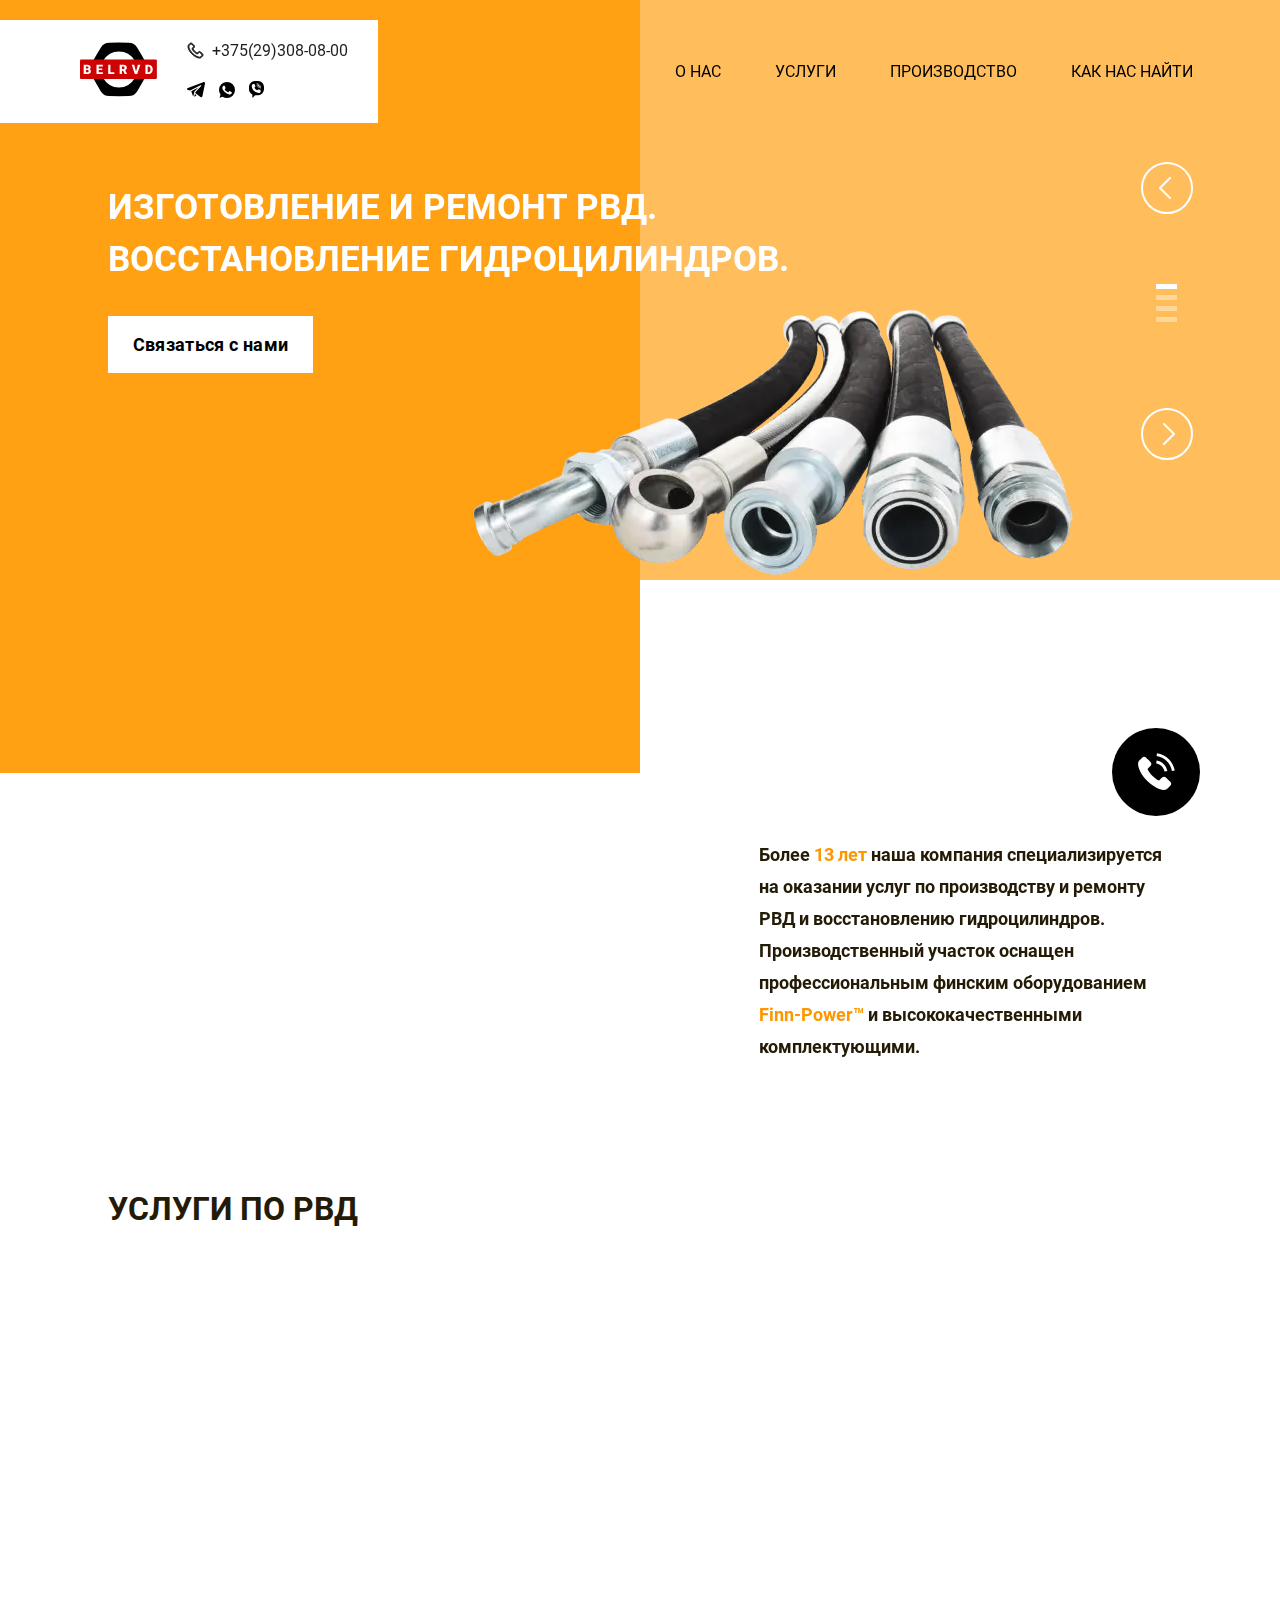
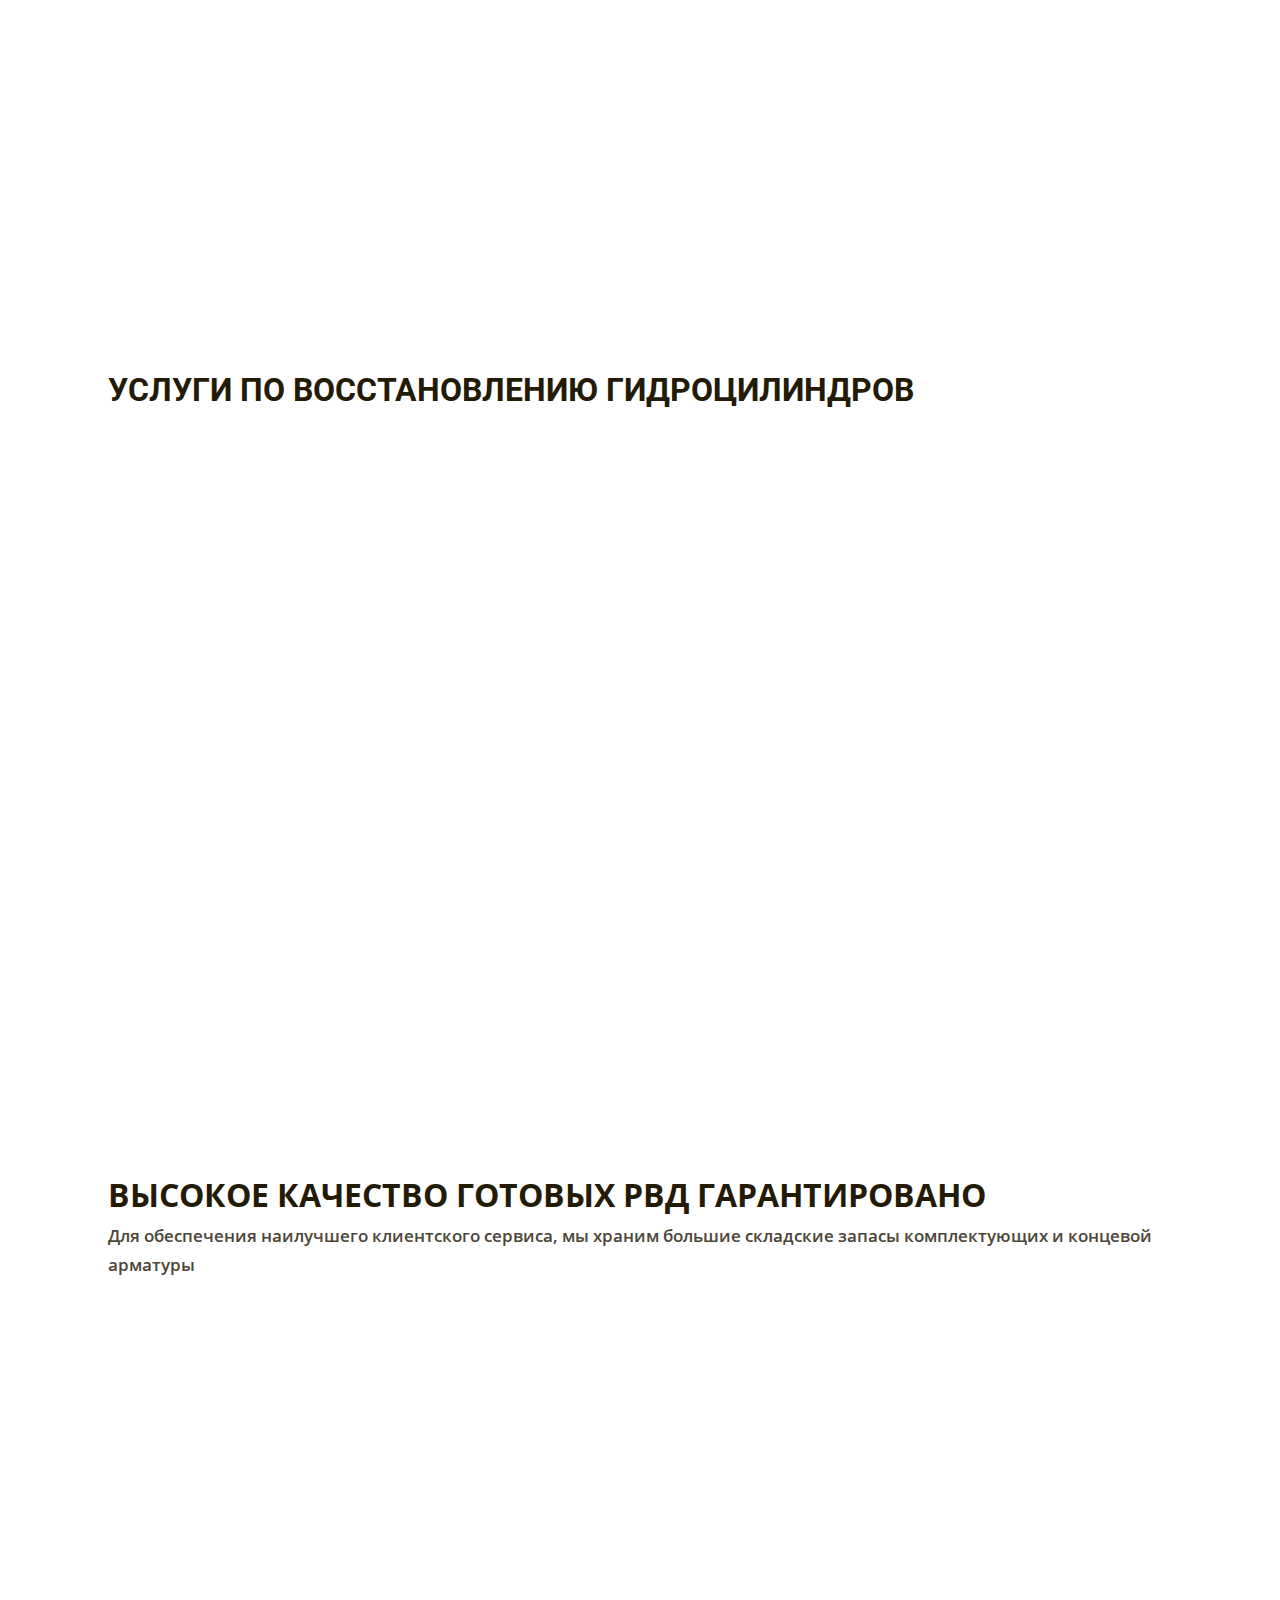
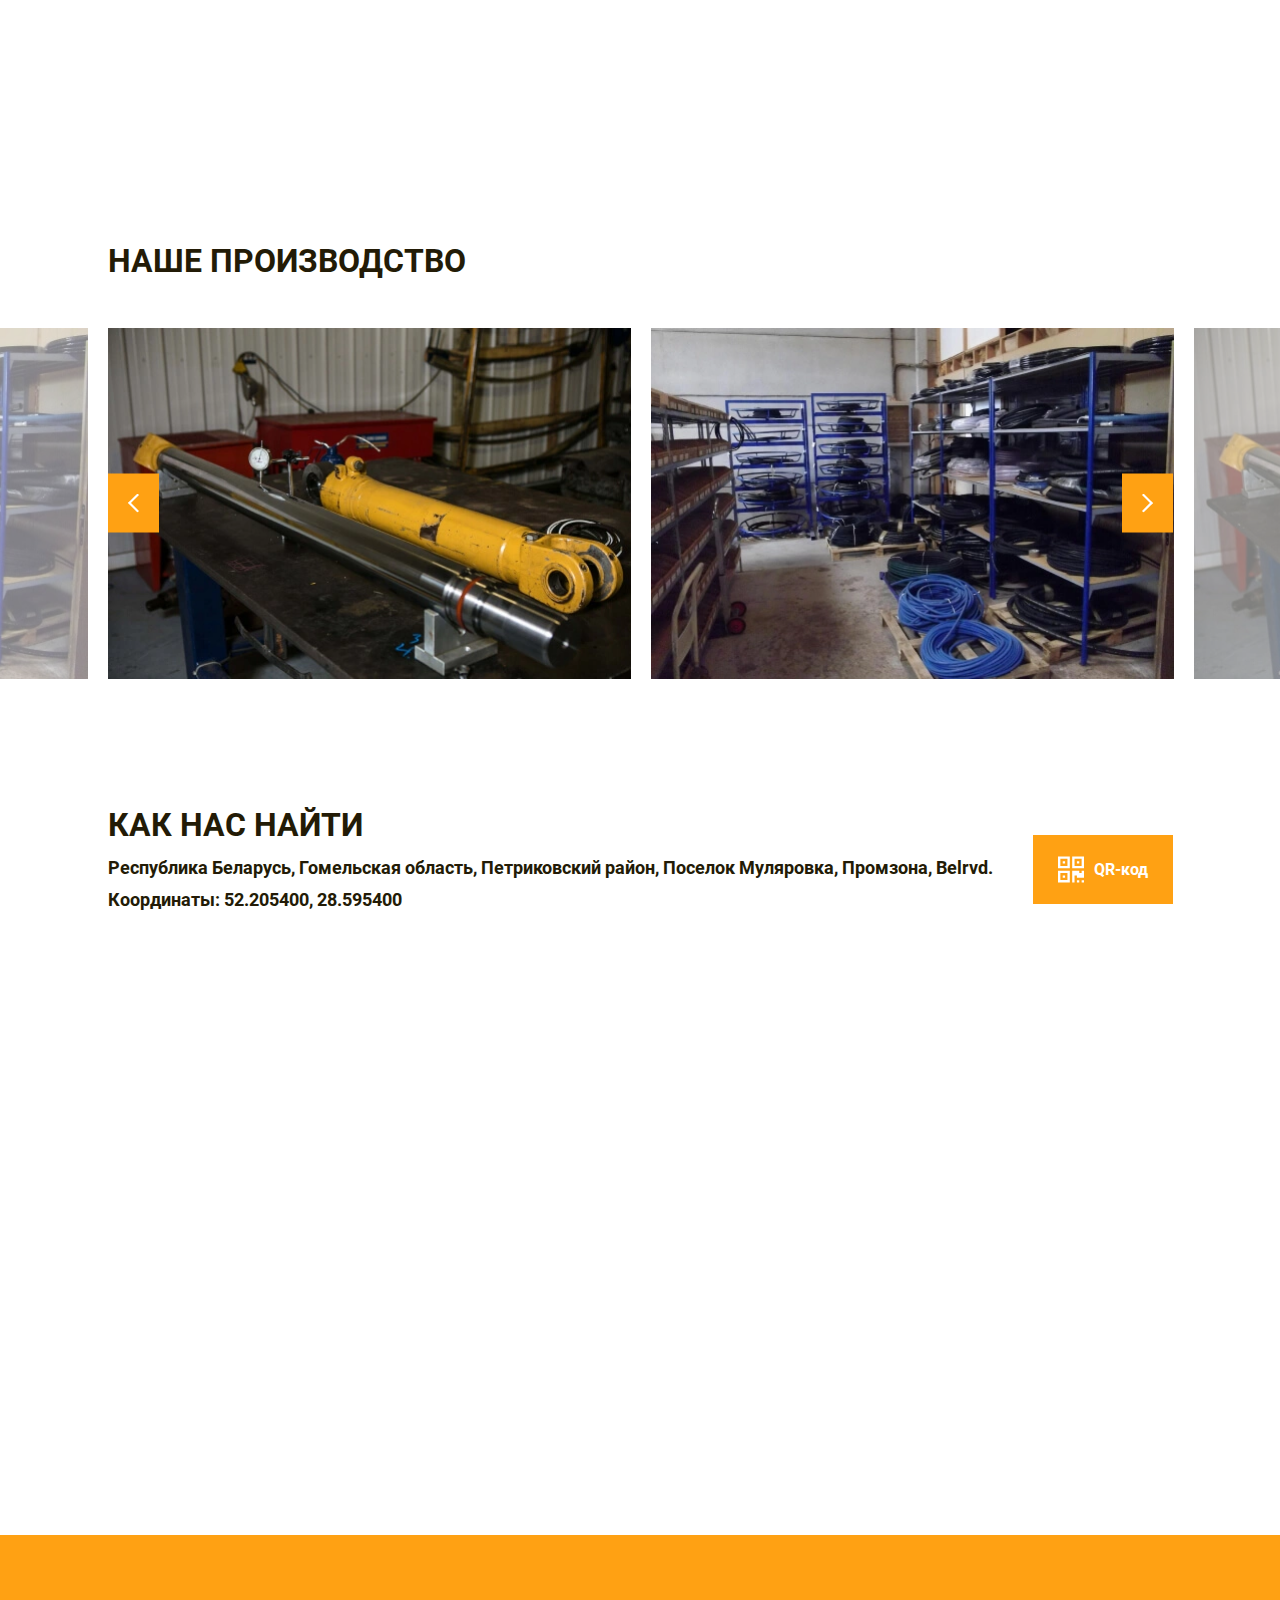
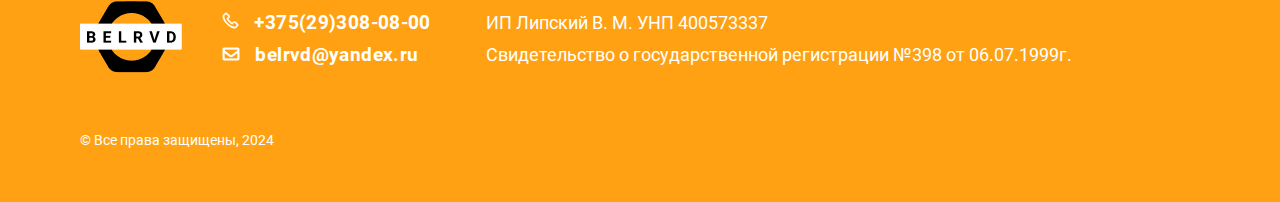
==== commit 61d8c1a3: "Add files via upload" ====
--- a/index.html
+++ b/index.html
@@ -155,47 +155,26 @@
       <div class="header__slider">
         <figure class="header__slider-item">
           <picture
-            ><source
-              srcset="img/header-slider/item-1.webp"
-              type="image/webp"
-              loading="lazy" />
-            <img src="img/header-slider/item-1.png" alt="pipes" loading="lazy"
+            ><source srcset="img/header-slider/item-1.webp" type="image/webp" />
+            <img src="img/header-slider/item-1.png" alt="pipes"
           /></picture>
         </figure>
         <figure class="header__slider-item">
           <picture
-            ><source
-              srcset="img/header-slider/item-2.webp"
-              type="image/webp"
-              loading="lazy" />
-            <img
-              src="img/header-slider/item-2.png"
-              alt="excavator"
-              loading="lazy"
+            ><source srcset="img/header-slider/item-2.webp" type="image/webp" />
+            <img src="img/header-slider/item-2.png" alt="excavator"
           /></picture>
         </figure>
         <figure class="header__slider-item">
           <picture
-            ><source
-              srcset="img/header-slider/item-3.webp"
-              type="image/webp"
-              loading="lazy" />
-            <img
-              src="img/header-slider/item-3.png"
-              alt="details"
-              loading="lazy"
+            ><source srcset="img/header-slider/item-3.webp" type="image/webp" />
+            <img src="img/header-slider/item-3.png" alt="details"
           /></picture>
         </figure>
         <figure class="header__slider-item">
           <picture
-            ><source
-              srcset="img/header-slider/item-4.webp"
-              type="image/webp"
-              loading="lazy" />
-            <img
-              src="img/header-slider/item-4.png"
-              alt="another-excavator"
-              loading="lazy"
+            ><source srcset="img/header-slider/item-4.webp" type="image/webp" />
+            <img src="img/header-slider/item-4.png" alt="another-excavator"
           /></picture>
         </figure>
       </div>
